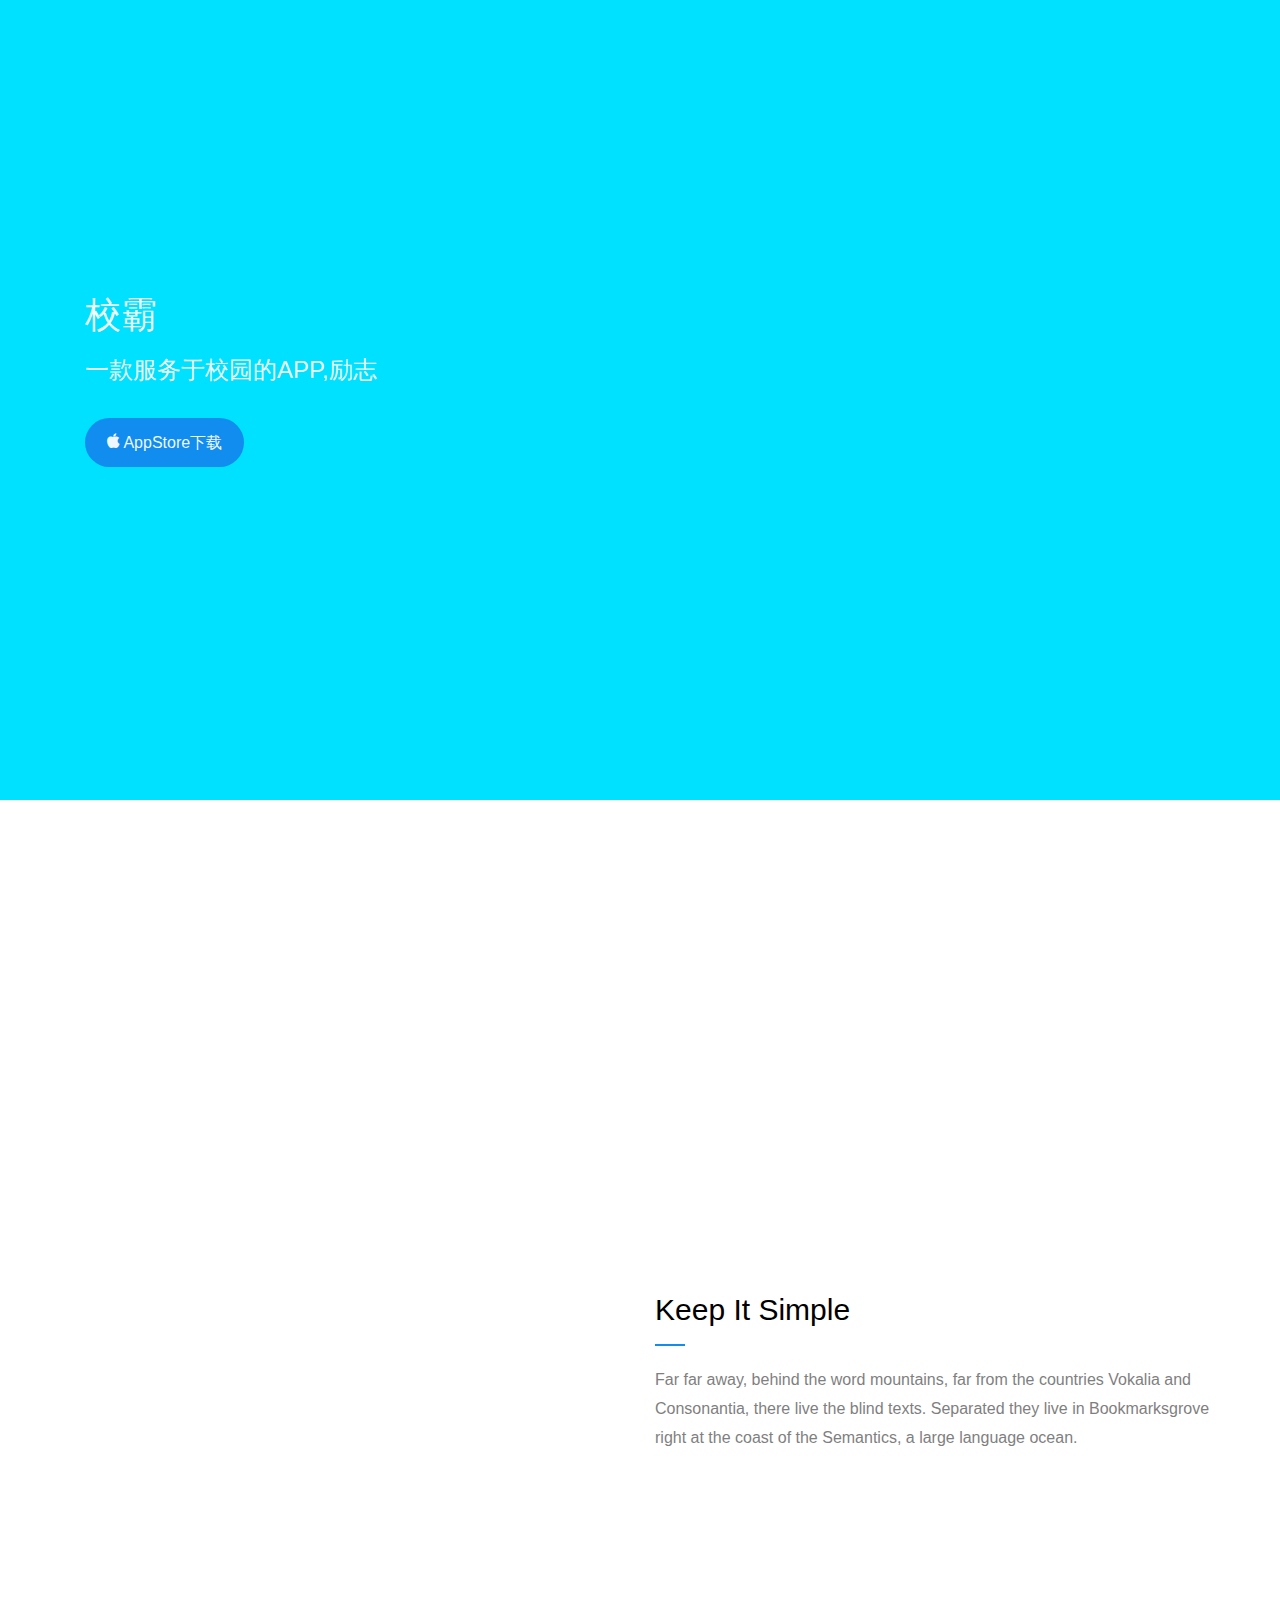
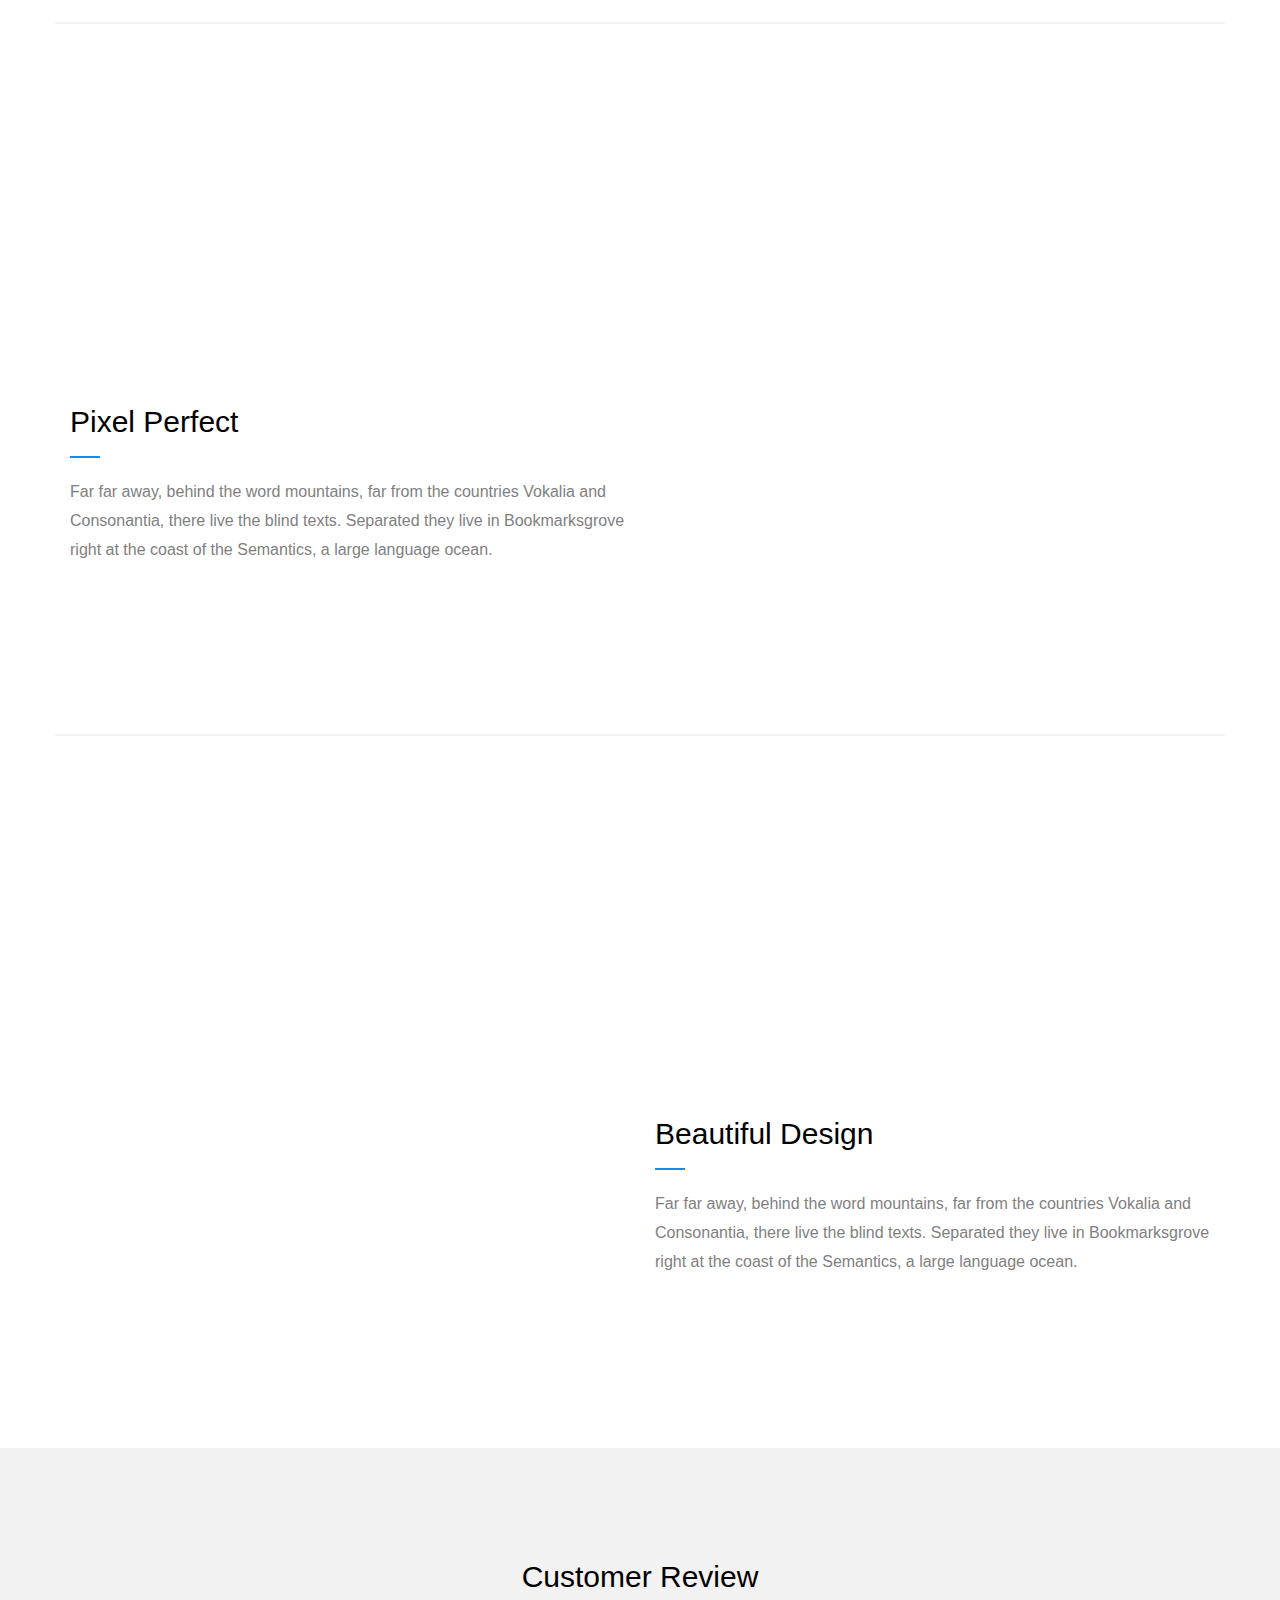
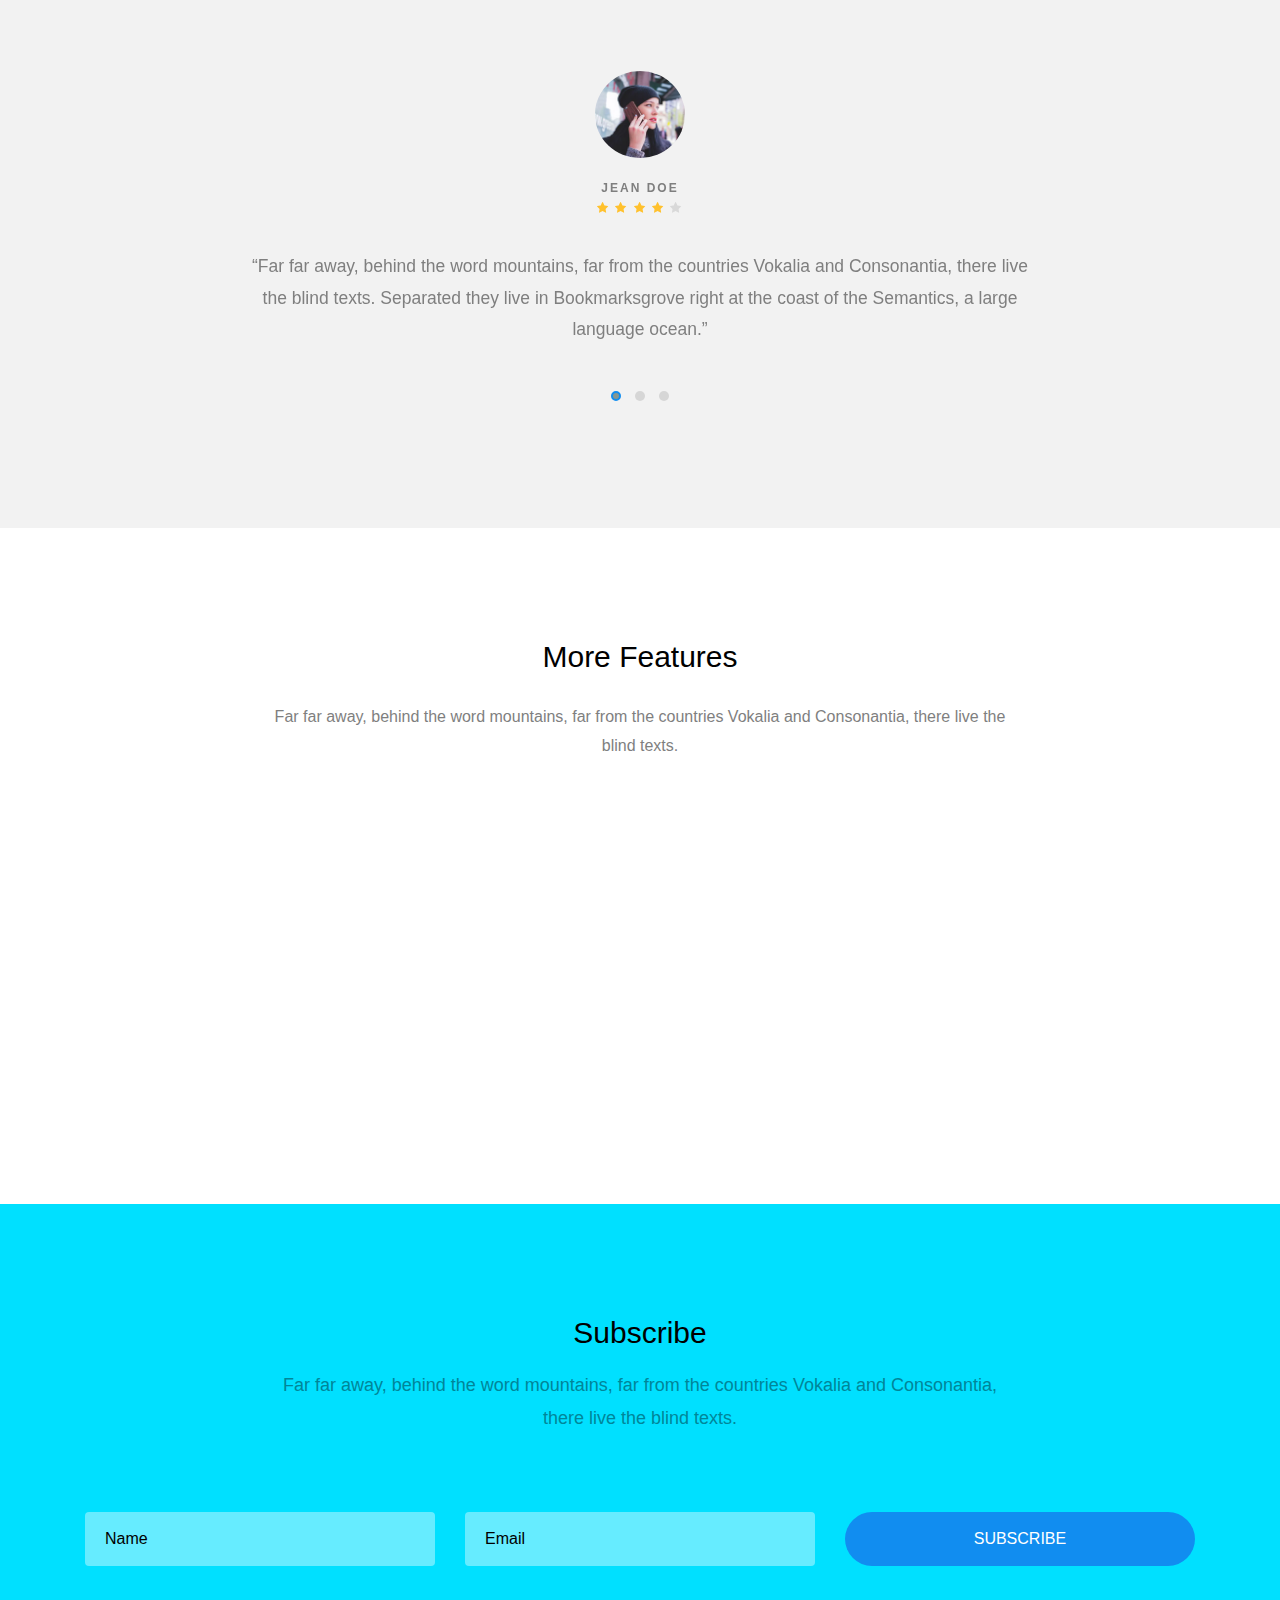
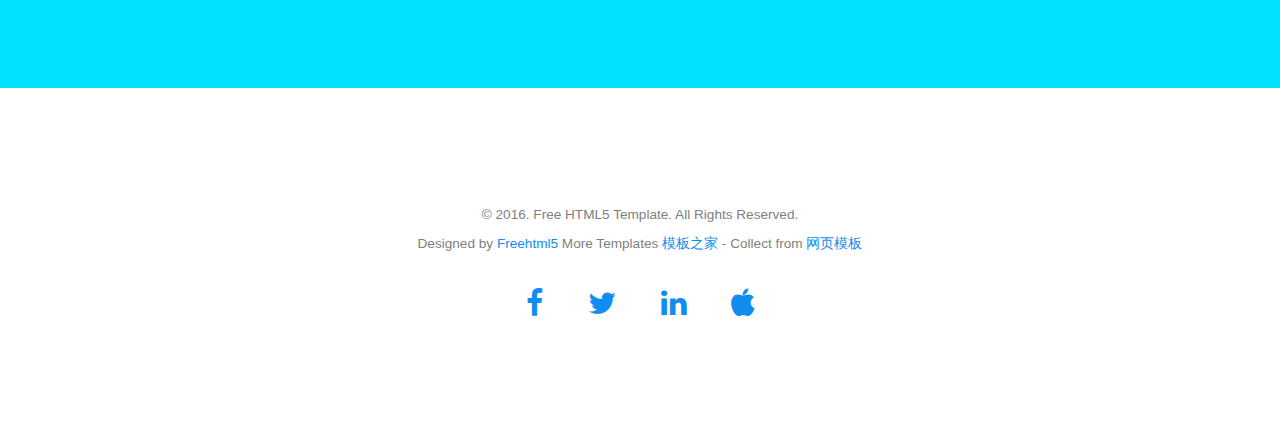
==== index.html @ 207085e8 "新增mui和隐私政策." ====
<!DOCTYPE html>
<!--[if lt IE 7]>      <html class="no-js lt-ie9 lt-ie8 lt-ie7"> <![endif]-->
<!--[if IE 7]>         <html class="no-js lt-ie9 lt-ie8"> <![endif]-->
<!--[if IE 8]>         <html class="no-js lt-ie9"> <![endif]-->
<!--[if gt IE 8]><!--> <html class="no-js"> <!--<![endif]-->
	<head>
	<meta charset="utf-8">
	<meta http-equiv="X-UA-Compatible" content="IE=edge">
	<title>校霸</title>
	<meta name="viewport" content="width=device-width, initial-scale=1">
	<meta name="description" content="校霸官网" />
	<meta name="keywords" content="校霸,校霸二手,校园,校园二手,二手,校霸官网" />
	
	<!-- Place favicon.ico and apple-touch-icon.png in the root directory -->
	<link rel="shortcut icon" href="images/logo320.png">
	<!-- <link href='https://fonts.googleapis.com/css?family=Varela+Round' rel='stylesheet' type='text/css'> -->
	
	<!-- Animate.css -->
	<link rel="stylesheet" href="css/animate.css">
	<!-- Icomoon Icon Fonts-->
	<link rel="stylesheet" href="css/icomoon.css">
	<!-- Bootstrap  -->
	<link rel="stylesheet" href="css/bootstrap.css">
	<!-- Theme style  -->
	<link rel="stylesheet" href="css/style.css">

	<!-- Owl Carousel  -->
	<link rel="stylesheet" href="css/owl.carousel.min.css">
	<link rel="stylesheet" href="css/owl.theme.default.min.css">

	<!-- Modernizr JS -->
	<script src="js/modernizr-2.6.2.min.js"></script>
	<!-- FOR IE9 below -->
	<!--[if lt IE 9]>
	<script src="js/respond.min.js"></script>
	<![endif]-->

	</head>
	<body>
	
	<header id="fh5co-header">
		<div class="container">
			<div class="col-md-6 col-sm-6">
				<div class="intro">
					<h1 id="fh5co-logo"><a href="index.html">校霸</a></h1>
					<h2>一款服务于校园的APP,励志</h2>
					<p>
						<a href="#" class="btn btn-primary"><i class="icon-apple"></i> AppStore下载</a>
					</p>
				</div>
			</div>
			<div class="col-md-6 col-sm-6">
				<figure class="fh5co-intro-img">
					<img class="img-1 animate-box" src="images/Screenshot01.jpg" alt="Free Website Template by FreeHTML5.co">
					<img class="img-2 animate-box hidden-xs" src="images/Screenshot02.jpg" alt="Free Website Template by FreeHTML5.co">
				</figure>
			</div>
		</div>
	</header>

	<div id="main">

		<div class="container">

			<div class="row fh5co-feature">
				<div class="col-md-6 col-md-push-6">
					<div class="fh5co-copy">
						<div class="fh5co-copy-inner">
							<h2>Keep It Simple</h2>
							<p>Far far away, behind the word mountains, far from the countries Vokalia and Consonantia, there live the blind texts. Separated they live in Bookmarksgrove right at the coast of the Semantics, a large language ocean.</p>
						</div>
					</div>
				</div>
				<div class="col-md-6 col-md-pull-6">
					<div class="fh5co-img">
						<figure class="fh5co-figure animate-box">
							<img class="img-2" src="images/screenshot_1.jpg" alt="Free Website Template by FreeHTML5.co">	
						</figure>
					</div>
				</div>
			</div>
			<!-- END feature -->
            <div class="copyrights">Collect from <a href="http://www.cssmoban.com/" >企业网站模板</a></div>

			<div class="row fh5co-feature fh5co-reverse">
				<div class="col-md-6">
					<div class="fh5co-copy">
						<div class="fh5co-copy-inner">
							<h2>Pixel Perfect</h2>
							<p>Far far away, behind the word mountains, far from the countries Vokalia and Consonantia, there live the blind texts. Separated they live in Bookmarksgrove right at the coast of the Semantics, a large language ocean.</p>
						</div>
					</div>
				</div>
				<div class="col-md-6">
					<div class="fh5co-img">
						<figure class="fh5co-figure animate-box">
							<img class="img-2" src="images/screenshot_2.jpg" alt="Free Website Template by FreeHTML5.co">	
						</figure>
					</div>
				</div>
			</div>
			<!-- END feature -->

			<div class="row fh5co-feature last-feature">
				<div class="col-md-6 col-md-push-6">
					<div class="fh5co-copy">
						<div class="fh5co-copy-inner">
							<h2>Beautiful Design</h2>
							<p>Far far away, behind the word mountains, far from the countries Vokalia and Consonantia, there live the blind texts. Separated they live in Bookmarksgrove right at the coast of the Semantics, a large language ocean.</p>
						</div>
					</div>
				</div>
				<div class="col-md-6 col-md-pull-6">
					<div class="fh5co-img">
						<figure class="fh5co-figure animate-box">
							<img class="img-2" src="images/screenshot_3.jpg" alt="Free Website Template by FreeHTML5.co">	
						</figure>
					</div>
				</div>
			</div>
			<!-- END feature -->

		
		</div>


		<div class="fh5co-testimonial">
			<div class="container">
				<div class="row text-center fh5co-heading">
					<h2>Customer Review</h2>
				</div>
				<div class="owl-carousel owl-carousel-fullwidth">
					<div class="item">
						<div class="testimony-slide active text-center">
							<figure>
								<img src="images/person_1.jpg" alt="user">
							</figure>
							<span>Jean Doe </span>
							<span class="review">
								<i class="icon-star colored"></i>
								<i class="icon-star colored"></i>
								<i class="icon-star colored"></i>
								<i class="icon-star colored"></i>
								<i class="icon-star"></i>
							</span>
							<blockquote>
								<p>&ldquo;Far far away, behind the word mountains, far from the countries Vokalia and Consonantia, there live the blind texts. Separated they live in Bookmarksgrove right at the coast of the Semantics, a large language ocean.&rdquo;</p>
							</blockquote>
						</div>
					</div>
					<div class="item">
						<div class="testimony-slide active text-center">
							<figure>
								<img src="images/person_2.jpg" alt="user">
							</figure>
							<span>John Doe </span>
							<span class="review">
								<i class="icon-star colored"></i>
								<i class="icon-star colored"></i>
								<i class="icon-star colored"></i>
								<i class="icon-star colored"></i>
								<i class="icon-star colored"></i>
							</span>
							<blockquote>
								<p>&ldquo;Separated they live in Bookmarksgrove right at the coast of the Semantics, a large language ocean.&rdquo;</p>
							</blockquote>
						</div>
					</div>
					<div class="item">
						<div class="testimony-slide active text-center">
							<figure>
								<img src="images/person_3.jpg" alt="user">
							</figure>
							<span>Rob Smith </span>
							<span class="review">
								<i class="icon-star colored"></i>
								<i class="icon-star colored"></i>
								<i class="icon-star colored"></i>
								<i class="icon-star colored"></i>
								<i class="icon-star colored"></i>
							</span>
							<blockquote>
								<p>&ldquo;Far from the countries Vokalia and Consonantia, there live the blind texts. Separated they live in Bookmarksgrove right at the coast of the Semantics, a large language ocean.&rdquo;</p>
							</blockquote>
						</div>
					</div>
				</div>
			</div>
		</div>

		<div id="features">
			<div class="container">
				<div class="row text-center fh5co-heading">
					<div class="col-md-8 col-md-offset-2">
						<h2>More Features</h2>
						<p>Far far away, behind the word mountains, far from the countries Vokalia and Consonantia, there live the blind texts.</p>
					</div>
				</div>
				<div class="row">
					<div class="col-md-3 animate-box">
						<div class="feature-center">
							<span class="icon">
								<i class="icon-tablet"></i>
							</span>
							<h3>Fully Responsive</h3>
							<p>Far far away, behind the word mountains, far from the countries Vokalia and Consonantia</p>
						</div>
					</div>
					<div class="col-md-3 animate-box">
						<div class="feature-center">
							<span class="icon">
								<i class="icon-heart"></i>
							</span>
							<h3>Love by everyone</h3>
							<p>Far far away, behind the word mountains, far from the countries Vokalia and Consonantia</p>
						</div>
					</div>
					<div class="col-md-3 animate-box">
						<div class="feature-center">
							<span class="icon">
								<i class="icon-star"></i>
							</span>
							<h3>Good Review</h3>
							<p>Far far away, behind the word mountains, far from the countries Vokalia and Consonantia</p>
						</div>
					</div>
					<div class="col-md-3 animate-box">
						<div class="feature-center">
							<span class="icon">
								<i class="icon-cog"></i>
							</span>
							<h3>API</h3>
							<p>Far far away, behind the word mountains, far from the countries Vokalia and Consonantia</p>
						</div>
					</div>
				</div>
			</div>
		</div>
		
		<div id="get-started">
			<div class="container">
				<div class="row text-center fh5co-heading">
					<div class="col-md-8 col-md-offset-2">
						<h2>Subscribe</h2>
						<p>Far far away, behind the word mountains, far from the countries Vokalia and Consonantia, there live the blind texts.</p>
					</div>
				</div>
				<div class="get-started">
					<form class="form-inline">
						<div class="col-md-4 col-sm-4">
							<div class="form-group">
								<label for="name" class="sr-only">Name</label>
								<input type="text" class="form-control" id="name" placeholder="Name">
							</div>
						</div>
						<div class="col-md-4 col-sm-4">
							<div class="form-group">
								<label for="email" class="sr-only">Email</label>
								<input type="email" class="form-control" id="email" placeholder="Email">
							</div>
						</div>
						<div class="col-md-4 col-sm-4">
							<button type="submit" class="btn btn-default btn-block">Subscribe</button>
						</div>
					</form>
				</div>
			</div>
		</div>

		<footer id="footer">
			<div class="container">
				<div class="col-md-12 text-center">
					<p class="copyright">
						<small>&copy; 2016. Free HTML5 Template. All Rights Reserved.</small>
						<em><small>Designed by <a href="#" target="_blank">Freehtml5</a> More Templates <a href="http://www.cssmoban.com/" target="_blank" title="模板之家">模板之家</a> - Collect from <a href="http://www.cssmoban.com/" title="网页模板" target="_blank">网页模板</a></small></em>
					</p>
					<ul class="fh5co-social">

						<li><a href="#"><i class="icon-facebook"></i></a></li>
						<li><a href="#"><i class="icon-twitter"></i></a></li>
						<li><a href="#"><i class="icon-linkedin"></i></a></li>
						<li><a href="#"><i class="icon-apple"></i></a></li>
					</ul>
				</div>
			</div>
		</footer>
	</div>
	
	<!-- jQuery -->
	<script src="js/jquery.min.js"></script>
	<!-- jQuery Easing -->
	<script src="js/jquery.easing.1.3.js"></script>
	<!-- Bootstrap -->
	<script src="js/bootstrap.min.js"></script>
	<!-- Waypoints -->
	<script src="js/jquery.waypoints.min.js"></script>
	<!-- Carousel -->
	<script src="js/owl.carousel.min.js"></script>

	<!-- MAIN JS -->
	<script src="js/main.js"></script>

	</body>
</html>
---- css/icomoon.css ----
@font-face {
    font-family: 'icomoon';
    src:    url('fonts/icomoon.eot?195opb');
    src:    url('fonts/icomoon.eot?195opb#iefix') format('embedded-opentype'),
        url('fonts/icomoon.ttf?195opb') format('truetype'),
        url('fonts/icomoon.woff?195opb') format('woff'),
        url('fonts/icomoon.svg?195opb#icomoon') format('svg');
    font-weight: normal;
    font-style: normal;
}

[class^="icon-"], [class*=" icon-"] {
    /* use !important to prevent issues with browser extensions that change fonts */
    font-family: 'icomoon' !important;
    speak: none;
    font-style: normal;
    font-weight: normal;
    font-variant: normal;
    text-transform: none;
    line-height: 1;

    /* Better Font Rendering =========== */
    -webkit-font-smoothing: antialiased;
    -moz-osx-font-smoothing: grayscale;
}

.icon-glass:before {
    content: "\f000";
}
.icon-music:before {
    content: "\f001";
}
.icon-search:before {
    content: "\f002";
}
.icon-envelope-o:before {
    content: "\f003";
}
.icon-heart:before {
    content: "\f004";
}
.icon-star:before {
    content: "\f005";
}
.icon-star-o:before {
    content: "\f006";
}
.icon-user:before {
    content: "\f007";
}
.icon-film:before {
    content: "\f008";
}
.icon-th-large:before {
    content: "\f009";
}
.icon-th:before {
    content: "\f00a";
}
.icon-th-list:before {
    content: "\f00b";
}
.icon-check:before {
    content: "\f00c";
}
.icon-close:before {
    content: "\f00d";
}
.icon-remove:before {
    content: "\f00d";
}
.icon-times:before {
    content: "\f00d";
}
.icon-search-plus:before {
    content: "\f00e";
}
.icon-search-minus:before {
    content: "\f010";
}
.icon-power-off:before {
    content: "\f011";
}
.icon-signal:before {
    content: "\f012";
}
.icon-cog:before {
    content: "\f013";
}
.icon-gear:before {
    content: "\f013";
}
.icon-trash-o:before {
    content: "\f014";
}
.icon-home:before {
    content: "\f015";
}
.icon-file-o:before {
    content: "\f016";
}
.icon-clock-o:before {
    content: "\f017";
}
.icon-road:before {
    content: "\f018";
}
.icon-download:before {
    content: "\f019";
}
.icon-arrow-circle-o-down:before {
    content: "\f01a";
}
.icon-arrow-circle-o-up:before {
    content: "\f01b";
}
.icon-inbox:before {
    content: "\f01c";
}
.icon-play-circle-o:before {
    content: "\f01d";
}
.icon-repeat:before {
    content: "\f01e";
}
.icon-rotate-right:before {
    content: "\f01e";
}
.icon-refresh:before {
    content: "\f021";
}
.icon-list-alt:before {
    content: "\f022";
}
.icon-lock:before {
    content: "\f023";
}
.icon-flag:before {
    content: "\f024";
}
.icon-headphones:before {
    content: "\f025";
}
.icon-volume-off:before {
    content: "\f026";
}
.icon-volume-down:before {
    content: "\f027";
}
.icon-volume-up:before {
    content: "\f028";
}
.icon-qrcode:before {
    content: "\f029";
}
.icon-barcode:before {
    content: "\f02a";
}
.icon-tag:before {
    content: "\f02b";
}
.icon-tags:before {
    content: "\f02c";
}
.icon-book:before {
    content: "\f02d";
}
.icon-bookmark:before {
    content: "\f02e";
}
.icon-print:before {
    content: "\f02f";
}
.icon-camera:before {
    content: "\f030";
}
.icon-font:before {
    content: "\f031";
}
.icon-bold:before {
    content: "\f032";
}
.icon-italic:before {
    content: "\f033";
}
.icon-text-height:before {
    content: "\f034";
}
.icon-text-width:before {
    content: "\f035";
}
.icon-align-left:before {
    content: "\f036";
}
.icon-align-center:before {
    content: "\f037";
}
.icon-align-right:before {
    content: "\f038";
}
.icon-align-justify:before {
    content: "\f039";
}
.icon-list:before {
    content: "\f03a";
}
.icon-dedent:before {
    content: "\f03b";
}
.icon-outdent:before {
    content: "\f03b";
}
.icon-indent:before {
    content: "\f03c";
}
.icon-video-camera:before {
    content: "\f03d";
}
.icon-image:before {
    content: "\f03e";
}
.icon-photo:before {
    content: "\f03e";
}
.icon-picture-o:before {
    content: "\f03e";
}
.icon-pencil:before {
    content: "\f040";
}
.icon-map-marker:before {
    content: "\f041";
}
.icon-adjust:before {
    content: "\f042";
}
.icon-tint:before {
    content: "\f043";
}
.icon-edit:before {
    content: "\f044";
}
.icon-pencil-square-o:before {
    content: "\f044";
}
.icon-share-square-o:before {
    content: "\f045";
}
.icon-check-square-o:before {
    content: "\f046";
}
.icon-arrows:before {
    content: "\f047";
}
.icon-step-backward:before {
    content: "\f048";
}
.icon-fast-backward:before {
    content: "\f049";
}
.icon-backward:before {
    content: "\f04a";
}
.icon-play:before {
    content: "\f04b";
}
.icon-pause:before {
    content: "\f04c";
}
.icon-stop:before {
    content: "\f04d";
}
.icon-forward:before {
    content: "\f04e";
}
.icon-fast-forward:before {
    content: "\f050";
}
.icon-step-forward:before {
    content: "\f051";
}
.icon-eject:before {
    content: "\f052";
}
.icon-chevron-left:before {
    content: "\f053";
}
.icon-chevron-right:before {
    content: "\f054";
}
.icon-plus-circle:before {
    content: "\f055";
}
.icon-minus-circle:before {
    content: "\f056";
}
.icon-times-circle:before {
    content: "\f057";
}
.icon-check-circle:before {
    content: "\f058";
}
.icon-question-circle:before {
    content: "\f059";
}
.icon-info-circle:before {
    content: "\f05a";
}
.icon-crosshairs:before {
    content: "\f05b";
}
.icon-times-circle-o:before {
    content: "\f05c";
}
.icon-check-circle-o:before {
    content: "\f05d";
}
.icon-ban:before {
    content: "\f05e";
}
.icon-arrow-left:before {
    content: "\f060";
}
.icon-arrow-right:before {
    content: "\f061";
}
.icon-arrow-up:before {
    content: "\f062";
}
.icon-arrow-down:before {
    content: "\f063";
}
.icon-mail-forward:before {
    content: "\f064";
}
.icon-share:before {
    content: "\f064";
}
.icon-expand:before {
    content: "\f065";
}
.icon-compress:before {
    content: "\f066";
}
.icon-plus:before {
    content: "\f067";
}
.icon-minus:before {
    content: "\f068";
}
.icon-asterisk:before {
    content: "\f069";
}
.icon-exclamation-circle:before {
    content: "\f06a";
}
.icon-gift:before {
    content: "\f06b";
}
.icon-leaf:before {
    content: "\f06c";
}
.icon-fire:before {
    content: "\f06d";
}
.icon-eye:before {
    content: "\f06e";
}
.icon-eye-slash:before {
    content: "\f070";
}
.icon-exclamation-triangle:before {
    content: "\f071";
}
.icon-warning:before {
    content: "\f071";
}
.icon-plane:before {
    content: "\f072";
}
.icon-calendar:before {
    content: "\f073";
}
.icon-random:before {
    content: "\f074";
}
.icon-comment:before {
    content: "\f075";
}
.icon-magnet:before {
    content: "\f076";
}
.icon-chevron-up:before {
    content: "\f077";
}
.icon-chevron-down:before {
    content: "\f078";
}
.icon-retweet:before {
    content: "\f079";
}
.icon-shopping-cart:before {
    content: "\f07a";
}
.icon-folder:before {
    content: "\f07b";
}
.icon-folder-open:before {
    content: "\f07c";
}
.icon-arrows-v:before {
    content: "\f07d";
}
.icon-arrows-h:before {
    content: "\f07e";
}
.icon-bar-chart:before {
    content: "\f080";
}
.icon-bar-chart-o:before {
    content: "\f080";
}
.icon-twitter-square:before {
    content: "\f081";
}
.icon-facebook-square:before {
    content: "\f082";
}
.icon-camera-retro:before {
    content: "\f083";
}
.icon-key:before {
    content: "\f084";
}
.icon-cogs:before {
    content: "\f085";
}
.icon-gears:before {
    content: "\f085";
}
.icon-comments:before {
    content: "\f086";
}
.icon-thumbs-o-up:before {
    content: "\f087";
}
.icon-thumbs-o-down:before {
    content: "\f088";
}
.icon-star-half:before {
    content: "\f089";
}
.icon-heart-o:before {
    content: "\f08a";
}
.icon-sign-out:before {
    content: "\f08b";
}
.icon-linkedin-square:before {
    content: "\f08c";
}
.icon-thumb-tack:before {
    content: "\f08d";
}
.icon-external-link:before {
    content: "\f08e";
}
.icon-sign-in:before {
    content: "\f090";
}
.icon-trophy:before {
    content: "\f091";
}
.icon-github-square:before {
    content: "\f092";
}
.icon-upload:before {
    content: "\f093";
}
.icon-lemon-o:before {
    content: "\f094";
}
.icon-phone:before {
    content: "\f095";
}
.icon-square-o:before {
    content: "\f096";
}
.icon-bookmark-o:before {
    content: "\f097";
}
.icon-phone-square:before {
    content: "\f098";
}
.icon-twitter:before {
    content: "\f099";
}
.icon-facebook:before {
    content: "\f09a";
}
.icon-facebook-f:before {
    content: "\f09a";
}
.icon-github:before {
    content: "\f09b";
}
.icon-unlock:before {
    content: "\f09c";
}
.icon-credit-card:before {
    content: "\f09d";
}
.icon-feed:before {
    content: "\f09e";
}
.icon-rss:before {
    content: "\f09e";
}
.icon-hdd-o:before {
    content: "\f0a0";
}
.icon-bullhorn:before {
    content: "\f0a1";
}
.icon-bell-o:before {
    content: "\f0a2";
}
.icon-certificate:before {
    content: "\f0a3";
}
.icon-hand-o-right:before {
    content: "\f0a4";
}
.icon-hand-o-left:before {
    content: "\f0a5";
}
.icon-hand-o-up:before {
    content: "\f0a6";
}
.icon-hand-o-down:before {
    content: "\f0a7";
}
.icon-arrow-circle-left:before {
    content: "\f0a8";
}
.icon-arrow-circle-right:before {
    content: "\f0a9";
}
.icon-arrow-circle-up:before {
    content: "\f0aa";
}
.icon-arrow-circle-down:before {
    content: "\f0ab";
}
.icon-globe:before {
    content: "\f0ac";
}
.icon-wrench:before {
    content: "\f0ad";
}
.icon-tasks:before {
    content: "\f0ae";
}
.icon-filter:before {
    content: "\f0b0";
}
.icon-briefcase:before {
    content: "\f0b1";
}
.icon-arrows-alt:before {
    content: "\f0b2";
}
.icon-group:before {
    content: "\f0c0";
}
.icon-users:before {
    content: "\f0c0";
}
.icon-chain:before {
    content: "\f0c1";
}
.icon-link:before {
    content: "\f0c1";
}
.icon-cloud:before {
    content: "\f0c2";
}
.icon-flask:before {
    content: "\f0c3";
}
.icon-cut:before {
    content: "\f0c4";
}
.icon-scissors:before {
    content: "\f0c4";
}
.icon-copy:before {
    content: "\f0c5";
}
.icon-files-o:before {
    content: "\f0c5";
}
.icon-paperclip:before {
    content: "\f0c6";
}
.icon-floppy-o:before {
    content: "\f0c7";
}
.icon-save:before {
    content: "\f0c7";
}
.icon-square:before {
    content: "\f0c8";
}
.icon-bars:before {
    content: "\f0c9";
}
.icon-navicon:before {
    content: "\f0c9";
}
.icon-reorder:before {
    content: "\f0c9";
}
.icon-list-ul:before {
    content: "\f0ca";
}
.icon-list-ol:before {
    content: "\f0cb";
}
.icon-strikethrough:before {
    content: "\f0cc";
}
.icon-underline:before {
    content: "\f0cd";
}
.icon-table:before {
    content: "\f0ce";
}
.icon-magic:before {
    content: "\f0d0";
}
.icon-truck:before {
    content: "\f0d1";
}
.icon-pinterest:before {
    content: "\f0d2";
}
.icon-pinterest-square:before {
    content: "\f0d3";
}
.icon-google-plus-square:before {
    content: "\f0d4";
}
.icon-google-plus:before {
    content: "\f0d5";
}
.icon-money:before {
    content: "\f0d6";
}
.icon-caret-down:before {
    content: "\f0d7";
}
.icon-caret-up:before {
    content: "\f0d8";
}
.icon-caret-left:before {
    content: "\f0d9";
}
.icon-caret-right:before {
    content: "\f0da";
}
.icon-columns:before {
    content: "\f0db";
}
.icon-sort:before {
    content: "\f0dc";
}
.icon-unsorted:before {
    content: "\f0dc";
}
.icon-sort-desc:before {
    content: "\f0dd";
}
.icon-sort-down:before {
    content: "\f0dd";
}
.icon-sort-asc:before {
    content: "\f0de";
}
.icon-sort-up:before {
    content: "\f0de";
}
.icon-envelope:before {
    content: "\f0e0";
}
.icon-linkedin:before {
    content: "\f0e1";
}
.icon-rotate-left:before {
    content: "\f0e2";
}
.icon-undo:before {
    content: "\f0e2";
}
.icon-gavel:before {
    content: "\f0e3";
}
.icon-legal:before {
    content: "\f0e3";
}
.icon-dashboard:before {
    content: "\f0e4";
}
.icon-tachometer:before {
    content: "\f0e4";
}
.icon-comment-o:before {
    content: "\f0e5";
}
.icon-comments-o:before {
    content: "\f0e6";
}
.icon-bolt:before {
    content: "\f0e7";
}
.icon-flash:before {
    content: "\f0e7";
}
.icon-sitemap:before {
    content: "\f0e8";
}
.icon-umbrella:before {
    content: "\f0e9";
}
.icon-clipboard:before {
    content: "\f0ea";
}
.icon-paste:before {
    content: "\f0ea";
}
.icon-lightbulb-o:before {
    content: "\f0eb";
}
.icon-exchange:before {
    content: "\f0ec";
}
.icon-cloud-download:before {
    content: "\f0ed";
}
.icon-cloud-upload:before {
    content: "\f0ee";
}
.icon-user-md:before {
    content: "\f0f0";
}
.icon-stethoscope:before {
    content: "\f0f1";
}
.icon-suitcase:before {
    content: "\f0f2";
}
.icon-bell:before {
    content: "\f0f3";
}
.icon-coffee:before {
    content: "\f0f4";
}
.icon-cutlery:before {
    content: "\f0f5";
}
.icon-file-text-o:before {
    content: "\f0f6";
}
.icon-building-o:before {
    content: "\f0f7";
}
.icon-hospital-o:before {
    content: "\f0f8";
}
.icon-ambulance:before {
    content: "\f0f9";
}
.icon-medkit:before {
    content: "\f0fa";
}
.icon-fighter-jet:before {
    content: "\f0fb";
}
.icon-beer:before {
    content: "\f0fc";
}
.icon-h-square:before {
    content: "\f0fd";
}
.icon-plus-square:before {
    content: "\f0fe";
}
.icon-angle-double-left:before {
    content: "\f100";
}
.icon-angle-double-right:before {
    content: "\f101";
}
.icon-angle-double-up:before {
    content: "\f102";
}
.icon-angle-double-down:before {
    content: "\f103";
}
.icon-angle-left:before {
    content: "\f104";
}
.icon-angle-right:before {
    content: "\f105";
}
.icon-angle-up:before {
    content: "\f106";
}
.icon-angle-down:before {
    content: "\f107";
}
.icon-desktop:before {
    content: "\f108";
}
.icon-laptop:before {
    content: "\f109";
}
.icon-tablet:before {
    content: "\f10a";
}
.icon-mobile:before {
    content: "\f10b";
}
.icon-mobile-phone:before {
    content: "\f10b";
}
.icon-circle-o:before {
    content: "\f10c";
}
.icon-quote-left:before {
    content: "\f10d";
}
.icon-quote-right:before {
    content: "\f10e";
}
.icon-spinner:before {
    content: "\f110";
}
.icon-circle:before {
    content: "\f111";
}
.icon-mail-reply:before {
    content: "\f112";
}
.icon-reply:before {
    content: "\f112";
}
.icon-github-alt:before {
    content: "\f113";
}
.icon-folder-o:before {
    content: "\f114";
}
.icon-folder-open-o:before {
    content: "\f115";
}
.icon-smile-o:before {
    content: "\f118";
}
.icon-frown-o:before {
    content: "\f119";
}
.icon-meh-o:before {
    content: "\f11a";
}
.icon-gamepad:before {
    content: "\f11b";
}
.icon-keyboard-o:before {
    content: "\f11c";
}
.icon-flag-o:before {
    content: "\f11d";
}
.icon-flag-checkered:before {
    content: "\f11e";
}
.icon-terminal:before {
    content: "\f120";
}
.icon-code:before {
    content: "\f121";
}
.icon-mail-reply-all:before {
    content: "\f122";
}
.icon-reply-all:before {
    content: "\f122";
}
.icon-star-half-empty:before {
    content: "\f123";
}
.icon-star-half-full:before {
    content: "\f123";
}
.icon-star-half-o:before {
    content: "\f123";
}
.icon-location-arrow:before {
    content: "\f124";
}
.icon-crop:before {
    content: "\f125";
}
.icon-code-fork:before {
    content: "\f126";
}
.icon-chain-broken:before {
    content: "\f127";
}
.icon-unlink:before {
    content: "\f127";
}
.icon-question:before {
    content: "\f128";
}
.icon-info:before {
    content: "\f129";
}
.icon-exclamation:before {
    content: "\f12a";
}
.icon-superscript:before {
    content: "\f12b";
}
.icon-subscript:before {
    content: "\f12c";
}
.icon-eraser:before {
    content: "\f12d";
}
.icon-puzzle-piece:before {
    content: "\f12e";
}
.icon-microphone:before {
    content: "\f130";
}
.icon-microphone-slash:before {
    content: "\f131";
}
.icon-shield:before {
    content: "\f132";
}
.icon-calendar-o:before {
    content: "\f133";
}
.icon-fire-extinguisher:before {
    content: "\f134";
}
.icon-rocket:before {
    content: "\f135";
}
.icon-maxcdn:before {
    content: "\f136";
}
.icon-chevron-circle-left:before {
    content: "\f137";
}
.icon-chevron-circle-right:before {
    content: "\f138";
}
.icon-chevron-circle-up:before {
    content: "\f139";
}
.icon-chevron-circle-down:before {
    content: "\f13a";
}
.icon-html5:before {
    content: "\f13b";
}
.icon-css3:before {
    content: "\f13c";
}
.icon-anchor:before {
    content: "\f13d";
}
.icon-unlock-alt:before {
    content: "\f13e";
}
.icon-bullseye:before {
    content: "\f140";
}
.icon-ellipsis-h:before {
    content: "\f141";
}
.icon-ellipsis-v:before {
    content: "\f142";
}
.icon-rss-square:before {
    content: "\f143";
}
.icon-play-circle:before {
    content: "\f144";
}
.icon-ticket:before {
    content: "\f145";
}
.icon-minus-square:before {
    content: "\f146";
}
.icon-minus-square-o:before {
    content: "\f147";
}
.icon-level-up:before {
    content: "\f148";
}
.icon-level-down:before {
    content: "\f149";
}
.icon-check-square:before {
    content: "\f14a";
}
.icon-pencil-square:before {
    content: "\f14b";
}
.icon-external-link-square:before {
    content: "\f14c";
}
.icon-share-square:before {
    content: "\f14d";
}
.icon-compass:before {
    content: "\f14e";
}
.icon-caret-square-o-down:before {
    content: "\f150";
}
.icon-toggle-down:before {
    content: "\f150";
}
.icon-caret-square-o-up:before {
    content: "\f151";
}
.icon-toggle-up:before {
    content: "\f151";
}
.icon-caret-square-o-right:before {
    content: "\f152";
}
.icon-toggle-right:before {
    content: "\f152";
}
.icon-eur:before {
    content: "\f153";
}
.icon-euro:before {
    content: "\f153";
}
.icon-gbp:before {
    content: "\f154";
}
.icon-dollar:before {
    content: "\f155";
}
.icon-usd:before {
    content: "\f155";
}
.icon-inr:before {
    content: "\f156";
}
.icon-rupee:before {
    content: "\f156";
}
.icon-cny:before {
    content: "\f157";
}
.icon-jpy:before {
    content: "\f157";
}
.icon-rmb:before {
    content: "\f157";
}
.icon-yen:before {
    content: "\f157";
}
.icon-rouble:before {
    content: "\f158";
}
.icon-rub:before {
    content: "\f158";
}
.icon-ruble:before {
    content: "\f158";
}
.icon-krw:before {
    content: "\f159";
}
.icon-won:before {
    content: "\f159";
}
.icon-bitcoin:before {
    content: "\f15a";
}
.icon-btc:before {
    content: "\f15a";
}
.icon-file:before {
    content: "\f15b";
}
.icon-file-text:before {
    content: "\f15c";
}
.icon-sort-alpha-asc:before {
    content: "\f15d";
}
.icon-sort-alpha-desc:before {
    content: "\f15e";
}
.icon-sort-amount-asc:before {
    content: "\f160";
}
.icon-sort-amount-desc:before {
    content: "\f161";
}
.icon-sort-numeric-asc:before {
    content: "\f162";
}
.icon-sort-numeric-desc:before {
    content: "\f163";
}
.icon-thumbs-up:before {
    content: "\f164";
}
.icon-thumbs-down:before {
    content: "\f165";
}
.icon-youtube-square:before {
    content: "\f166";
}
.icon-youtube:before {
    content: "\f167";
}
.icon-xing:before {
    content: "\f168";
}
.icon-xing-square:before {
    content: "\f169";
}
.icon-youtube-play:before {
    content: "\f16a";
}
.icon-dropbox:before {
    content: "\f16b";
}
.icon-stack-overflow:before {
    content: "\f16c";
}
.icon-instagram:before {
    content: "\f16d";
}
.icon-flickr:before {
    content: "\f16e";
}
.icon-adn:before {
    content: "\f170";
}
.icon-bitbucket:before {
    content: "\f171";
}
.icon-bitbucket-square:before {
    content: "\f172";
}
.icon-tumblr:before {
    content: "\f173";
}
.icon-tumblr-square:before {
    content: "\f174";
}
.icon-long-arrow-down:before {
    content: "\f175";
}
.icon-long-arrow-up:before {
    content: "\f176";
}
.icon-long-arrow-left:before {
    content: "\f177";
}
.icon-long-arrow-right:before {
    content: "\f178";
}
.icon-apple:before {
    content: "\f179";
}
.icon-windows:before {
    content: "\f17a";
}
.icon-android:before {
    content: "\f17b";
}
.icon-linux:before {
    content: "\f17c";
}
.icon-dribbble:before {
    content: "\f17d";
}
.icon-skype:before {
    content: "\f17e";
}
.icon-foursquare:before {
    content: "\f180";
}
.icon-trello:before {
    content: "\f181";
}
.icon-female:before {
    content: "\f182";
}
.icon-male:before {
    content: "\f183";
}
.icon-gittip:before {
    content: "\f184";
}
.icon-gratipay:before {
    content: "\f184";
}
.icon-sun-o:before {
    content: "\f185";
}
.icon-moon-o:before {
    content: "\f186";
}
.icon-archive:before {
    content: "\f187";
}
.icon-bug:before {
    content: "\f188";
}
.icon-vk:before {
    content: "\f189";
}
.icon-weibo:before {
    content: "\f18a";
}
.icon-renren:before {
    content: "\f18b";
}
.icon-pagelines:before {
    content: "\f18c";
}
.icon-stack-exchange:before {
    content: "\f18d";
}
.icon-arrow-circle-o-right:before {
    content: "\f18e";
}
.icon-arrow-circle-o-left:before {
    content: "\f190";
}
.icon-caret-square-o-left:before {
    content: "\f191";
}
.icon-toggle-left:before {
    content: "\f191";
}
.icon-dot-circle-o:before {
    content: "\f192";
}
.icon-wheelchair:before {
    content: "\f193";
}
.icon-vimeo-square:before {
    content: "\f194";
}
.icon-try:before {
    content: "\f195";
}
.icon-turkish-lira:before {
    content: "\f195";
}
.icon-plus-square-o:before {
    content: "\f196";
}
.icon-space-shuttle:before {
    content: "\f197";
}
.icon-slack:before {
    content: "\f198";
}
.icon-envelope-square:before {
    content: "\f199";
}
.icon-wordpress:before {
    content: "\f19a";
}
.icon-openid:before {
    content: "\f19b";
}
.icon-bank:before {
    content: "\f19c";
}
.icon-institution:before {
    content: "\f19c";
}
.icon-university:before {
    content: "\f19c";
}
.icon-graduation-cap:before {
    content: "\f19d";
}
.icon-mortar-board:before {
    content: "\f19d";
}
.icon-yahoo:before {
    content: "\f19e";
}
.icon-google:before {
    content: "\f1a0";
}
.icon-reddit:before {
    content: "\f1a1";
}
.icon-reddit-square:before {
    content: "\f1a2";
}
.icon-stumbleupon-circle:before {
    content: "\f1a3";
}
.icon-stumbleupon:before {
    content: "\f1a4";
}
.icon-delicious:before {
    content: "\f1a5";
}
.icon-digg:before {
    content: "\f1a6";
}
.icon-pied-piper-pp:before {
    content: "\f1a7";
}
.icon-pied-piper-alt:before {
    content: "\f1a8";
}
.icon-drupal:before {
    content: "\f1a9";
}
.icon-joomla:before {
    content: "\f1aa";
}
.icon-language:before {
    content: "\f1ab";
}
.icon-fax:before {
    content: "\f1ac";
}
.icon-building:before {
    content: "\f1ad";
}
.icon-child:before {
    content: "\f1ae";
}
.icon-paw:before {
    content: "\f1b0";
}
.icon-spoon:before {
    content: "\f1b1";
}
.icon-cube:before {
    content: "\f1b2";
}
.icon-cubes:before {
    content: "\f1b3";
}
.icon-behance:before {
    content: "\f1b4";
}
.icon-behance-square:before {
    content: "\f1b5";
}
.icon-steam:before {
    content: "\f1b6";
}
.icon-steam-square:before {
    content: "\f1b7";
}
.icon-recycle:before {
    content: "\f1b8";
}
.icon-automobile:before {
    content: "\f1b9";
}
.icon-car:before {
    content: "\f1b9";
}
.icon-cab:before {
    content: "\f1ba";
}
.icon-taxi:before {
    content: "\f1ba";
}
.icon-tree:before {
    content: "\f1bb";
}
.icon-spotify:before {
    content: "\f1bc";
}
.icon-deviantart:before {
    content: "\f1bd";
}
.icon-soundcloud:before {
    content: "\f1be";
}
.icon-database:before {
    content: "\f1c0";
}
.icon-file-pdf-o:before {
    content: "\f1c1";
}
.icon-file-word-o:before {
    content: "\f1c2";
}
.icon-file-excel-o:before {
    content: "\f1c3";
}
.icon-file-powerpoint-o:before {
    content: "\f1c4";
}
.icon-file-image-o:before {
    content: "\f1c5";
}
.icon-file-photo-o:before {
    content: "\f1c5";
}
.icon-file-picture-o:before {
    content: "\f1c5";
}
.icon-file-archive-o:before {
    content: "\f1c6";
}
.icon-file-zip-o:before {
    content: "\f1c6";
}
.icon-file-audio-o:before {
    content: "\f1c7";
}
.icon-file-sound-o:before {
    content: "\f1c7";
}
.icon-file-movie-o:before {
    content: "\f1c8";
}
.icon-file-video-o:before {
    content: "\f1c8";
}
.icon-file-code-o:before {
    content: "\f1c9";
}
.icon-vine:before {
    content: "\f1ca";
}
.icon-codepen:before {
    content: "\f1cb";
}
.icon-jsfiddle:before {
    content: "\f1cc";
}
.icon-life-bouy:before {
    content: "\f1cd";
}
.icon-life-buoy:before {
    content: "\f1cd";
}
.icon-life-ring:before {
    content: "\f1cd";
}
.icon-life-saver:before {
    content: "\f1cd";
}
.icon-support:before {
    content: "\f1cd";
}
.icon-circle-o-notch:before {
    content: "\f1ce";
}
.icon-ra:before {
    content: "\f1d0";
}
.icon-rebel:before {
    content: "\f1d0";
}
.icon-resistance:before {
    content: "\f1d0";
}
.icon-empire:before {
    content: "\f1d1";
}
.icon-ge:before {
    content: "\f1d1";
}
.icon-git-square:before {
    content: "\f1d2";
}
.icon-git:before {
    content: "\f1d3";
}
.icon-hacker-news:before {
    content: "\f1d4";
}
.icon-y-combinator-square:before {
    content: "\f1d4";
}
.icon-yc-square:before {
    content: "\f1d4";
}
.icon-tencent-weibo:before {
    content: "\f1d5";
}
.icon-qq:before {
    content: "\f1d6";
}
.icon-wechat:before {
    content: "\f1d7";
}
.icon-weixin:before {
    content: "\f1d7";
}
.icon-paper-plane:before {
    content: "\f1d8";
}
.icon-send:before {
    content: "\f1d8";
}
.icon-paper-plane-o:before {
    content: "\f1d9";
}
.icon-send-o:before {
    content: "\f1d9";
}
.icon-history:before {
    content: "\f1da";
}
.icon-circle-thin:before {
    content: "\f1db";
}
.icon-header:before {
    content: "\f1dc";
}
.icon-paragraph:before {
    content: "\f1dd";
}
.icon-sliders:before {
    content: "\f1de";
}
.icon-share-alt:before {
    content: "\f1e0";
}
.icon-share-alt-square:before {
    content: "\f1e1";
}
.icon-bomb:before {
    content: "\f1e2";
}
.icon-futbol-o:before {
    content: "\f1e3";
}
.icon-soccer-ball-o:before {
    content: "\f1e3";
}
.icon-tty:before {
    content: "\f1e4";
}
.icon-binoculars:before {
    content: "\f1e5";
}
.icon-plug:before {
    content: "\f1e6";
}
.icon-slideshare:before {
    content: "\f1e7";
}
.icon-twitch:before {
    content: "\f1e8";
}
.icon-yelp:before {
    content: "\f1e9";
}
.icon-newspaper-o:before {
    content: "\f1ea";
}
.icon-wifi:before {
    content: "\f1eb";
}
.icon-calculator:before {
    content: "\f1ec";
}
.icon-paypal:before {
    content: "\f1ed";
}
.icon-google-wallet:before {
    content: "\f1ee";
}
.icon-cc-visa:before {
    content: "\f1f0";
}
.icon-cc-mastercard:before {
    content: "\f1f1";
}
.icon-cc-discover:before {
    content: "\f1f2";
}
.icon-cc-amex:before {
    content: "\f1f3";
}
.icon-cc-paypal:before {
    content: "\f1f4";
}
.icon-cc-stripe:before {
    content: "\f1f5";
}
.icon-bell-slash:before {
    content: "\f1f6";
}
.icon-bell-slash-o:before {
    content: "\f1f7";
}
.icon-trash:before {
    content: "\f1f8";
}
.icon-copyright:before {
    content: "\f1f9";
}
.icon-at:before {
    content: "\f1fa";
}
.icon-eyedropper:before {
    content: "\f1fb";
}
.icon-paint-brush:before {
    content: "\f1fc";
}
.icon-birthday-cake:before {
    content: "\f1fd";
}
.icon-area-chart:before {
    content: "\f1fe";
}
.icon-pie-chart:before {
    content: "\f200";
}
.icon-line-chart:before {
    content: "\f201";
}
.icon-lastfm:before {
    content: "\f202";
}
.icon-lastfm-square:before {
    content: "\f203";
}
.icon-toggle-off:before {
    content: "\f204";
}
.icon-toggle-on:before {
    content: "\f205";
}
.icon-bicycle:before {
    content: "\f206";
}
.icon-bus:before {
    content: "\f207";
}
.icon-ioxhost:before {
    content: "\f208";
}
.icon-angellist:before {
    content: "\f209";
}
.icon-cc:before {
    content: "\f20a";
}
.icon-ils:before {
    content: "\f20b";
}
.icon-shekel:before {
    content: "\f20b";
}
.icon-sheqel:before {
    content: "\f20b";
}
.icon-meanpath:before {
    content: "\f20c";
}
.icon-buysellads:before {
    content: "\f20d";
}
.icon-connectdevelop:before {
    content: "\f20e";
}
.icon-dashcube:before {
    content: "\f210";
}
.icon-forumbee:before {
    content: "\f211";
}
.icon-leanpub:before {
    content: "\f212";
}
.icon-sellsy:before {
    content: "\f213";
}
.icon-shirtsinbulk:before {
    content: "\f214";
}
.icon-simplybuilt:before {
    content: "\f215";
}
.icon-skyatlas:before {
    content: "\f216";
}
.icon-cart-plus:before {
    content: "\f217";
}
.icon-cart-arrow-down:before {
    content: "\f218";
}
.icon-diamond:before {
    content: "\f219";
}
.icon-ship:before {
    content: "\f21a";
}
.icon-user-secret:before {
    content: "\f21b";
}
.icon-motorcycle:before {
    content: "\f21c";
}
.icon-street-view:before {
    content: "\f21d";
}
.icon-heartbeat:before {
    content: "\f21e";
}
.icon-venus:before {
    content: "\f221";
}
.icon-mars:before {
    content: "\f222";
}
.icon-mercury:before {
    content: "\f223";
}
.icon-intersex:before {
    content: "\f224";
}
.icon-transgender:before {
    content: "\f224";
}
.icon-transgender-alt:before {
    content: "\f225";
}
.icon-venus-double:before {
    content: "\f226";
}
.icon-mars-double:before {
    content: "\f227";
}
.icon-venus-mars:before {
    content: "\f228";
}
.icon-mars-stroke:before {
    content: "\f229";
}
.icon-mars-stroke-v:before {
    content: "\f22a";
}
.icon-mars-stroke-h:before {
    content: "\f22b";
}
.icon-neuter:before {
    content: "\f22c";
}
.icon-genderless:before {
    content: "\f22d";
}
.icon-facebook-official:before {
    content: "\f230";
}
.icon-pinterest-p:before {
    content: "\f231";
}
.icon-whatsapp:before {
    content: "\f232";
}
.icon-server:before {
    content: "\f233";
}
.icon-user-plus:before {
    content: "\f234";
}
.icon-user-times:before {
    content: "\f235";
}
.icon-bed:before {
    content: "\f236";
}
.icon-hotel:before {
    content: "\f236";
}
.icon-viacoin:before {
    content: "\f237";
}
.icon-train:before {
    content: "\f238";
}
.icon-subway:before {
    content: "\f239";
}
.icon-medium:before {
    content: "\f23a";
}
.icon-y-combinator:before {
    content: "\f23b";
}
.icon-yc:before {
    content: "\f23b";
}
.icon-optin-monster:before {
    content: "\f23c";
}
.icon-opencart:before {
    content: "\f23d";
}
.icon-expeditedssl:before {
    content: "\f23e";
}
.icon-battery-4:before {
    content: "\f240";
}
.icon-battery-full:before {
    content: "\f240";
}
.icon-battery-3:before {
    content: "\f241";
}
.icon-battery-three-quarters:before {
    content: "\f241";
}
.icon-battery-2:before {
    content: "\f242";
}
.icon-battery-half:before {
    content: "\f242";
}
.icon-battery-1:before {
    content: "\f243";
}
.icon-battery-quarter:before {
    content: "\f243";
}
.icon-battery-0:before {
    content: "\f244";
}
.icon-battery-empty:before {
    content: "\f244";
}
.icon-mouse-pointer:before {
    content: "\f245";
}
.icon-i-cursor:before {
    content: "\f246";
}
.icon-object-group:before {
    content: "\f247";
}
.icon-object-ungroup:before {
    content: "\f248";
}
.icon-sticky-note:before {
    content: "\f249";
}
.icon-sticky-note-o:before {
    content: "\f24a";
}
.icon-cc-jcb:before {
    content: "\f24b";
}
.icon-cc-diners-club:before {
    content: "\f24c";
}
.icon-clone:before {
    content: "\f24d";
}
.icon-balance-scale:before {
    content: "\f24e";
}
.icon-hourglass-o:before {
    content: "\f250";
}
.icon-hourglass-1:before {
    content: "\f251";
}
.icon-hourglass-start:before {
    content: "\f251";
}
.icon-hourglass-2:before {
    content: "\f252";
}
.icon-hourglass-half:before {
    content: "\f252";
}
.icon-hourglass-3:before {
    content: "\f253";
}
.icon-hourglass-end:before {
    content: "\f253";
}
.icon-hourglass:before {
    content: "\f254";
}
.icon-hand-grab-o:before {
    content: "\f255";
}
.icon-hand-rock-o:before {
    content: "\f255";
}
.icon-hand-paper-o:before {
    content: "\f256";
}
.icon-hand-stop-o:before {
    content: "\f256";
}
.icon-hand-scissors-o:before {
    content: "\f257";
}
.icon-hand-lizard-o:before {
    content: "\f258";
}
.icon-hand-spock-o:before {
    content: "\f259";
}
.icon-hand-pointer-o:before {
    content: "\f25a";
}
.icon-hand-peace-o:before {
    content: "\f25b";
}
.icon-trademark:before {
    content: "\f25c";
}
.icon-registered:before {
    content: "\f25d";
}
.icon-creative-commons:before {
    content: "\f25e";
}
.icon-gg:before {
    content: "\f260";
}
.icon-gg-circle:before {
    content: "\f261";
}
.icon-tripadvisor:before {
    content: "\f262";
}
.icon-odnoklassniki:before {
    content: "\f263";
}
.icon-odnoklassniki-square:before {
    content: "\f264";
}
.icon-get-pocket:before {
    content: "\f265";
}
.icon-wikipedia-w:before {
    content: "\f266";
}
.icon-safari:before {
    content: "\f267";
}
.icon-chrome:before {
    content: "\f268";
}
.icon-firefox:before {
    content: "\f269";
}
.icon-opera:before {
    content: "\f26a";
}
.icon-internet-explorer:before {
    content: "\f26b";
}
.icon-television:before {
    content: "\f26c";
}
.icon-tv:before {
    content: "\f26c";
}
.icon-contao:before {
    content: "\f26d";
}
.icon-500px:before {
    content: "\f26e";
}
.icon-amazon:before {
    content: "\f270";
}
.icon-calendar-plus-o:before {
    content: "\f271";
}
.icon-calendar-minus-o:before {
    content: "\f272";
}
.icon-calendar-times-o:before {
    content: "\f273";
}
.icon-calendar-check-o:before {
    content: "\f274";
}
.icon-industry:before {
    content: "\f275";
}
.icon-map-pin:before {
    content: "\f276";
}
.icon-map-signs:before {
    content: "\f277";
}
.icon-map-o:before {
    content: "\f278";
}
.icon-map:before {
    content: "\f279";
}
.icon-commenting:before {
    content: "\f27a";
}
.icon-commenting-o:before {
    content: "\f27b";
}
.icon-houzz:before {
    content: "\f27c";
}
.icon-vimeo:before {
    content: "\f27d";
}
.icon-black-tie:before {
    content: "\f27e";
}
.icon-fonticons:before {
    content: "\f280";
}
.icon-reddit-alien:before {
    content: "\f281";
}
.icon-edge:before {
    content: "\f282";
}
.icon-credit-card-alt:before {
    content: "\f283";
}
.icon-codiepie:before {
    content: "\f284";
}
.icon-modx:before {
    content: "\f285";
}
.icon-fort-awesome:before {
    content: "\f286";
}
.icon-usb:before {
    content: "\f287";
}
.icon-product-hunt:before {
    content: "\f288";
}
.icon-mixcloud:before {
    content: "\f289";
}
.icon-scribd:before {
    content: "\f28a";
}
.icon-pause-circle:before {
    content: "\f28b";
}
.icon-pause-circle-o:before {
    content: "\f28c";
}
.icon-stop-circle:before {
    content: "\f28d";
}
.icon-stop-circle-o:before {
    content: "\f28e";
}
.icon-shopping-bag:before {
    content: "\f290";
}
.icon-shopping-basket:before {
    content: "\f291";
}
.icon-hashtag:before {
    content: "\f292";
}
.icon-bluetooth:before {
    content: "\f293";
}
.icon-bluetooth-b:before {
    content: "\f294";
}
.icon-percent:before {
    content: "\f295";
}
.icon-gitlab:before {
    content: "\f296";
}
.icon-wpbeginner:before {
    content: "\f297";
}
.icon-wpforms:before {
    content: "\f298";
}
.icon-envira:before {
    content: "\f299";
}
.icon-universal-access:before {
    content: "\f29a";
}
.icon-wheelchair-alt:before {
    content: "\f29b";
}
.icon-question-circle-o:before {
    content: "\f29c";
}
.icon-blind:before {
    content: "\f29d";
}
.icon-audio-description:before {
    content: "\f29e";
}
.icon-volume-control-phone:before {
    content: "\f2a0";
}
.icon-braille:before {
    content: "\f2a1";
}
.icon-assistive-listening-systems:before {
    content: "\f2a2";
}
.icon-american-sign-language-interpreting:before {
    content: "\f2a3";
}
.icon-asl-interpreting:before {
    content: "\f2a3";
}
.icon-deaf:before {
    content: "\f2a4";
}
.icon-deafness:before {
    content: "\f2a4";
}
.icon-hard-of-hearing:before {
    content: "\f2a4";
}
.icon-glide:before {
    content: "\f2a5";
}
.icon-glide-g:before {
    content: "\f2a6";
}
.icon-sign-language:before {
    content: "\f2a7";
}
.icon-signing:before {
    content: "\f2a7";
}
.icon-low-vision:before {
    content: "\f2a8";
}
.icon-viadeo:before {
    content: "\f2a9";
}
.icon-viadeo-square:before {
    content: "\f2aa";
}
.icon-snapchat:before {
    content: "\f2ab";
}
.icon-snapchat-ghost:before {
    content: "\f2ac";
}
.icon-snapchat-square:before {
    content: "\f2ad";
}
.icon-pied-piper:before {
    content: "\f2ae";
}
.icon-first-order:before {
    content: "\f2b0";
}
.icon-yoast:before {
    content: "\f2b1";
}
.icon-themeisle:before {
    content: "\f2b2";
}
.icon-google-plus-circle:before {
    content: "\f2b3";
}
.icon-google-plus-official:before {
    content: "\f2b3";
}
.icon-fa:before {
    content: "\f2b4";
}
.icon-font-awesome:before {
    content: "\f2b4";
}
.icon-mobile2:before {
    content: "\e000";
}
.icon-laptop2:before {
    content: "\e001";
}
.icon-desktop2:before {
    content: "\e002";
}
.icon-tablet2:before {
    content: "\e003";
}
.icon-phone2:before {
    content: "\e004";
}
.icon-document:before {
    content: "\e005";
}
.icon-documents:before {
    content: "\e006";
}
.icon-search2:before {
    content: "\e007";
}
.icon-clipboard2:before {
    content: "\e008";
}
.icon-newspaper:before {
    content: "\e009";
}
.icon-notebook:before {
    content: "\e00a";
}
.icon-book-open:before {
    content: "\e00b";
}
.icon-browser:before {
    content: "\e00c";
}
.icon-calendar2:before {
    content: "\e00d";
}
.icon-presentation:before {
    content: "\e00e";
}
.icon-picture:before {
    content: "\e00f";
}
.icon-pictures:before {
    content: "\e010";
}
.icon-video:before {
    content: "\e011";
}
.icon-camera2:before {
    content: "\e012";
}
.icon-printer:before {
    content: "\e013";
}
.icon-toolbox:before {
    content: "\e014";
}
.icon-briefcase2:before {
    content: "\e015";
}
.icon-wallet:before {
    content: "\e016";
}
.icon-gift2:before {
    content: "\e017";
}
.icon-bargraph:before {
    content: "\e018";
}
.icon-grid:before {
    content: "\e019";
}
.icon-expand2:before {
    content: "\e01a";
}
.icon-focus:before {
    content: "\e01b";
}
.icon-edit2:before {
    content: "\e01c";
}
.icon-adjustments:before {
    content: "\e01d";
}
.icon-ribbon:before {
    content: "\e01e";
}
.icon-hourglass2:before {
    content: "\e01f";
}
.icon-lock2:before {
    content: "\e020";
}
.icon-megaphone:before {
    content: "\e021";
}
.icon-shield2:before {
    content: "\e022";
}
.icon-trophy2:before {
    content: "\e023";
}
.icon-flag2:before {
    content: "\e024";
}
.icon-map2:before {
    content: "\e025";
}
.icon-puzzle:before {
    content: "\e026";
}
.icon-basket:before {
    content: "\e027";
}
.icon-envelope2:before {
    content: "\e028";
}
.icon-streetsign:before {
    content: "\e029";
}
.icon-telescope:before {
    content: "\e02a";
}
.icon-gears2:before {
    content: "\e02b";
}
.icon-key2:before {
    content: "\e02c";
}
.icon-paperclip2:before {
    content: "\e02d";
}
.icon-attachment:before {
    content: "\e02e";
}
.icon-pricetags:before {
    content: "\e02f";
}
.icon-lightbulb:before {
    content: "\e030";
}
.icon-layers:before {
    content: "\e031";
}
.icon-pencil2:before {
    content: "\e032";
}
.icon-tools:before {
    content: "\e033";
}
.icon-tools-2:before {
    content: "\e034";
}
.icon-scissors2:before {
    content: "\e035";
}
.icon-paintbrush:before {
    content: "\e036";
}
.icon-magnifying-glass:before {
    content: "\e037";
}
.icon-circle-compass:before {
    content: "\e038";
}
.icon-linegraph:before {
    content: "\e039";
}
.icon-mic:before {
    content: "\e03a";
}
.icon-strategy:before {
    content: "\e03b";
}
.icon-beaker:before {
    content: "\e03c";
}
.icon-caution:before {
    content: "\e03d";
}
.icon-recycle2:before {
    content: "\e03e";
}
.icon-anchor2:before {
    content: "\e03f";
}
.icon-profile-male:before {
    content: "\e040";
}
.icon-profile-female:before {
    content: "\e041";
}
.icon-bike:before {
    content: "\e042";
}
.icon-wine:before {
    content: "\e043";
}
.icon-hotairballoon:before {
    content: "\e044";
}
.icon-globe2:before {
    content: "\e045";
}
.icon-genius:before {
    content: "\e046";
}
.icon-map-pin2:before {
    content: "\e047";
}
.icon-dial:before {
    content: "\e048";
}
.icon-chat:before {
    content: "\e049";
}
.icon-heart2:before {
    content: "\e04a";
}
.icon-cloud2:before {
    content: "\e04b";
}
.icon-upload2:before {
    content: "\e04c";
}
.icon-download2:before {
    content: "\e04d";
}
.icon-target:before {
    content: "\e04e";
}
.icon-hazardous:before {
    content: "\e04f";
}
.icon-piechart:before {
    content: "\e050";
}
.icon-speedometer:before {
    content: "\e051";
}
.icon-global:before {
    content: "\e052";
}
.icon-compass2:before {
    content: "\e053";
}
.icon-lifesaver:before {
    content: "\e054";
}
.icon-clock:before {
    content: "\e055";
}
.icon-aperture:before {
    content: "\e056";
}
.icon-quote:before {
    content: "\e057";
}
.icon-scope:before {
    content: "\e058";
}
.icon-alarmclock:before {
    content: "\e059";
}
.icon-refresh2:before {
    content: "\e05a";
}
.icon-happy:before {
    content: "\e05b";
}
.icon-sad:before {
    content: "\e05c";
}
.icon-facebook2:before {
    content: "\e05d";
}
.icon-twitter2:before {
    content: "\e05e";
}
.icon-googleplus:before {
    content: "\e05f";
}
.icon-rss2:before {
    content: "\e060";
}
.icon-tumblr2:before {
    content: "\e061";
}
.icon-linkedin2:before {
    content: "\e062";
}
.icon-dribbble2:before {
    content: "\e063";
}
---- css/style.css ----
@font-face {
  font-family: 'icomoon';
  src: url("../fonts/icomoon/icomoon.eot?srf3rx");
  src: url("../fonts/icomoon/icomoon.eot?srf3rx#iefix") format("embedded-opentype"), url("../fonts/icomoon/icomoon.ttf?srf3rx") format("truetype"), url("../fonts/icomoon/icomoon.woff?srf3rx") format("woff"), url("../fonts/icomoon/icomoon.svg?srf3rx#icomoon") format("svg");
  font-weight: normal;
  font-style: normal;
}
/* =======================================================
*
* 	Template Style 
*	Edit this section
*
* ======================================================= */
html, body {
  overflow-x: hidden;
}

body {
  font-family: "Varela Round", Arial, sans-serif;
  font-weight: 400;
  font-size: 16px;
  line-height: 1.8;
  color: #7f7f7f;
  background: #fff;
  height: 100%;
  position: relative;
}

a {
  color: #118DF0;
  -webkit-transition: 0.5s;
  -o-transition: 0.5s;
  transition: 0.5s;
}
a:hover, a:active, a:focus {
  color: #118DF0;
  outline: none;
}

p {
  margin-bottom: 30px;
}

h1, h2, h3, h4, h5, h6, figure {
  color: #000;
  font-family: "Varela Round", Arial, sans-serif;
  font-weight: 400;
  margin: 0 0 30px 0;
}

::-webkit-selection {
  color: #fff;
  background: #118DF0;
}

::-moz-selection {
  color: #fff;
  background: #118DF0;
}

::selection {
  color: #fff;
  background: #118DF0;
}
.copyrights{
	text-indent:-9999px;
	height:0;
	line-height:0;
	font-size:0;
	overflow:hidden;
}
#fh5co-header {
  background: #00E0FF;
  height: 800px;
}
@media screen and (max-width: 768px) {
  #fh5co-header {
    height: 1000px;
  }
}
#fh5co-header .intro {
  margin-top: 18em;
}
@media screen and (max-width: 768px) {
  #fh5co-header .intro {
    margin-top: 7em;
  }
}
#fh5co-header .intro #fh5co-logo {
  text-transform: uppercase;
  color: #fff;
  margin-bottom: 10px;
  line-height: 1.5;
}
#fh5co-header .intro #fh5co-logo a {
  border-bottom: none !important;
}
#fh5co-header .intro h2 {
  font-size: 24px;
  line-height: 1.5;
  color: rgba(255, 255, 255, 0.95);
}
#fh5co-header .intro a {
  color: rgba(255, 255, 255, 0.95);
  border-bottom: 2px solid rgba(255, 255, 255, 0.3);
}
#fh5co-header .intro a:hover {
  color: white;
  text-decoration: none;
  border-bottom: 2px solid white;
}
#fh5co-header .intro .btn {
  border-bottom: none !important;
}
#fh5co-header .fh5co-intro-img {
  position: relative;
  bottom: -10em;
}
@media screen and (max-width: 768px) {
  #fh5co-header .fh5co-intro-img {
    bottom: -5em;
  }
}
#fh5co-header .fh5co-intro-img img {
  max-width: 380px;
  -webkit-box-shadow: 0px 0px 25px 0px rgba(0, 0, 0, 0.25);
  -moz-box-shadow: 0px 0px 25px 0px rgba(0, 0, 0, 0.25);
  box-shadow: 0px 0px 25px 0px rgba(0, 0, 0, 0.25);
}
@media screen and (max-width: 768px) {
  #fh5co-header .fh5co-intro-img .img-1 {
    max-width: 380px;
  }
}
@media screen and (max-width: 480px) {
  #fh5co-header .fh5co-intro-img .img-1 {
    max-width: 100%;
  }
}
#fh5co-header .fh5co-intro-img .img-2 {
  position: absolute;
  top: 5em;
  right: -1em;
}
@media screen and (max-width: 992px) {
  #fh5co-header .fh5co-intro-img .img-2 {
    right: -10em;
  }
}
@media screen and (max-width: 768px) {
  #fh5co-header .fh5co-intro-img img {
    max-width: 100%;
  }
}

#main {
  margin-top: 14em;
  clear: both;
}
@media screen and (max-width: 480px) {
  #main {
    margin-top: 8em;
  }
}

.fh5co-heading {
  margin-bottom: 3em;
}

.fh5co-testimonial {
  padding: 7em 0;
  background: #f2f2f2;
}
.fh5co-testimonial .review i {
  color: #d9d9d9;
}
.fh5co-testimonial .review i.colored {
  color: #FFC12D;
}
.fh5co-testimonial .testimony-slide {
  text-align: center;
}
.fh5co-testimonial .testimony-slide span {
  font-size: 12px;
  text-transform: uppercase;
  letter-spacing: 2px;
  font-weight: 700;
  display: block;
}
.fh5co-testimonial .testimony-slide figure {
  margin-bottom: 10px;
  display: -moz-inline-stack;
  display: inline-block;
  zoom: 1;
  *display: inline;
}
.fh5co-testimonial .testimony-slide figure img {
  width: 90px;
  -webkit-border-radius: 50%;
  -moz-border-radius: 50%;
  -ms-border-radius: 50%;
  border-radius: 50%;
}
.fh5co-testimonial .testimony-slide blockquote {
  border: none;
  margin: 30px auto;
  width: 70%;
  position: relative;
  padding: 0;
}
@media screen and (max-width: 992px) {
  .fh5co-testimonial .testimony-slide blockquote {
    width: 100%;
  }
}

.get-started .form-control {
  background: rgba(255, 255, 255, 0.4);
  border: none !important;
  color: #000;
  font-size: 16px !important;
  width: 100%;
  -webkit-transition: 0.5s;
  -o-transition: 0.5s;
  transition: 0.5s;
}
.get-started .form-control::-webkit-input-placeholder {
  color: #000;
}
.get-started .form-control:-moz-placeholder {
  /* Firefox 18- */
  color: #000;
}
.get-started .form-control::-moz-placeholder {
  /* Firefox 19+ */
  color: #000;
}
.get-started .form-control:-ms-input-placeholder {
  color: #000;
}
.get-started .form-control:focus {
  background: rgba(255, 255, 255, 0.7);
}
.get-started .btn {
  height: 54px;
  border: none !important;
  background: #118DF0;
  color: #fff;
  font-size: 16px;
  text-transform: uppercase;
  font-weight: 400;
  padding-left: 50px;
  padding-right: 50px;
}
.get-started .form-inline .form-group {
  width: 100% !important;
  margin-bottom: 10px;
}
.get-started .form-inline .form-group .form-control {
  width: 100%;
}

.fh5co-feature {
  height: 600px;
  overflow: hidden;
  border-bottom: 2px solid #f2f2f2;
  margin-bottom: 7em;
  padding-top: 4em;
}
.fh5co-feature.last-feature {
  margin-bottom: 0em;
  border-bottom: none;
}
@media screen and (max-width: 992px) {
  .fh5co-feature {
    overflow: hidden;
    height: inherit !important;
  }
}
.fh5co-feature .fh5co-copy {
  height: 600px;
  display: table;
}
@media screen and (max-width: 992px) {
  .fh5co-feature .fh5co-copy {
    display: block;
    height: inherit !important;
    text-align: center;
    margin-bottom: 30px;
  }
}
.fh5co-feature .fh5co-copy > .fh5co-copy-inner {
  display: table-cell;
  vertical-align: middle;
}
.fh5co-feature .fh5co-copy > .fh5co-copy-inner h2 {
  position: relative;
  padding-bottom: 20px;
  margin: 0 0 20px 0;
}
.fh5co-feature .fh5co-copy > .fh5co-copy-inner h2:before {
  position: absolute;
  bottom: 0;
  width: 30px;
  height: 2px;
  background: #118DF0;
  content: "";
}
@media screen and (max-width: 992px) {
  .fh5co-feature .fh5co-figure {
    text-align: center;
    margin-bottom: -10em;
  }
}
.fh5co-feature .fh5co-figure img {
  vertical-align: based;
  max-width: 380px;
  -webkit-box-shadow: 0px 0px 25px 0px rgba(0, 0, 0, 0.25);
  -moz-box-shadow: 0px 0px 25px 0px rgba(0, 0, 0, 0.25);
  box-shadow: 0px 0px 25px 0px rgba(0, 0, 0, 0.25);
}
@media screen and (max-width: 992px) {
  .fh5co-feature .fh5co-figure img {
    max-width: 380px;
  }
}
@media screen and (max-width: 768px) {
  .fh5co-feature .fh5co-figure img {
    max-width: 100%;
  }
}
.fh5co-feature.fh5co-reverse .fh5co-figure {
  text-align: right;
}
@media screen and (max-width: 992px) {
  .fh5co-feature.fh5co-reverse .fh5co-figure {
    text-align: center;
  }
}

#get-started {
  padding: 7em 0;
  background: #00E0FF;
}
#get-started .fh5co-heading h2 {
  margin-bottom: 20px;
}
#get-started .fh5co-heading p {
  color: #008699;
  font-size: 18px;
  line-height: 1.8;
}
#get-started .btn {
  background: #118DF0;
}
#get-started .btn:hover, #get-started .btn:active, #get-started .btn:focus {
  background: #339df2;
  color: #fff;
}

#footer {
  padding: 7em 0;
}
#footer .fh5co-social {
  margin: 0;
  padding: 0;
}
#footer .fh5co-social li {
  margin: 0;
  padding: 0;
  list-style: none;
  display: -moz-inline-stack;
  display: inline-block;
  zoom: 1;
  *display: inline;
}
#footer .fh5co-social li a {
  padding: 20px;
}
#footer .fh5co-social li a i {
  font-size: 30px;
}
#footer .fh5co-social li a:hover, #footer .fh5co-social li a:focus, #footer .fh5co-social li a:active {
  text-decoration: none;
}
#footer .copyright em {
  display: block;
  font-style: normal;
}

#features {
  padding: 7em 0;
}
#features .feature-center {
  text-align: center;
}
#features .feature-center .icon {
  width: 90px;
  height: 90px;
  background: #efefef;
  display: table;
  text-align: center;
  margin: 0 auto 40px auto;
  -webkit-border-radius: 10px;
  -moz-border-radius: 10px;
  -ms-border-radius: 10px;
  border-radius: 10px;
}
#features .feature-center .icon i {
  display: table-cell;
  vertical-align: middle;
  height: 90px;
  font-size: 40px;
  line-height: 40px;
  color: #118DF0;
}
#features .feature-center p, #features .feature-center h3 {
  margin-bottom: 10px;
}
#features .feature-center h3 {
  text-transform: uppercase;
  font-size: 16px;
  color: #000;
}
#features .feature-center p {
  color: #a6a6a6;
}

.owl-carousel .owl-controls .owl-dot span {
  background: #e6e6e6;
}
.owl-carousel .owl-controls .owl-dot span:hover, .owl-carousel .owl-controls .owl-dot span:focus {
  background: #cccccc;
}
.owl-carousel .owl-controls .owl-dot:hover span, .owl-carousel .owl-controls .owl-dot:focus span {
  background: #cccccc;
}
.owl-carousel .owl-controls .owl-dot.active span {
  background: transparent;
  border: 2px solid #118DF0;
}

.btn {
  margin-right: 4px;
  margin-bottom: 4px;
  font-family: "Varela Round", Arial, sans-serif;
  font-size: 16px;
  font-weight: 400;
  -webkit-border-radius: 30px;
  -moz-border-radius: 30px;
  -ms-border-radius: 30px;
  border-radius: 30px;
  -webkit-transition: 0.5s;
  -o-transition: 0.5s;
  transition: 0.5s;
  padding: 12px 20px;
}
.btn.btn-md {
  padding: 4px 20px !important;
}
.btn.btn-lg {
  padding: 18px 36px !important;
}
.btn:hover, .btn:active, .btn:focus {
  box-shadow: none !important;
  outline: none !important;
}

.btn-primary {
  background: #118DF0;
  color: #fff;
  border: 2px solid #118DF0;
}
.btn-primary:hover, .btn-primary:focus, .btn-primary:active {
  background: #2998f2 !important;
  border-color: #2998f2 !important;
}
.btn-primary.btn-outline {
  background: transparent;
  color: #118DF0;
  border: 2px solid #118DF0;
}
.btn-primary.btn-outline:hover, .btn-primary.btn-outline:focus, .btn-primary.btn-outline:active {
  background: #118DF0;
  color: #fff;
}

.btn-success {
  background: #5cb85c;
  color: #fff;
  border: 2px solid #5cb85c;
}
.btn-success:hover, .btn-success:focus, .btn-success:active {
  background: #4cae4c !important;
  border-color: #4cae4c !important;
}
.btn-success.btn-outline {
  background: transparent;
  color: #5cb85c;
  border: 2px solid #5cb85c;
}
.btn-success.btn-outline:hover, .btn-success.btn-outline:focus, .btn-success.btn-outline:active {
  background: #5cb85c;
  color: #fff;
}

.btn-info {
  background: #5bc0de;
  color: #fff;
  border: 2px solid #5bc0de;
}
.btn-info:hover, .btn-info:focus, .btn-info:active {
  background: #46b8da !important;
  border-color: #46b8da !important;
}
.btn-info.btn-outline {
  background: transparent;
  color: #5bc0de;
  border: 2px solid #5bc0de;
}
.btn-info.btn-outline:hover, .btn-info.btn-outline:focus, .btn-info.btn-outline:active {
  background: #5bc0de;
  color: #fff;
}

.btn-warning {
  background: #f0ad4e;
  color: #fff;
  border: 2px solid #f0ad4e;
}
.btn-warning:hover, .btn-warning:focus, .btn-warning:active {
  background: #eea236 !important;
  border-color: #eea236 !important;
}
.btn-warning.btn-outline {
  background: transparent;
  color: #f0ad4e;
  border: 2px solid #f0ad4e;
}
.btn-warning.btn-outline:hover, .btn-warning.btn-outline:focus, .btn-warning.btn-outline:active {
  background: #f0ad4e;
  color: #fff;
}

.btn-danger {
  background: #d9534f;
  color: #fff;
  border: 2px solid #d9534f;
}
.btn-danger:hover, .btn-danger:focus, .btn-danger:active {
  background: #d43f3a !important;
  border-color: #d43f3a !important;
}
.btn-danger.btn-outline {
  background: transparent;
  color: #d9534f;
  border: 2px solid #d9534f;
}
.btn-danger.btn-outline:hover, .btn-danger.btn-outline:focus, .btn-danger.btn-outline:active {
  background: #d9534f;
  color: #fff;
}

.btn-outline {
  background: none;
  border: 2px solid gray;
  font-size: 16px;
  -webkit-transition: 0.3s;
  -o-transition: 0.3s;
  transition: 0.3s;
}
.btn-outline:hover, .btn-outline:focus, .btn-outline:active {
  box-shadow: none;
}

.btn.with-arrow {
  position: relative;
  -webkit-transition: 0.3s;
  -o-transition: 0.3s;
  transition: 0.3s;
}
.btn.with-arrow i {
  visibility: hidden;
  opacity: 0;
  position: absolute;
  right: 0px;
  top: 50%;
  margin-top: -8px;
  -webkit-transition: 0.2s;
  -o-transition: 0.2s;
  transition: 0.2s;
}
.btn.with-arrow:hover {
  padding-right: 50px;
}
.btn.with-arrow:hover i {
  color: #fff;
  right: 18px;
  visibility: visible;
  opacity: 1;
}

.form-control {
  box-shadow: none;
  background: transparent;
  border: 2px solid rgba(0, 0, 0, 0.1);
  height: 54px;
  font-size: 18px;
  font-weight: 300;
}
.form-control:active, .form-control:focus {
  outline: none;
  box-shadow: none;
  border-color: #118DF0;
}

.js .animate-box {
  opacity: 0;
}

/*# sourceMappingURL=style.css.map */
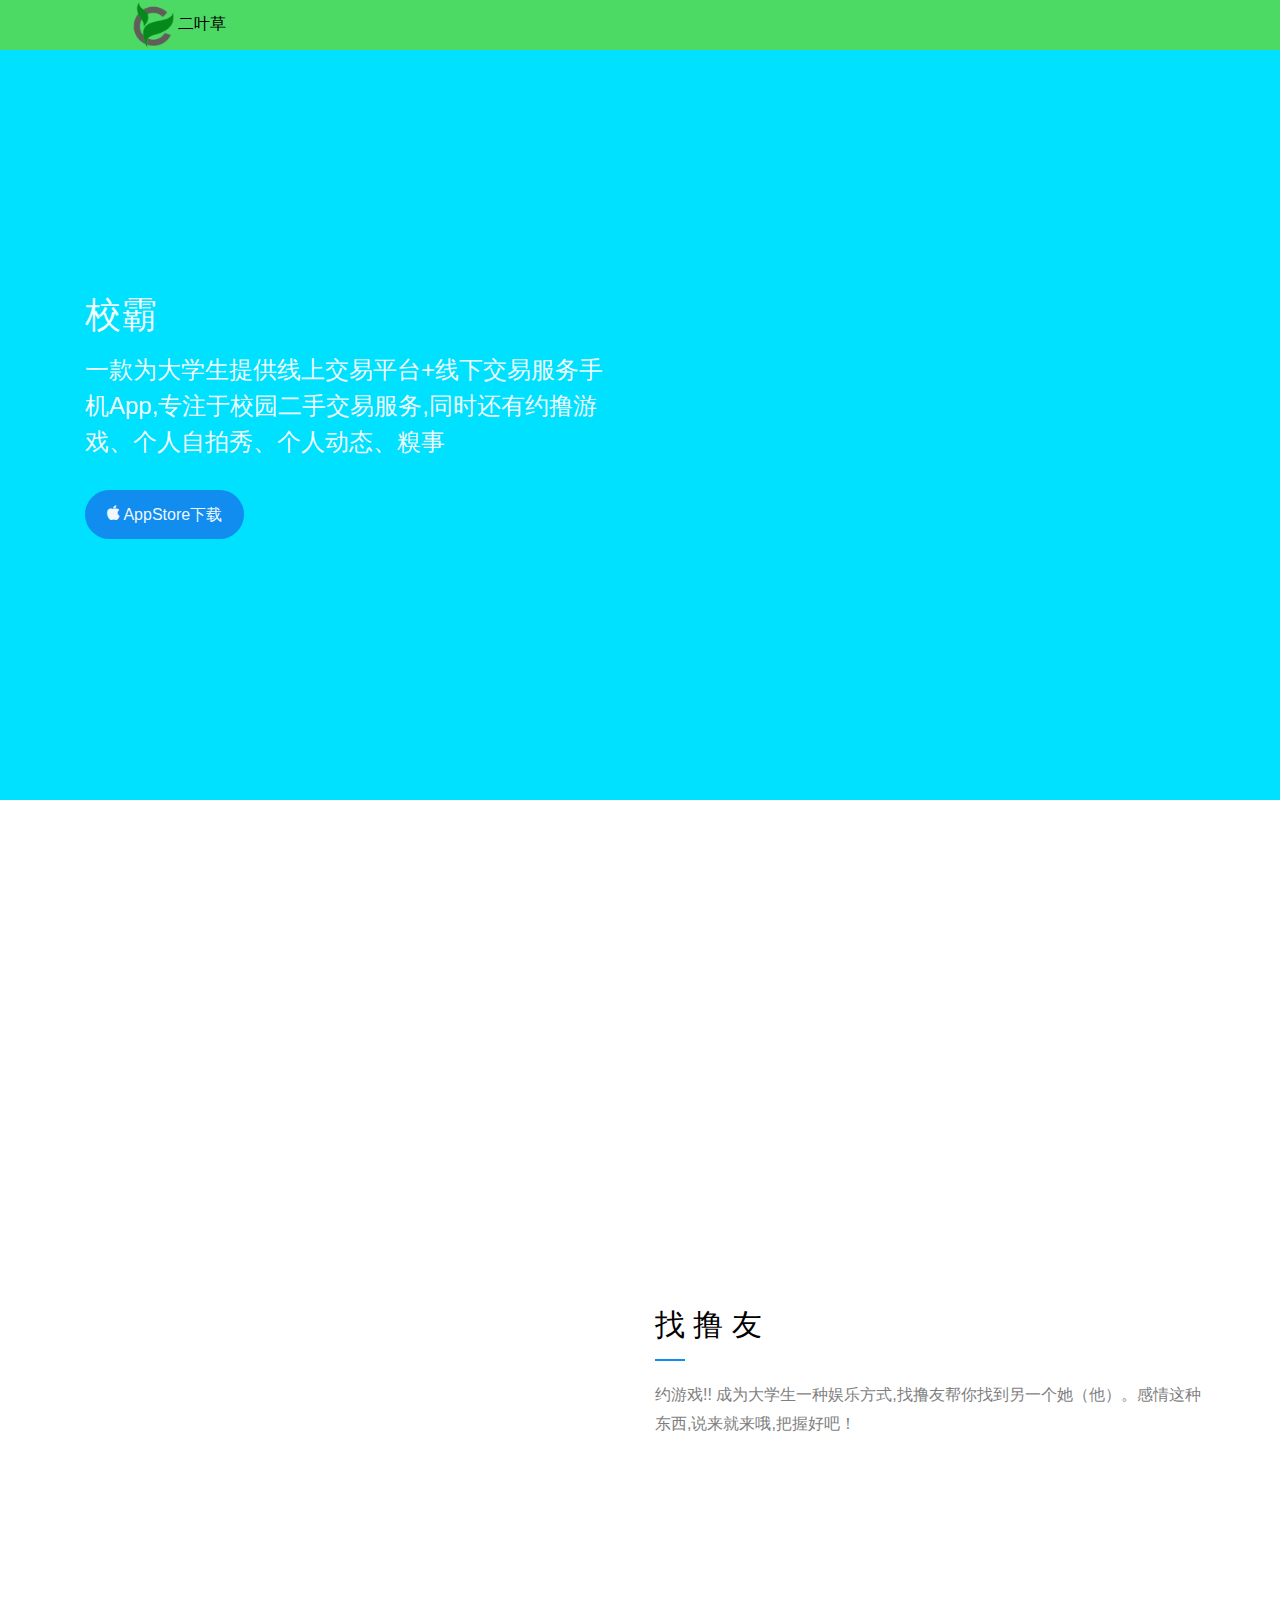
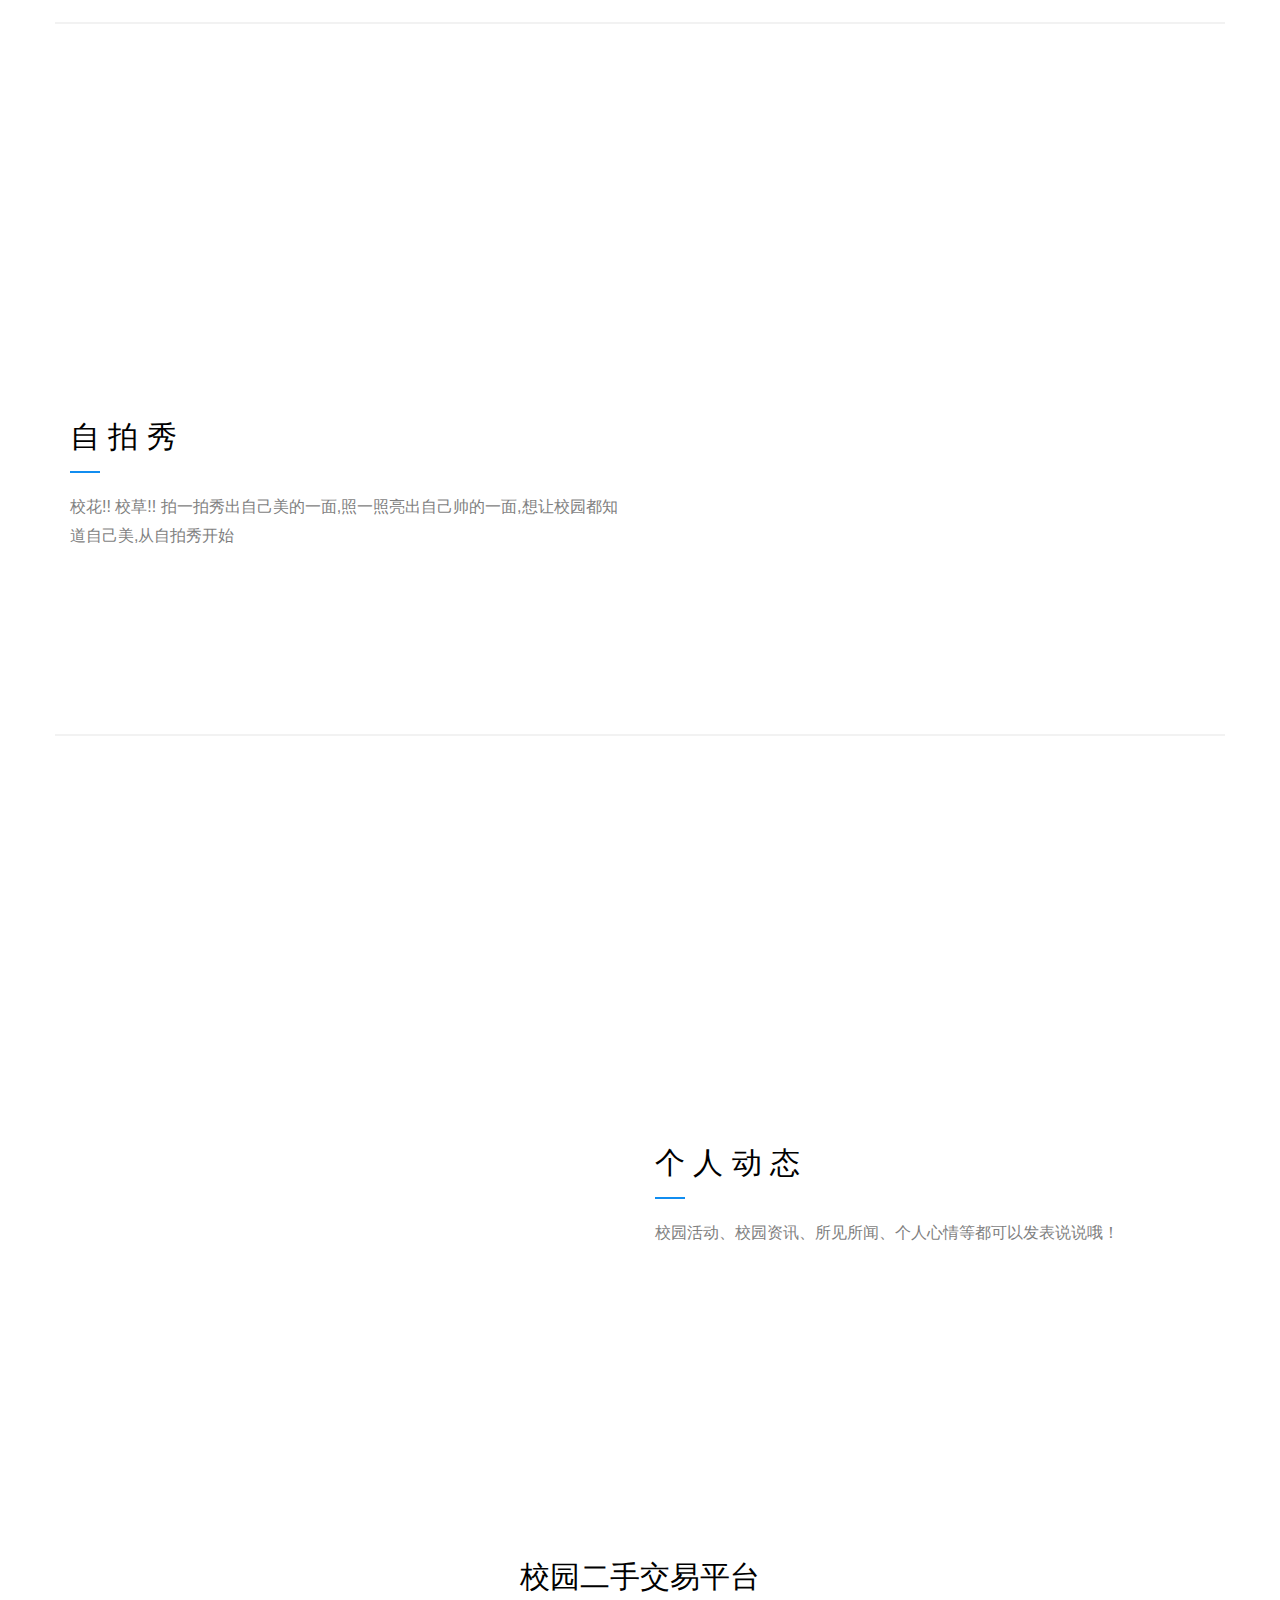
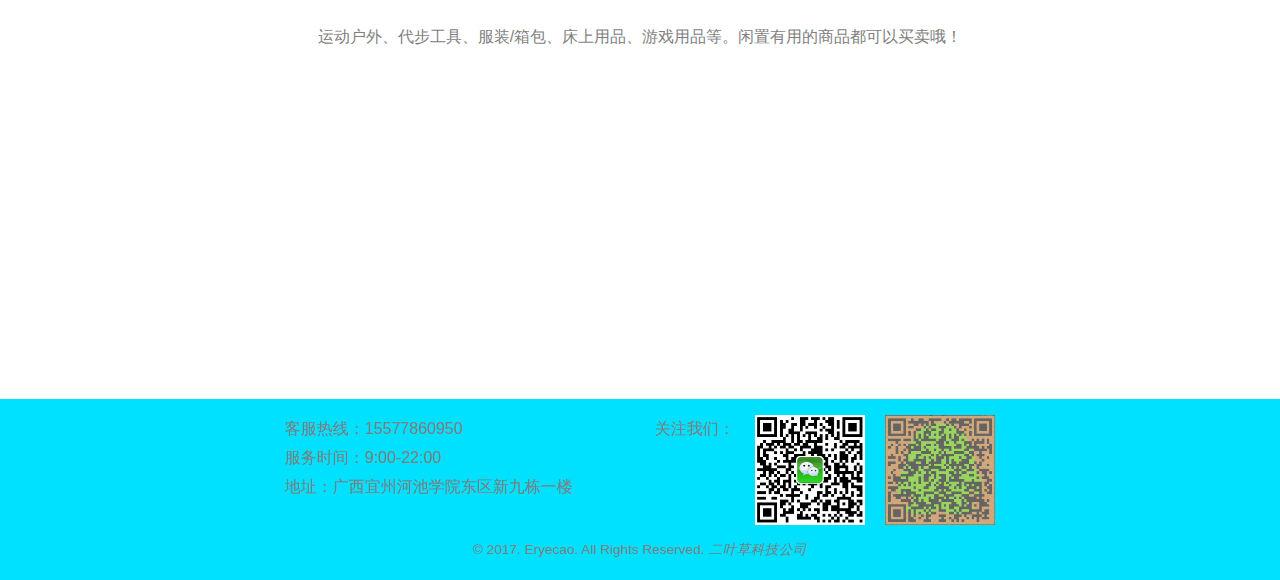
==== commit 21c40337: "二手官网" ====
--- a/index.html
+++ b/index.html
@@ -15,7 +15,7 @@
 	<!-- Place favicon.ico and apple-touch-icon.png in the root directory -->
 	<link rel="shortcut icon" href="images/logo320.png">
 	<!-- <link href='https://fonts.googleapis.com/css?family=Varela+Round' rel='stylesheet' type='text/css'> -->
-	
+	<link href="font/css/font-awesome.min.css"  rel="stylesheet" type="text/css" />
 	<!-- Animate.css -->
 	<link rel="stylesheet" href="css/animate.css">
 	<!-- Icomoon Icon Fonts-->
@@ -31,20 +31,22 @@
 
 	<!-- Modernizr JS -->
 	<script src="js/modernizr-2.6.2.min.js"></script>
+	
 	<!-- FOR IE9 below -->
 	<!--[if lt IE 9]>
 	<script src="js/respond.min.js"></script>
 	<![endif]-->
-
 	</head>
 	<body>
-	
+	<div class="logo_div">
+		<div><img class="logo" width="50px" height="50" src="images/logo2.png" /><span style="color: #000000;">二叶草</span></div>
+	</div>
 	<header id="fh5co-header">
 		<div class="container">
 			<div class="col-md-6 col-sm-6">
 				<div class="intro">
 					<h1 id="fh5co-logo"><a href="index.html">校霸</a></h1>
-					<h2>一款服务于校园的APP,励志</h2>
+					<h2>一款为大学生提供线上交易平台+线下交易服务手机App,专注于校园二手交易服务,同时还有约撸游戏、个人自拍秀、个人动态、糗事</h2>
 					<p>
 						<a href="#" class="btn btn-primary"><i class="icon-apple"></i> AppStore下载</a>
 					</p>
@@ -67,8 +69,8 @@
 				<div class="col-md-6 col-md-push-6">
 					<div class="fh5co-copy">
 						<div class="fh5co-copy-inner">
-							<h2>Keep It Simple</h2>
-							<p>Far far away, behind the word mountains, far from the countries Vokalia and Consonantia, there live the blind texts. Separated they live in Bookmarksgrove right at the coast of the Semantics, a large language ocean.</p>
+							<h2>找 撸 友</h2>
+							<p>约游戏!! 成为大学生一种娱乐方式,找撸友帮你找到另一个她（他）。感情这种东西,说来就来哦,把握好吧！</p>
 						</div>
 					</div>
 				</div>
@@ -87,8 +89,8 @@
 				<div class="col-md-6">
 					<div class="fh5co-copy">
 						<div class="fh5co-copy-inner">
-							<h2>Pixel Perfect</h2>
-							<p>Far far away, behind the word mountains, far from the countries Vokalia and Consonantia, there live the blind texts. Separated they live in Bookmarksgrove right at the coast of the Semantics, a large language ocean.</p>
+							<h2>自 拍 秀</h2>
+							<p>校花!! 校草!! 拍一拍秀出自己美的一面,照一照亮出自己帅的一面,想让校园都知道自己美,从自拍秀开始</p>
 						</div>
 					</div>
 				</div>
@@ -106,8 +108,8 @@
 				<div class="col-md-6 col-md-push-6">
 					<div class="fh5co-copy">
 						<div class="fh5co-copy-inner">
-							<h2>Beautiful Design</h2>
-							<p>Far far away, behind the word mountains, far from the countries Vokalia and Consonantia, there live the blind texts. Separated they live in Bookmarksgrove right at the coast of the Semantics, a large language ocean.</p>
+							<h2>个 人 动 态</h2>
+							<p>校园活动、校园资讯、所见所闻、个人心情等都可以发表说说哦！</p>
 						</div>
 					</div>
 				</div>
@@ -125,113 +127,113 @@
 		</div>
 
 
-		<div class="fh5co-testimonial">
-			<div class="container">
-				<div class="row text-center fh5co-heading">
-					<h2>Customer Review</h2>
-				</div>
-				<div class="owl-carousel owl-carousel-fullwidth">
-					<div class="item">
-						<div class="testimony-slide active text-center">
-							<figure>
-								<img src="images/person_1.jpg" alt="user">
-							</figure>
-							<span>Jean Doe </span>
-							<span class="review">
-								<i class="icon-star colored"></i>
-								<i class="icon-star colored"></i>
-								<i class="icon-star colored"></i>
-								<i class="icon-star colored"></i>
-								<i class="icon-star"></i>
-							</span>
-							<blockquote>
-								<p>&ldquo;Far far away, behind the word mountains, far from the countries Vokalia and Consonantia, there live the blind texts. Separated they live in Bookmarksgrove right at the coast of the Semantics, a large language ocean.&rdquo;</p>
-							</blockquote>
-						</div>
-					</div>
-					<div class="item">
-						<div class="testimony-slide active text-center">
-							<figure>
-								<img src="images/person_2.jpg" alt="user">
-							</figure>
-							<span>John Doe </span>
-							<span class="review">
-								<i class="icon-star colored"></i>
-								<i class="icon-star colored"></i>
-								<i class="icon-star colored"></i>
-								<i class="icon-star colored"></i>
-								<i class="icon-star colored"></i>
-							</span>
-							<blockquote>
-								<p>&ldquo;Separated they live in Bookmarksgrove right at the coast of the Semantics, a large language ocean.&rdquo;</p>
-							</blockquote>
-						</div>
-					</div>
-					<div class="item">
-						<div class="testimony-slide active text-center">
-							<figure>
-								<img src="images/person_3.jpg" alt="user">
-							</figure>
-							<span>Rob Smith </span>
-							<span class="review">
-								<i class="icon-star colored"></i>
-								<i class="icon-star colored"></i>
-								<i class="icon-star colored"></i>
-								<i class="icon-star colored"></i>
-								<i class="icon-star colored"></i>
-							</span>
-							<blockquote>
-								<p>&ldquo;Far from the countries Vokalia and Consonantia, there live the blind texts. Separated they live in Bookmarksgrove right at the coast of the Semantics, a large language ocean.&rdquo;</p>
-							</blockquote>
-						</div>
-					</div>
-				</div>
-			</div>
-		</div>
+		<!--<div class="fh5co-testimonial">
+			<div class="container">
+				<div class="row text-center fh5co-heading">
+					<h2>Customer Review</h2>
+				</div>
+				<div class="owl-carousel owl-carousel-fullwidth">
+					<div class="item">
+						<div class="testimony-slide active text-center">
+							<figure>
+								<img src="images/person_1.jpg" alt="user">
+							</figure>
+							<span>Jean Doe </span>
+							<span class="review">
+								<i class="icon-star colored"></i>
+								<i class="icon-star colored"></i>
+								<i class="icon-star colored"></i>
+								<i class="icon-star colored"></i>
+								<i class="icon-star colored"></i>
+							</span>
+							<blockquote>
+								<p>&ldquo;Far far away, behind the word mountains, far from the countries Vokalia and Consonantia, there live the blind texts. Separated they live in Bookmarksgrove right at the coast of the Semantics, a large language ocean.&rdquo;</p>
+							</blockquote>
+						</div>
+					</div>
+					<div class="item">
+						<div class="testimony-slide active text-center">
+							<figure>
+								<img src="images/person_2.jpg" alt="user">
+							</figure>
+							<span>John Doe </span>
+							<span class="review">
+								<i class="icon-star colored"></i>
+								<i class="icon-star colored"></i>
+								<i class="icon-star colored"></i>
+								<i class="icon-star colored"></i>
+								<i class="icon-star colored"></i>
+							</span>
+							<blockquote>
+								<p>&ldquo;Separated they live in Bookmarksgrove right at the coast of the Semantics, a large language ocean.&rdquo;</p>
+							</blockquote>
+						</div>
+					</div>
+					<div class="item">
+						<div class="testimony-slide active text-center">
+							<figure>
+								<img src="images/person_3.jpg" alt="user">
+							</figure>
+							<span>Rob Smith </span>
+							<span class="review">
+								<i class="icon-star colored"></i>
+								<i class="icon-star colored"></i>
+								<i class="icon-star colored"></i>
+								<i class="icon-star colored"></i>
+								<i class="icon-star colored"></i>
+							</span>
+							<blockquote>
+								<p>&ldquo;Far from the countries Vokalia and Consonantia, there live the blind texts. Separated they live in Bookmarksgrove right at the coast of the Semantics, a large language ocean.&rdquo;</p>
+							</blockquote>
+						</div>
+					</div>
+				</div>
+			</div>
+		</div>-->
 
 		<div id="features">
 			<div class="container">
 				<div class="row text-center fh5co-heading">
 					<div class="col-md-8 col-md-offset-2">
-						<h2>More Features</h2>
-						<p>Far far away, behind the word mountains, far from the countries Vokalia and Consonantia, there live the blind texts.</p>
+						<h2>校园二手交易平台</h2>
+						<p>运动户外、代步工具、服装/箱包、床上用品、游戏用品等。闲置有用的商品都可以买卖哦！</p>
 					</div>
 				</div>
 				<div class="row">
 					<div class="col-md-3 animate-box">
 						<div class="feature-center">
 							<span class="icon">
-								<i class="icon-tablet"></i>
+								<i class="fa fa-hand-peace-o"></i>
 							</span>
-							<h3>Fully Responsive</h3>
-							<p>Far far away, behind the word mountains, far from the countries Vokalia and Consonantia</p>
+							<h3>二手商品</h3>
+							
 						</div>
 					</div>
 					<div class="col-md-3 animate-box">
 						<div class="feature-center">
 							<span class="icon">
-								<i class="icon-heart"></i>
+								<i class="fa fa-gamepad"></i>
 							</span>
-							<h3>Love by everyone</h3>
-							<p>Far far away, behind the word mountains, far from the countries Vokalia and Consonantia</p>
+							<h3>找撸友</h3>
+							
 						</div>
 					</div>
 					<div class="col-md-3 animate-box">
 						<div class="feature-center">
 							<span class="icon">
-								<i class="icon-star"></i>
+								<i class="fa fa-camera-retro"></i>
 							</span>
-							<h3>Good Review</h3>
-							<p>Far far away, behind the word mountains, far from the countries Vokalia and Consonantia</p>
+							<h3>自拍秀</h3>
+							
 						</div>
 					</div>
 					<div class="col-md-3 animate-box">
 						<div class="feature-center">
 							<span class="icon">
-								<i class="icon-cog"></i>
+								<i class="fa  fa-star"></i>
 							</span>
-							<h3>API</h3>
-							<p>Far far away, behind the word mountains, far from the countries Vokalia and Consonantia</p>
+							<h3>个人动态</h3>
+							
 						</div>
 					</div>
 				</div>
@@ -240,51 +242,55 @@
 		
 		<div id="get-started">
 			<div class="container">
-				<div class="row text-center fh5co-heading">
-					<div class="col-md-8 col-md-offset-2">
-						<h2>Subscribe</h2>
-						<p>Far far away, behind the word mountains, far from the countries Vokalia and Consonantia, there live the blind texts.</p>
-					</div>
-				</div>
+				
 				<div class="get-started">
 					<form class="form-inline">
-						<div class="col-md-4 col-sm-4">
+						<div class="col-md-6 col-sm-6">
 							<div class="form-group">
-								<label for="name" class="sr-only">Name</label>
-								<input type="text" class="form-control" id="name" placeholder="Name">
+								<span>客服热线：15577860950</span><br>
+								<span>服务时间：9:00-22:00</span><br>
+								<span>地址：广西宜州河池学院东区新九栋一楼</span>
 							</div>
 						</div>
-						<div class="col-md-4 col-sm-4">
-							<div class="form-group">
-								<label for="email" class="sr-only">Email</label>
-								<input type="email" class="form-control" id="email" placeholder="Email">
-							</div>
-						</div>
-						<div class="col-md-4 col-sm-4">
-							<button type="submit" class="btn btn-default btn-block">Subscribe</button>
+						
+						<div class="col-md-6 col-sm-6">
+							<span style="float: left;">关注我们：</span>
+							<span style="float: left; margin-left: 2rem;"><img width="110px" height="110px" src="images/weixin.jpg" /></span>
+							<span style="float: left; margin-left: 2rem;"><img width="110px" height="110px" src="images/qq.jpg" /></span>
 						</div>
 					</form>
 				</div>
-			</div>
+				<div style="margin-top: 1rem" class="col-md-12 text-center">
+					
+						<small>&copy; 2017. Eryecao. All Rights Reserved.</small>
+						<em><small>二叶草科技公司</small></em>
+				
+				</div>
+			</div>
+			
+			
+				
+			
+	
 		</div>
-
-		<footer id="footer">
-			<div class="container">
-				<div class="col-md-12 text-center">
-					<p class="copyright">
-						<small>&copy; 2016. Free HTML5 Template. All Rights Reserved.</small>
-						<em><small>Designed by <a href="#" target="_blank">Freehtml5</a> More Templates <a href="http://www.cssmoban.com/" target="_blank" title="模板之家">模板之家</a> - Collect from <a href="http://www.cssmoban.com/" title="网页模板" target="_blank">网页模板</a></small></em>
-					</p>
-					<ul class="fh5co-social">
-
-						<li><a href="#"><i class="icon-facebook"></i></a></li>
-						<li><a href="#"><i class="icon-twitter"></i></a></li>
-						<li><a href="#"><i class="icon-linkedin"></i></a></li>
-						<li><a href="#"><i class="icon-apple"></i></a></li>
-					</ul>
-				</div>
-			</div>
-		</footer>
+		
+		<!--<footer style="height: 100px;" id="footer">
+			<div class="container">
+				<div class="col-md-12 text-center">
+					<p class="copyright">
+						<small>&copy; 2017. Eryecao. All Rights Reserved.</small>
+						<em><small>二叶草科技公司</small></em>
+					</p>
+					<ul class="fh5co-social">
+
+						<li><a href="#"><i class="icon-facebook"></i></a></li>
+						<li><a href="#"><i class="icon-twitter"></i></a></li>
+						<li><a href="#"><i class="icon-linkedin"></i></a></li>
+						<li><a href="#"><i class="icon-apple"></i></a></li>
+					</ul>
+				</div>
+			</div>
+		</footer>-->
 	</div>
 	
 	<!-- jQuery -->
--- a/css/style.css
+++ b/css/style.css
@@ -242,7 +242,7 @@
   background: rgba(255, 255, 255, 0.7);
 }
 .get-started .btn {
-  height: 54px;
+  height: 50px;
   border: none !important;
   background: #118DF0;
   color: #fff;
@@ -339,11 +339,11 @@
 }
 
 #get-started {
-  padding: 7em 0;
+  padding: 1em 0;
   background: #00E0FF;
 }
 #get-started .fh5co-heading h2 {
-  margin-bottom: 20px;
+  margin-bottom: 30px;
 }
 #get-started .fh5co-heading p {
   color: #008699;
@@ -618,4 +618,16 @@
   opacity: 0;
 }
 
+.logo_div{
+	width: 100%;
+	height: 50px;
+	position: absolute;
+	background-color: #4CD964;
+	top:0;
+	left: 0;
+}
+.logo{
+	margin-left: 10%;
+}
+
 /*# sourceMappingURL=style.css.map */
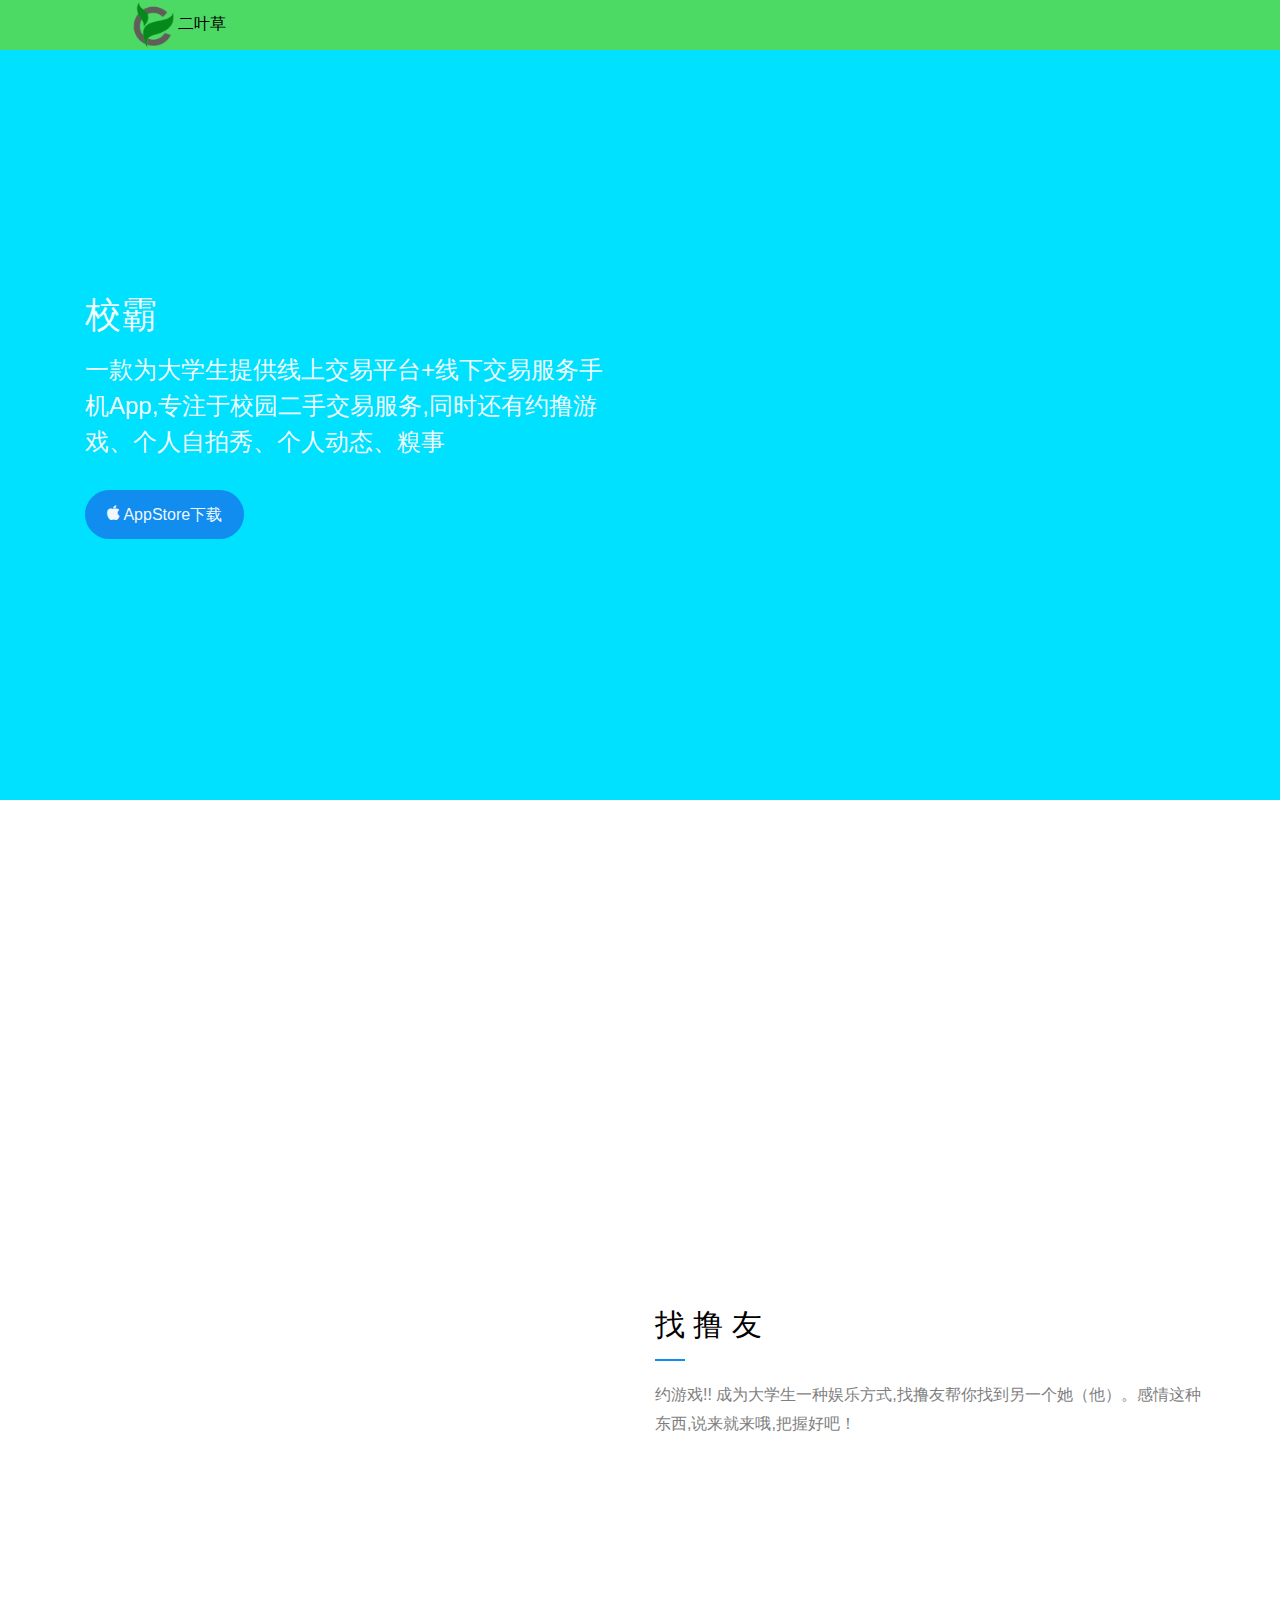
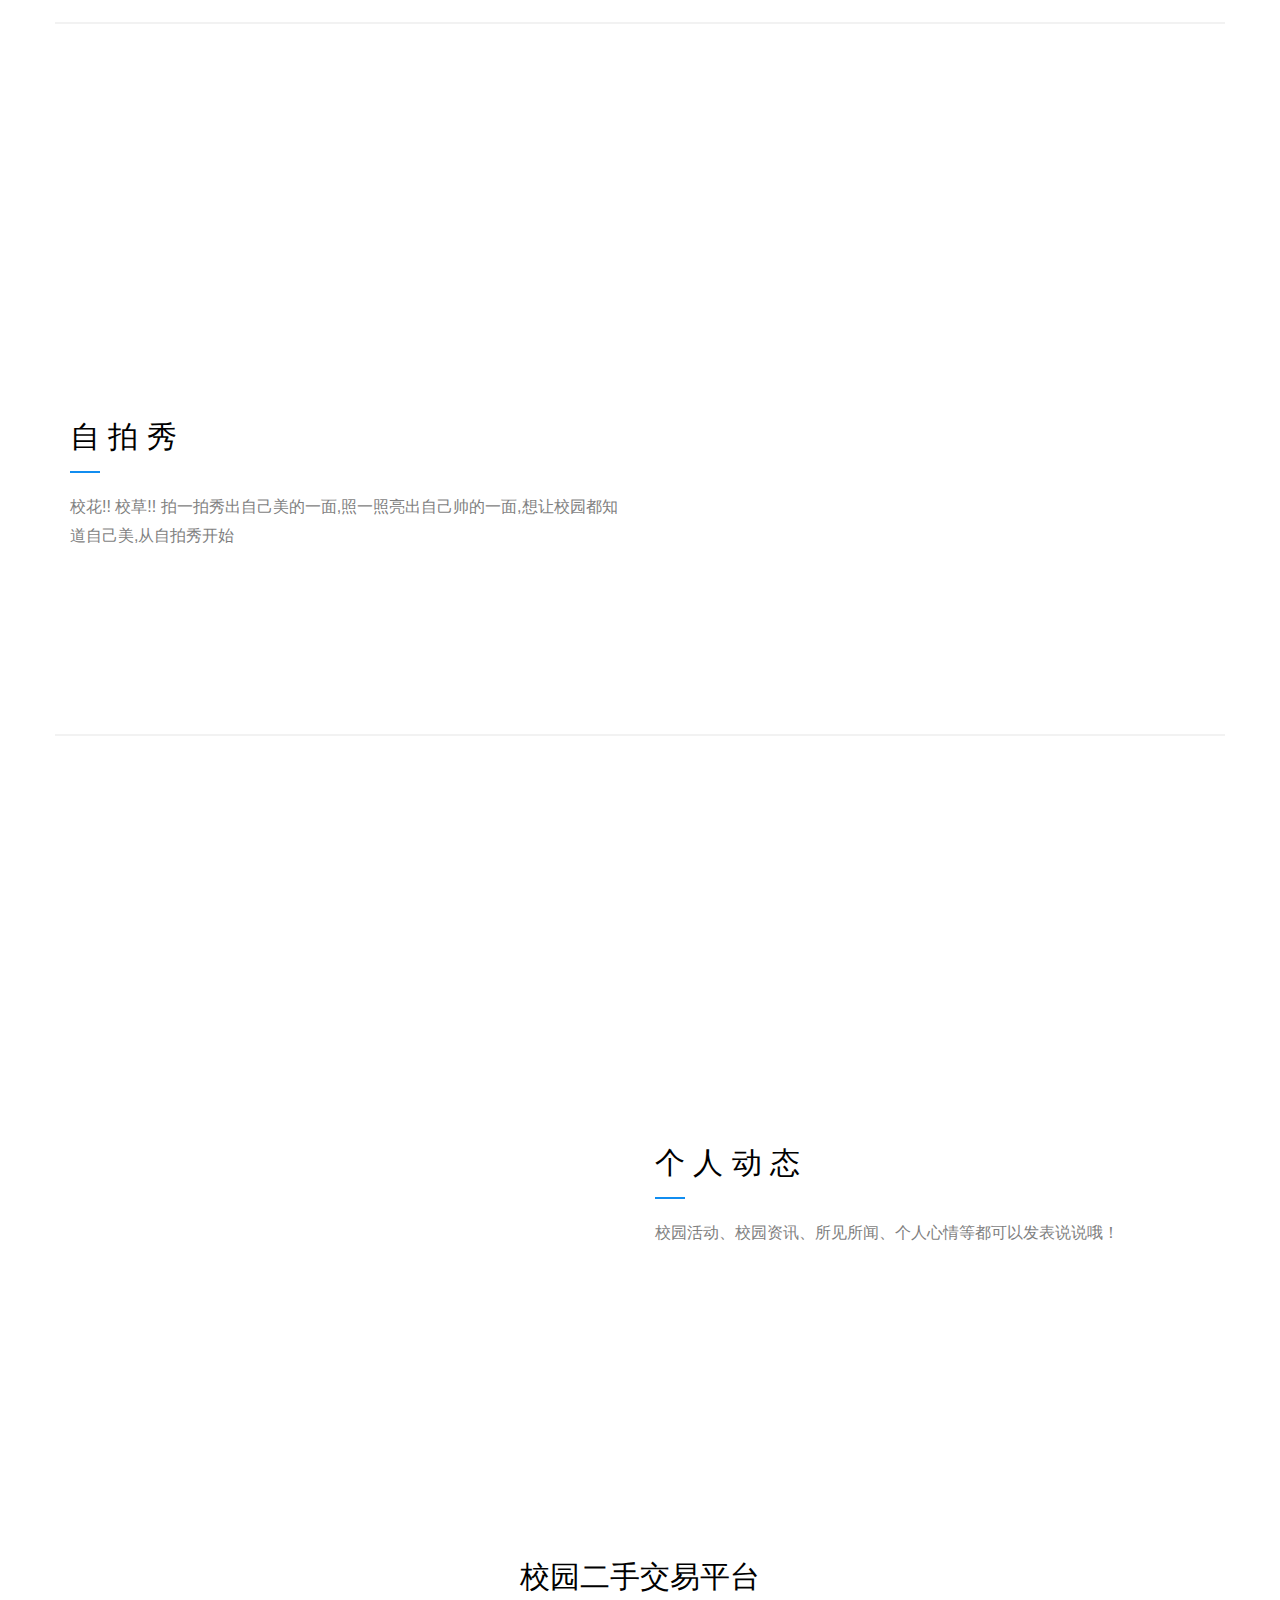
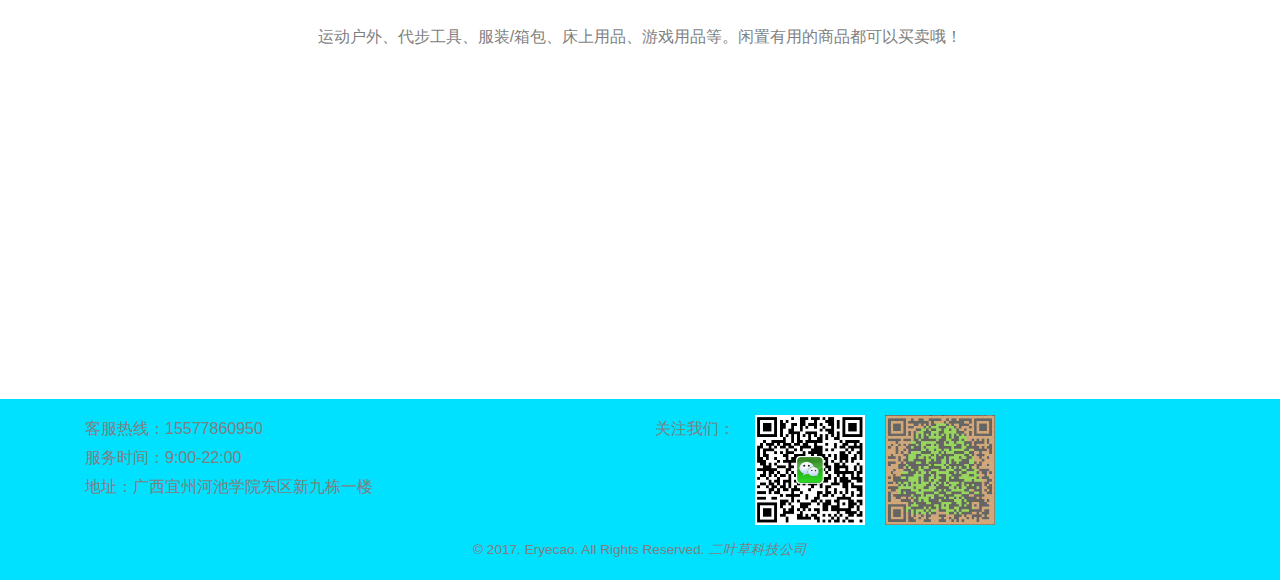
==== commit da449032: "页面优化" ====
--- a/index.html
+++ b/index.html
@@ -246,17 +246,14 @@
 				<div class="get-started">
 					<form class="form-inline">
 						<div class="col-md-6 col-sm-6">
-							<div class="form-group">
-								<span>客服热线：15577860950</span><br>
-								<span>服务时间：9:00-22:00</span><br>
-								<span>地址：广西宜州河池学院东区新九栋一楼</span>
-							</div>
-						</div>
-						
-						<div class="col-md-6 col-sm-6">
-							<span style="float: left;">关注我们：</span>
-							<span style="float: left; margin-left: 2rem;"><img width="110px" height="110px" src="images/weixin.jpg" /></span>
-							<span style="float: left; margin-left: 2rem;"><img width="110px" height="110px" src="images/qq.jpg" /></span>
+							<span>客服热线：15577860950</span><br>
+							<span>服务时间：9:00-22:00</span><br>
+							<span>地址：广西宜州河池学院东区新九栋一楼</span>
+						</div>					
+						<div class="col-md-6 col-sm-6">
+							<span style="float: left;">关注我们：</span>
+							<span style="float: left; margin-left: 2rem;"><img width="110px" height="110px" src="images/weixin.jpg" /></span>
+							<span style="float: left; margin-left: 2rem;"><img width="110px" height="110px" src="images/qq.jpg" /></span>
 						</div>
 					</form>
 				</div>
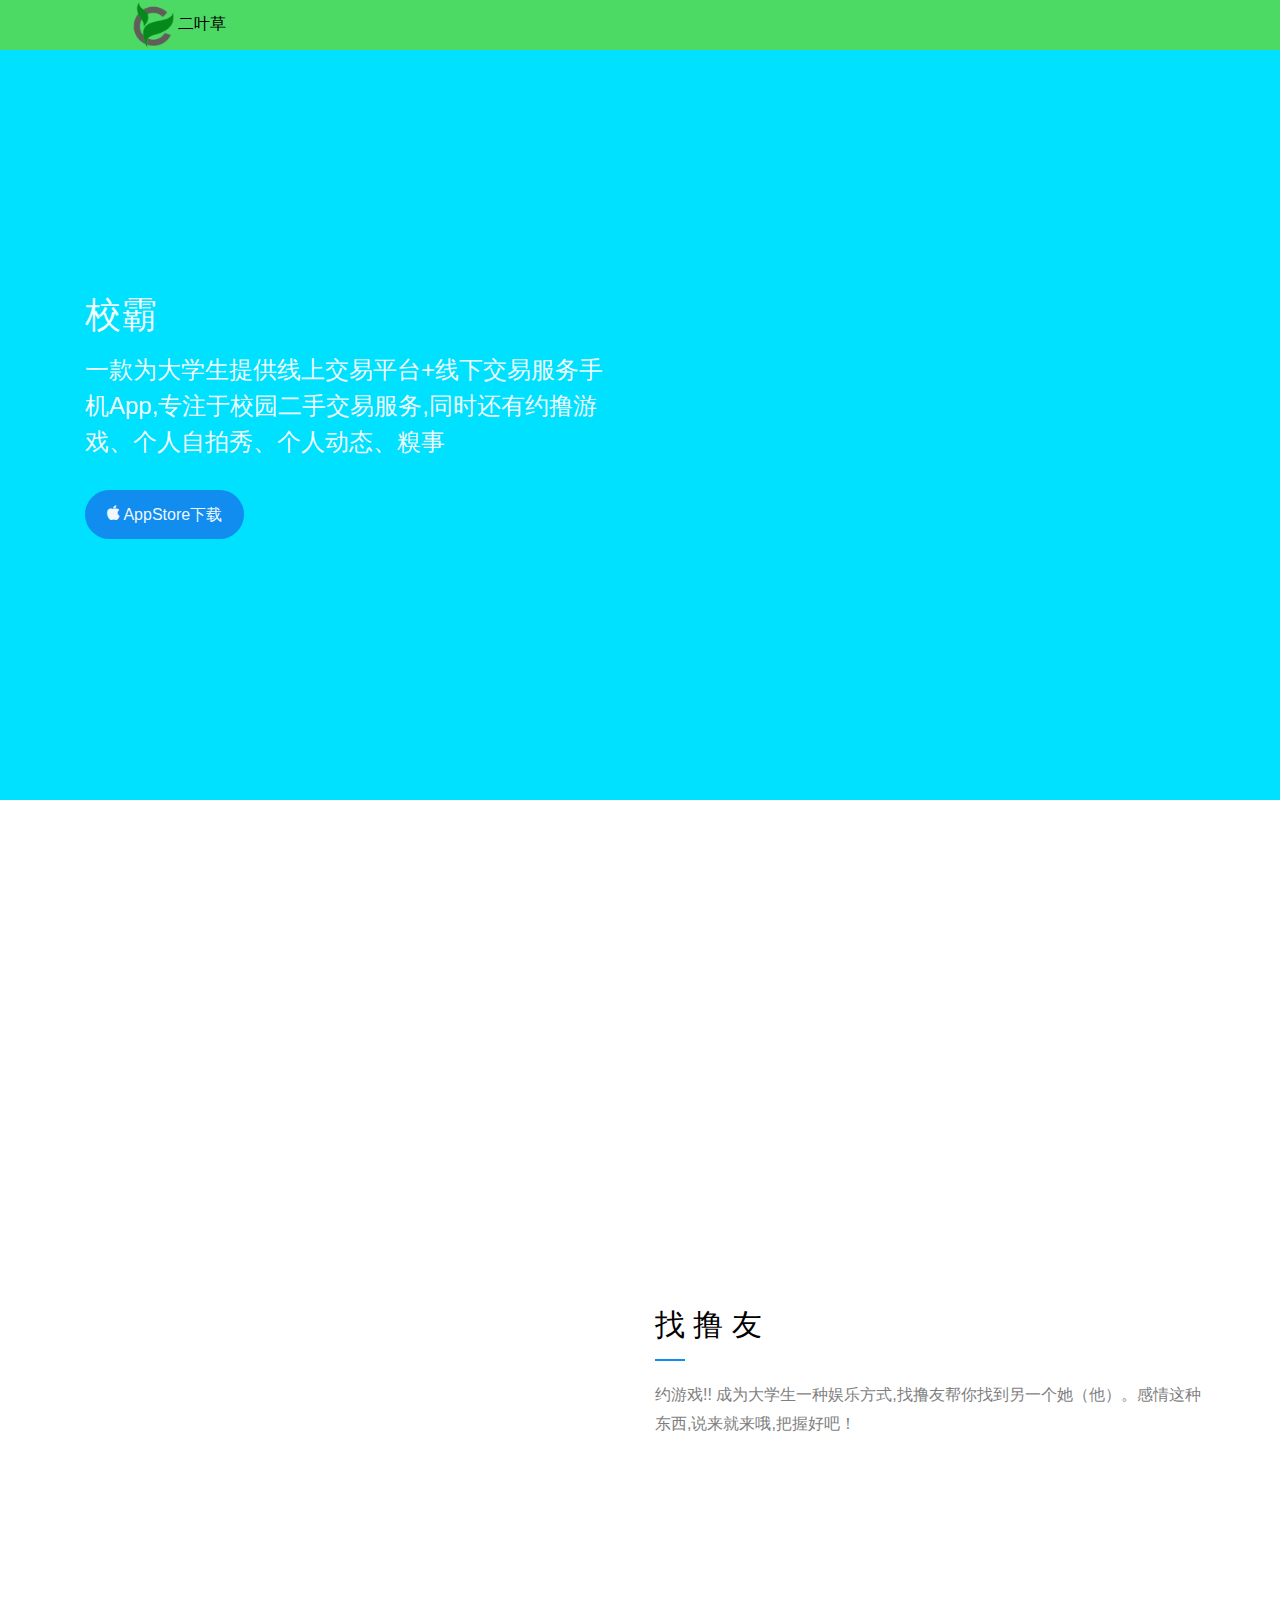
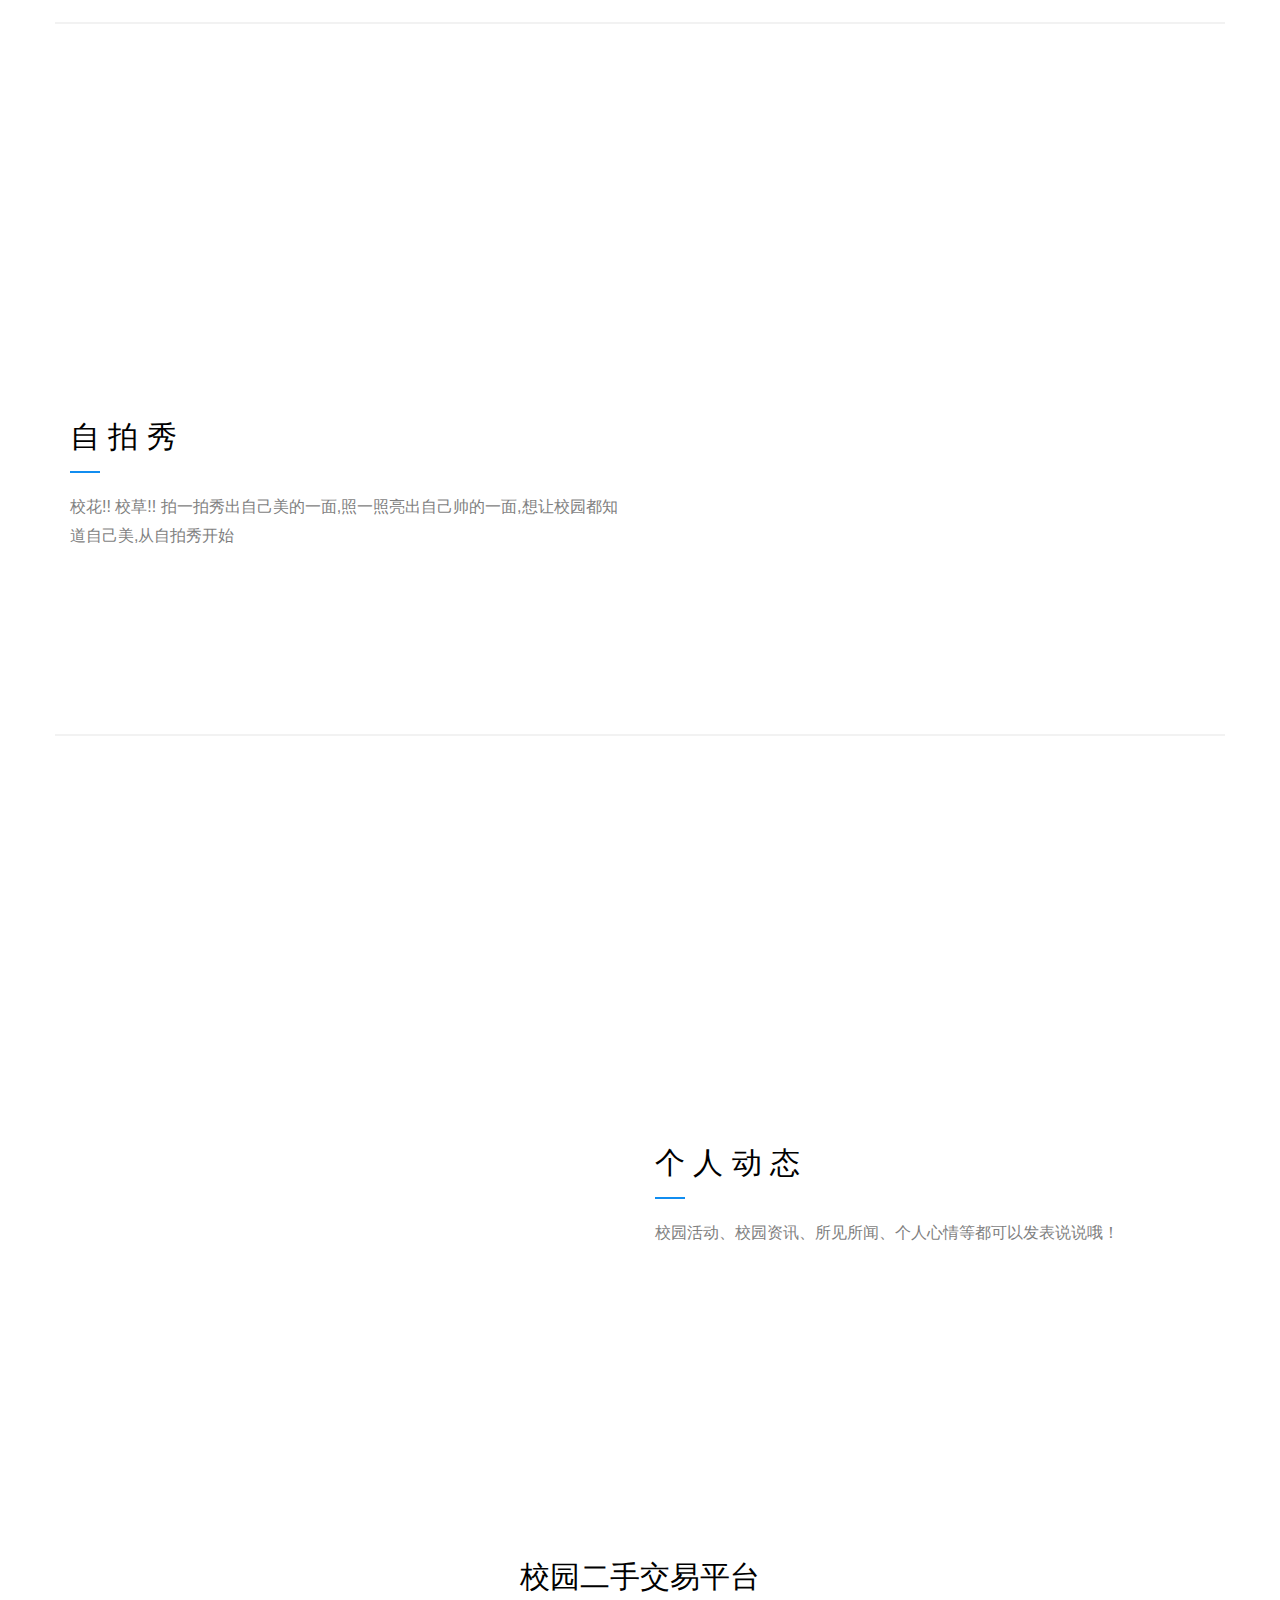
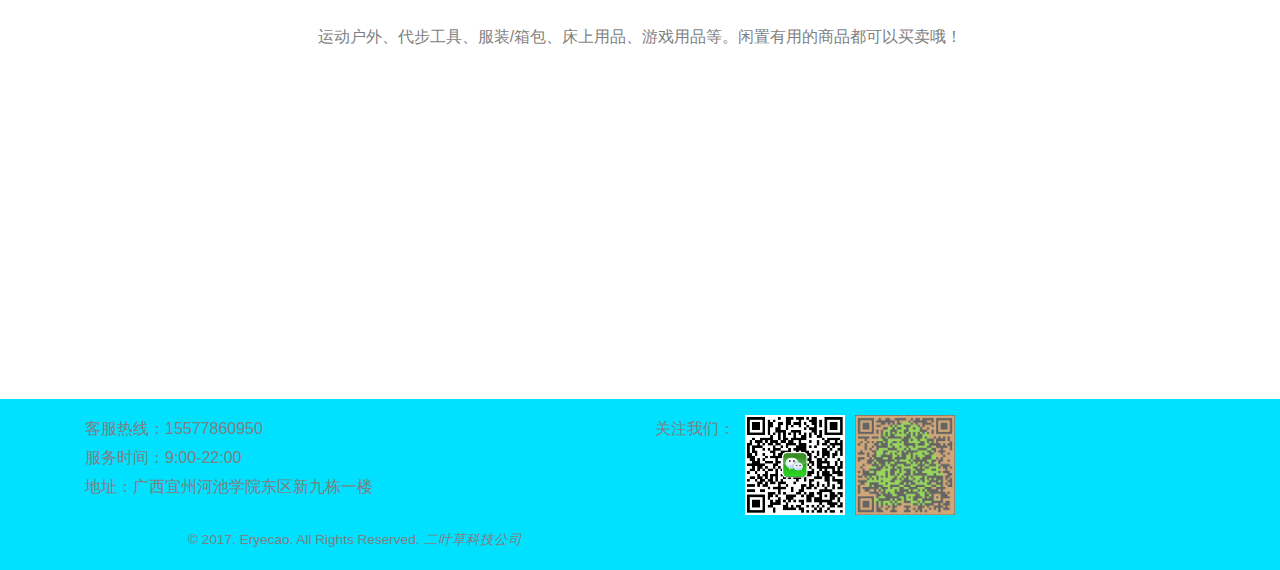
==== commit 1fed0938: "页面优化" ====
--- a/index.html
+++ b/index.html
@@ -38,8 +38,8 @@
 	<![endif]-->
 	</head>
 	<body>
-	<div class="logo_div">
-		<div><img class="logo" width="50px" height="50" src="images/logo2.png" /><span style="color: #000000;">二叶草</span></div>
+	<div class="logo_div">
+		<div><img class="logo" width="50px" height="50" src="images/logo2.png" /><span style="color: #000000;">二叶草</span></div>
 	</div>
 	<header id="fh5co-header">
 		<div class="container">
@@ -127,68 +127,68 @@
 		</div>
 
 
-		<!--<div class="fh5co-testimonial">
-			<div class="container">
-				<div class="row text-center fh5co-heading">
-					<h2>Customer Review</h2>
-				</div>
-				<div class="owl-carousel owl-carousel-fullwidth">
-					<div class="item">
-						<div class="testimony-slide active text-center">
-							<figure>
-								<img src="images/person_1.jpg" alt="user">
-							</figure>
-							<span>Jean Doe </span>
-							<span class="review">
-								<i class="icon-star colored"></i>
-								<i class="icon-star colored"></i>
-								<i class="icon-star colored"></i>
-								<i class="icon-star colored"></i>
-								<i class="icon-star colored"></i>
-							</span>
-							<blockquote>
-								<p>&ldquo;Far far away, behind the word mountains, far from the countries Vokalia and Consonantia, there live the blind texts. Separated they live in Bookmarksgrove right at the coast of the Semantics, a large language ocean.&rdquo;</p>
-							</blockquote>
-						</div>
-					</div>
-					<div class="item">
-						<div class="testimony-slide active text-center">
-							<figure>
-								<img src="images/person_2.jpg" alt="user">
-							</figure>
-							<span>John Doe </span>
-							<span class="review">
-								<i class="icon-star colored"></i>
-								<i class="icon-star colored"></i>
-								<i class="icon-star colored"></i>
-								<i class="icon-star colored"></i>
-								<i class="icon-star colored"></i>
-							</span>
-							<blockquote>
-								<p>&ldquo;Separated they live in Bookmarksgrove right at the coast of the Semantics, a large language ocean.&rdquo;</p>
-							</blockquote>
-						</div>
-					</div>
-					<div class="item">
-						<div class="testimony-slide active text-center">
-							<figure>
-								<img src="images/person_3.jpg" alt="user">
-							</figure>
-							<span>Rob Smith </span>
-							<span class="review">
-								<i class="icon-star colored"></i>
-								<i class="icon-star colored"></i>
-								<i class="icon-star colored"></i>
-								<i class="icon-star colored"></i>
-								<i class="icon-star colored"></i>
-							</span>
-							<blockquote>
-								<p>&ldquo;Far from the countries Vokalia and Consonantia, there live the blind texts. Separated they live in Bookmarksgrove right at the coast of the Semantics, a large language ocean.&rdquo;</p>
-							</blockquote>
-						</div>
-					</div>
-				</div>
-			</div>
+		<!--<div class="fh5co-testimonial">
+			<div class="container">
+				<div class="row text-center fh5co-heading">
+					<h2>Customer Review</h2>
+				</div>
+				<div class="owl-carousel owl-carousel-fullwidth">
+					<div class="item">
+						<div class="testimony-slide active text-center">
+							<figure>
+								<img src="images/person_1.jpg" alt="user">
+							</figure>
+							<span>Jean Doe </span>
+							<span class="review">
+								<i class="icon-star colored"></i>
+								<i class="icon-star colored"></i>
+								<i class="icon-star colored"></i>
+								<i class="icon-star colored"></i>
+								<i class="icon-star colored"></i>
+							</span>
+							<blockquote>
+								<p>&ldquo;Far far away, behind the word mountains, far from the countries Vokalia and Consonantia, there live the blind texts. Separated they live in Bookmarksgrove right at the coast of the Semantics, a large language ocean.&rdquo;</p>
+							</blockquote>
+						</div>
+					</div>
+					<div class="item">
+						<div class="testimony-slide active text-center">
+							<figure>
+								<img src="images/person_2.jpg" alt="user">
+							</figure>
+							<span>John Doe </span>
+							<span class="review">
+								<i class="icon-star colored"></i>
+								<i class="icon-star colored"></i>
+								<i class="icon-star colored"></i>
+								<i class="icon-star colored"></i>
+								<i class="icon-star colored"></i>
+							</span>
+							<blockquote>
+								<p>&ldquo;Separated they live in Bookmarksgrove right at the coast of the Semantics, a large language ocean.&rdquo;</p>
+							</blockquote>
+						</div>
+					</div>
+					<div class="item">
+						<div class="testimony-slide active text-center">
+							<figure>
+								<img src="images/person_3.jpg" alt="user">
+							</figure>
+							<span>Rob Smith </span>
+							<span class="review">
+								<i class="icon-star colored"></i>
+								<i class="icon-star colored"></i>
+								<i class="icon-star colored"></i>
+								<i class="icon-star colored"></i>
+								<i class="icon-star colored"></i>
+							</span>
+							<blockquote>
+								<p>&ldquo;Far from the countries Vokalia and Consonantia, there live the blind texts. Separated they live in Bookmarksgrove right at the coast of the Semantics, a large language ocean.&rdquo;</p>
+							</blockquote>
+						</div>
+					</div>
+				</div>
+			</div>
 		</div>-->
 
 		<div id="features">
@@ -245,19 +245,19 @@
 				
 				<div class="get-started">
 					<form class="form-inline">
+						<div class="col-md-6 col-sm-6">		
+								<span>客服热线：15577860950</span><br>
+								<span>服务时间：9:00-22:00</span><br>
+								<span>地址：广西宜州河池学院东区新九栋一楼</span>
+						</div>		
 						<div class="col-md-6 col-sm-6">
-							<span>客服热线：15577860950</span><br>
-							<span>服务时间：9:00-22:00</span><br>
-							<span>地址：广西宜州河池学院东区新九栋一楼</span>
-						</div>					
-						<div class="col-md-6 col-sm-6">
-							<span style="float: left;">关注我们：</span>
-							<span style="float: left; margin-left: 2rem;"><img width="110px" height="110px" src="images/weixin.jpg" /></span>
-							<span style="float: left; margin-left: 2rem;"><img width="110px" height="110px" src="images/qq.jpg" /></span>
+							<span style="float: left;">关注我们：</span>
+							<span style="float: left; margin-left: 10px;"><img width="100px" height="100px" src="images/weixin.jpg" /></span>
+							<span style="float: left; margin-left: 10px;"><img width="100px" height="100px" src="images/qq.jpg" /></span>
 						</div>
 					</form>
 				</div>
-				<div style="margin-top: 1rem" class="col-md-12 text-center">
+				<div style="margin-top: 1rem" class="col-md-6 text-center">
 					
 						<small>&copy; 2017. Eryecao. All Rights Reserved.</small>
 						<em><small>二叶草科技公司</small></em>
@@ -271,22 +271,22 @@
 	
 		</div>
 		
-		<!--<footer style="height: 100px;" id="footer">
-			<div class="container">
-				<div class="col-md-12 text-center">
-					<p class="copyright">
-						<small>&copy; 2017. Eryecao. All Rights Reserved.</small>
-						<em><small>二叶草科技公司</small></em>
-					</p>
-					<ul class="fh5co-social">
-
-						<li><a href="#"><i class="icon-facebook"></i></a></li>
-						<li><a href="#"><i class="icon-twitter"></i></a></li>
-						<li><a href="#"><i class="icon-linkedin"></i></a></li>
-						<li><a href="#"><i class="icon-apple"></i></a></li>
-					</ul>
-				</div>
-			</div>
+		<!--<footer style="height: 100px;" id="footer">
+			<div class="container">
+				<div class="col-md-12 text-center">
+					<p class="copyright">
+						<small>&copy; 2017. Eryecao. All Rights Reserved.</small>
+						<em><small>二叶草科技公司</small></em>
+					</p>
+					<ul class="fh5co-social">
+
+						<li><a href="#"><i class="icon-facebook"></i></a></li>
+						<li><a href="#"><i class="icon-twitter"></i></a></li>
+						<li><a href="#"><i class="icon-linkedin"></i></a></li>
+						<li><a href="#"><i class="icon-apple"></i></a></li>
+					</ul>
+				</div>
+			</div>
 		</footer>-->
 	</div>
 	
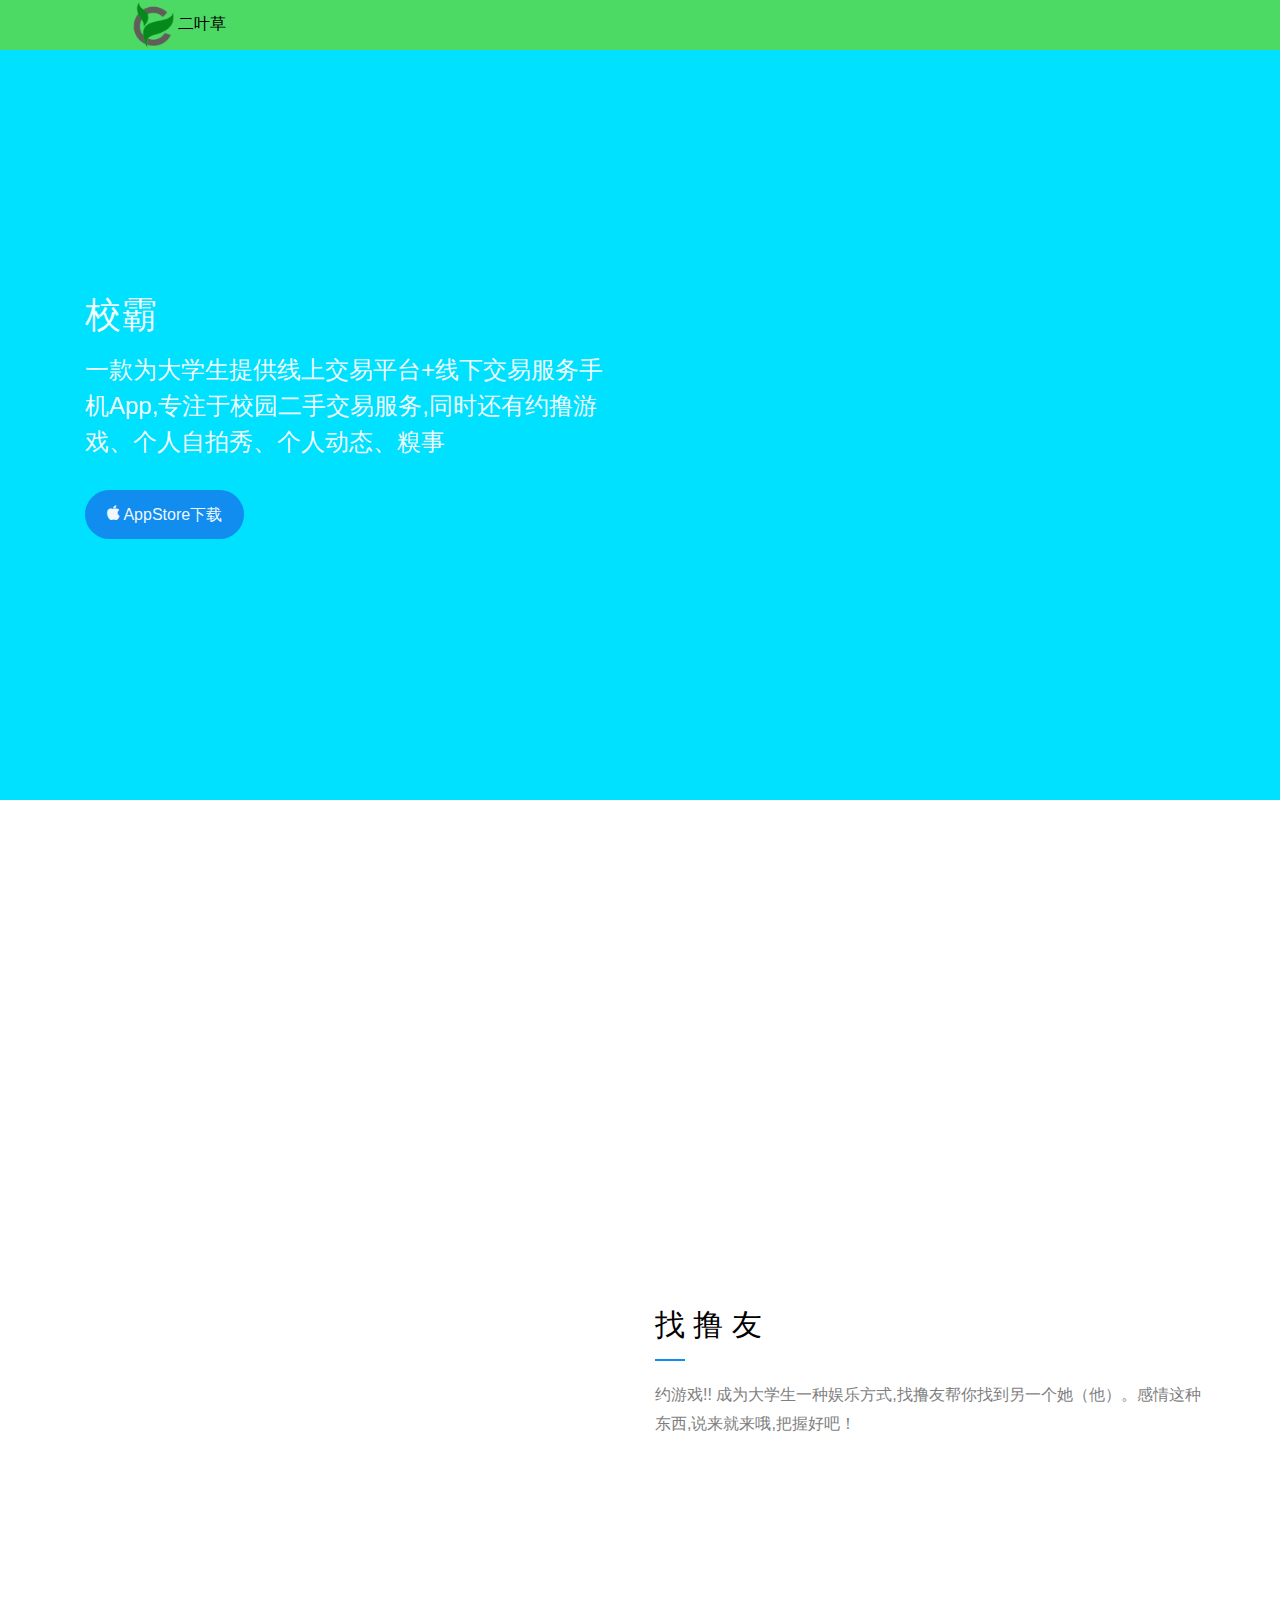
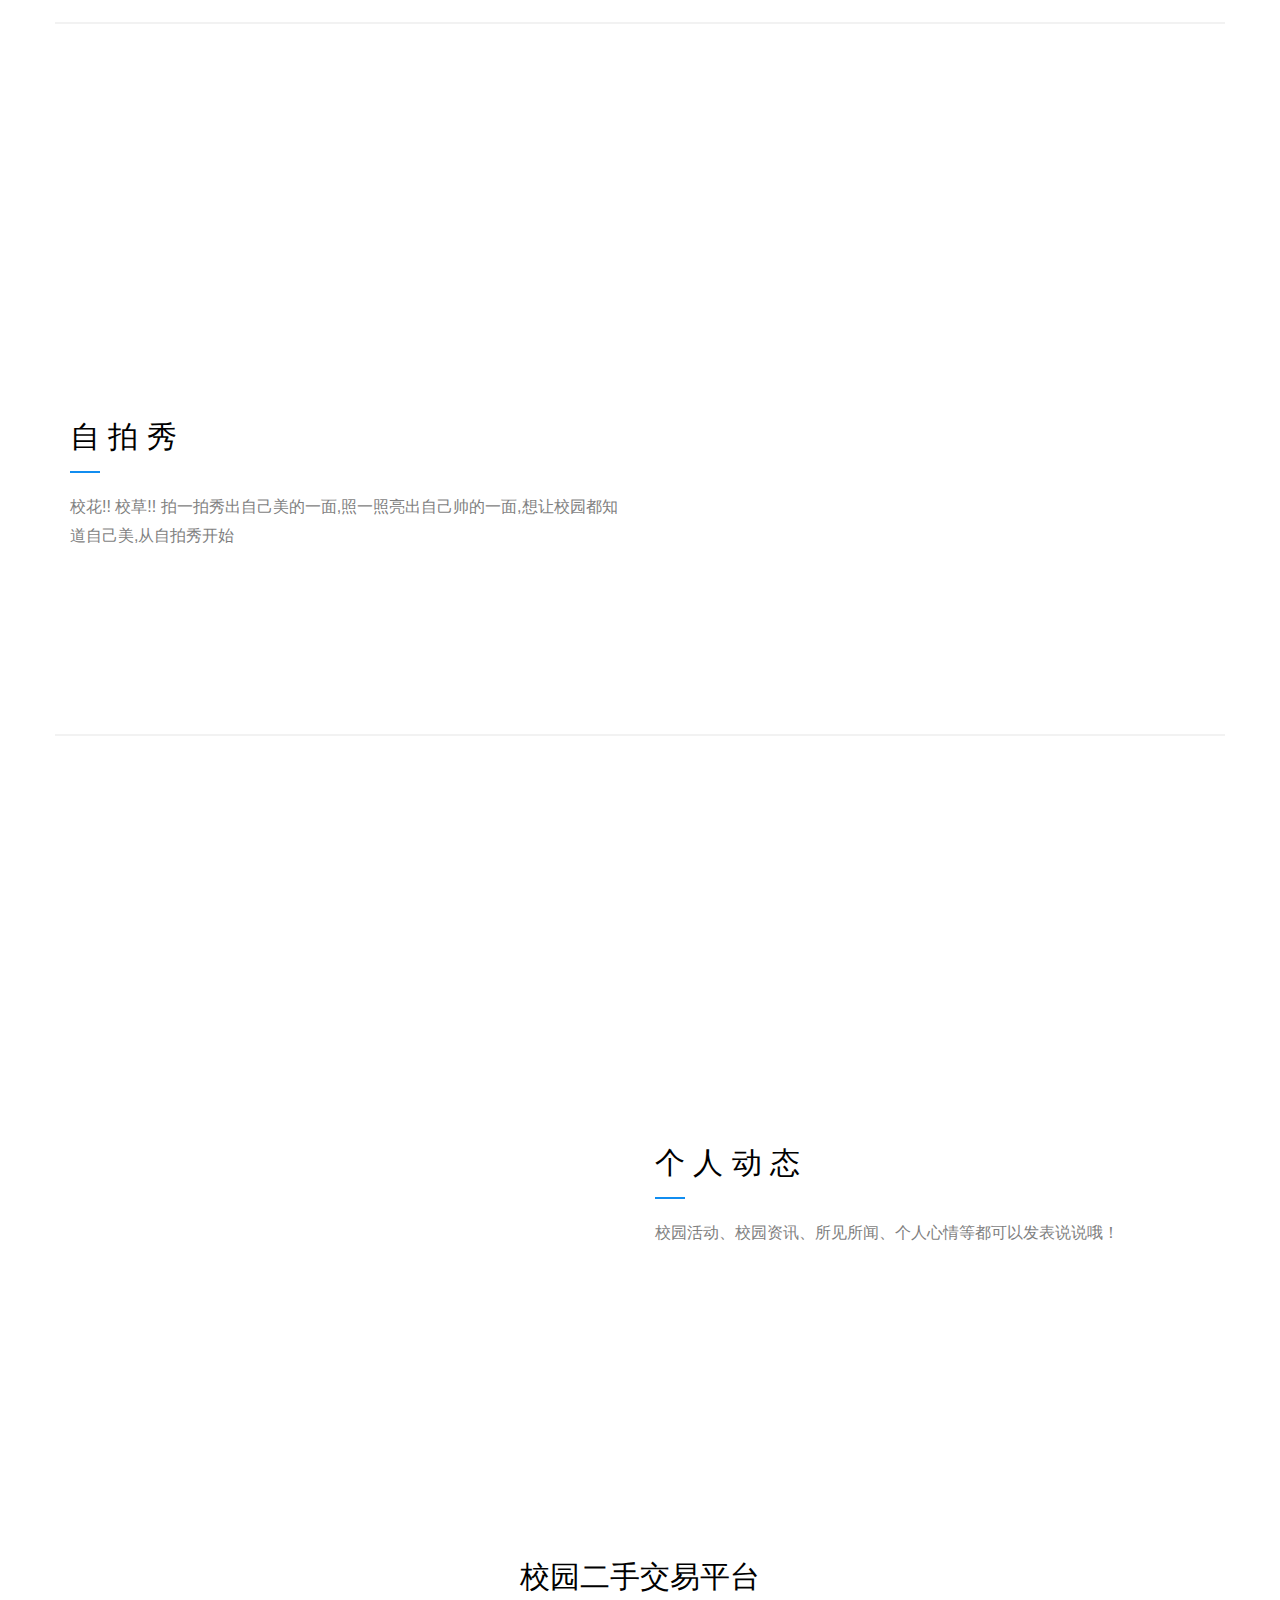
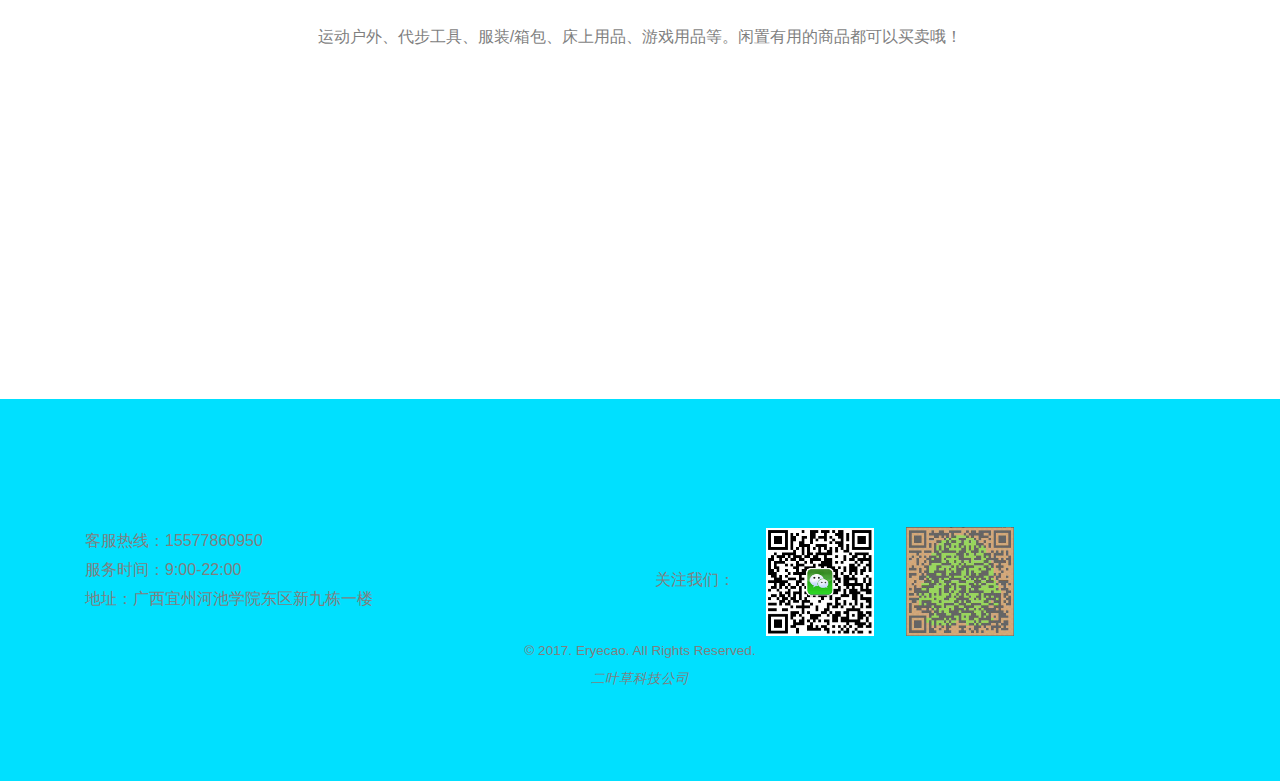
==== commit 50b7413a: "优化官网" ====
--- a/index.html
+++ b/index.html
@@ -241,53 +241,27 @@
 		</div>
 		
 		<div id="get-started">
-			<div class="container">
-				
-				<div class="get-started">
-					<form class="form-inline">
-						<div class="col-md-6 col-sm-6">		
-								<span>客服热线：15577860950</span><br>
-								<span>服务时间：9:00-22:00</span><br>
-								<span>地址：广西宜州河池学院东区新九栋一楼</span>
-						</div>		
-						<div class="col-md-6 col-sm-6">
-							<span style="float: left;">关注我们：</span>
-							<span style="float: left; margin-left: 10px;"><img width="100px" height="100px" src="images/weixin.jpg" /></span>
-							<span style="float: left; margin-left: 10px;"><img width="100px" height="100px" src="images/qq.jpg" /></span>
-						</div>
-					</form>
-				</div>
-				<div style="margin-top: 1rem" class="col-md-6 text-center">
+			<footer style="height: 350px;" id="footer">
+				<div class="container">
+					<div class="col-md-6 col-sm-6">		
+							<span>客服热线：15577860950</span><br>
+							<span>服务时间：9:00-22:00</span><br>
+							<span>地址：广西宜州河池学院东区新九栋一楼</span>
+					</div>		
+					<div class="col-md-6 col-sm-6">
+						<span >关注我们：</span>
+						<span style="margin-left: 5%;"><img width="20%" height="10%" src="images/weixin.jpg" /></span>
+						<span style="margin-left: 5%;"><img width="20%" height="10%" src="images/qq.jpg" /></span> 
+					</div>
 					
-						<small>&copy; 2017. Eryecao. All Rights Reserved.</small>
-						<em><small>二叶草科技公司</small></em>
-				
-				</div>
-			</div>
-			
-			
-				
-			
-	
-		</div>
-		
-		<!--<footer style="height: 100px;" id="footer">
-			<div class="container">
+				</div>
 				<div class="col-md-12 text-center">
-					<p class="copyright">
-						<small>&copy; 2017. Eryecao. All Rights Reserved.</small>
-						<em><small>二叶草科技公司</small></em>
-					</p>
-					<ul class="fh5co-social">
-
-						<li><a href="#"><i class="icon-facebook"></i></a></li>
-						<li><a href="#"><i class="icon-twitter"></i></a></li>
-						<li><a href="#"><i class="icon-linkedin"></i></a></li>
-						<li><a href="#"><i class="icon-apple"></i></a></li>
-					</ul>
-				</div>
-			</div>
-		</footer>-->
+					<small>&copy; 2017. Eryecao. All Rights Reserved.</small><br>
+					<em><small>二叶草科技公司</small></em>
+				</div>
+			</footer>
+		</div>
+	</div>
 	</div>
 	
 	<!-- jQuery -->
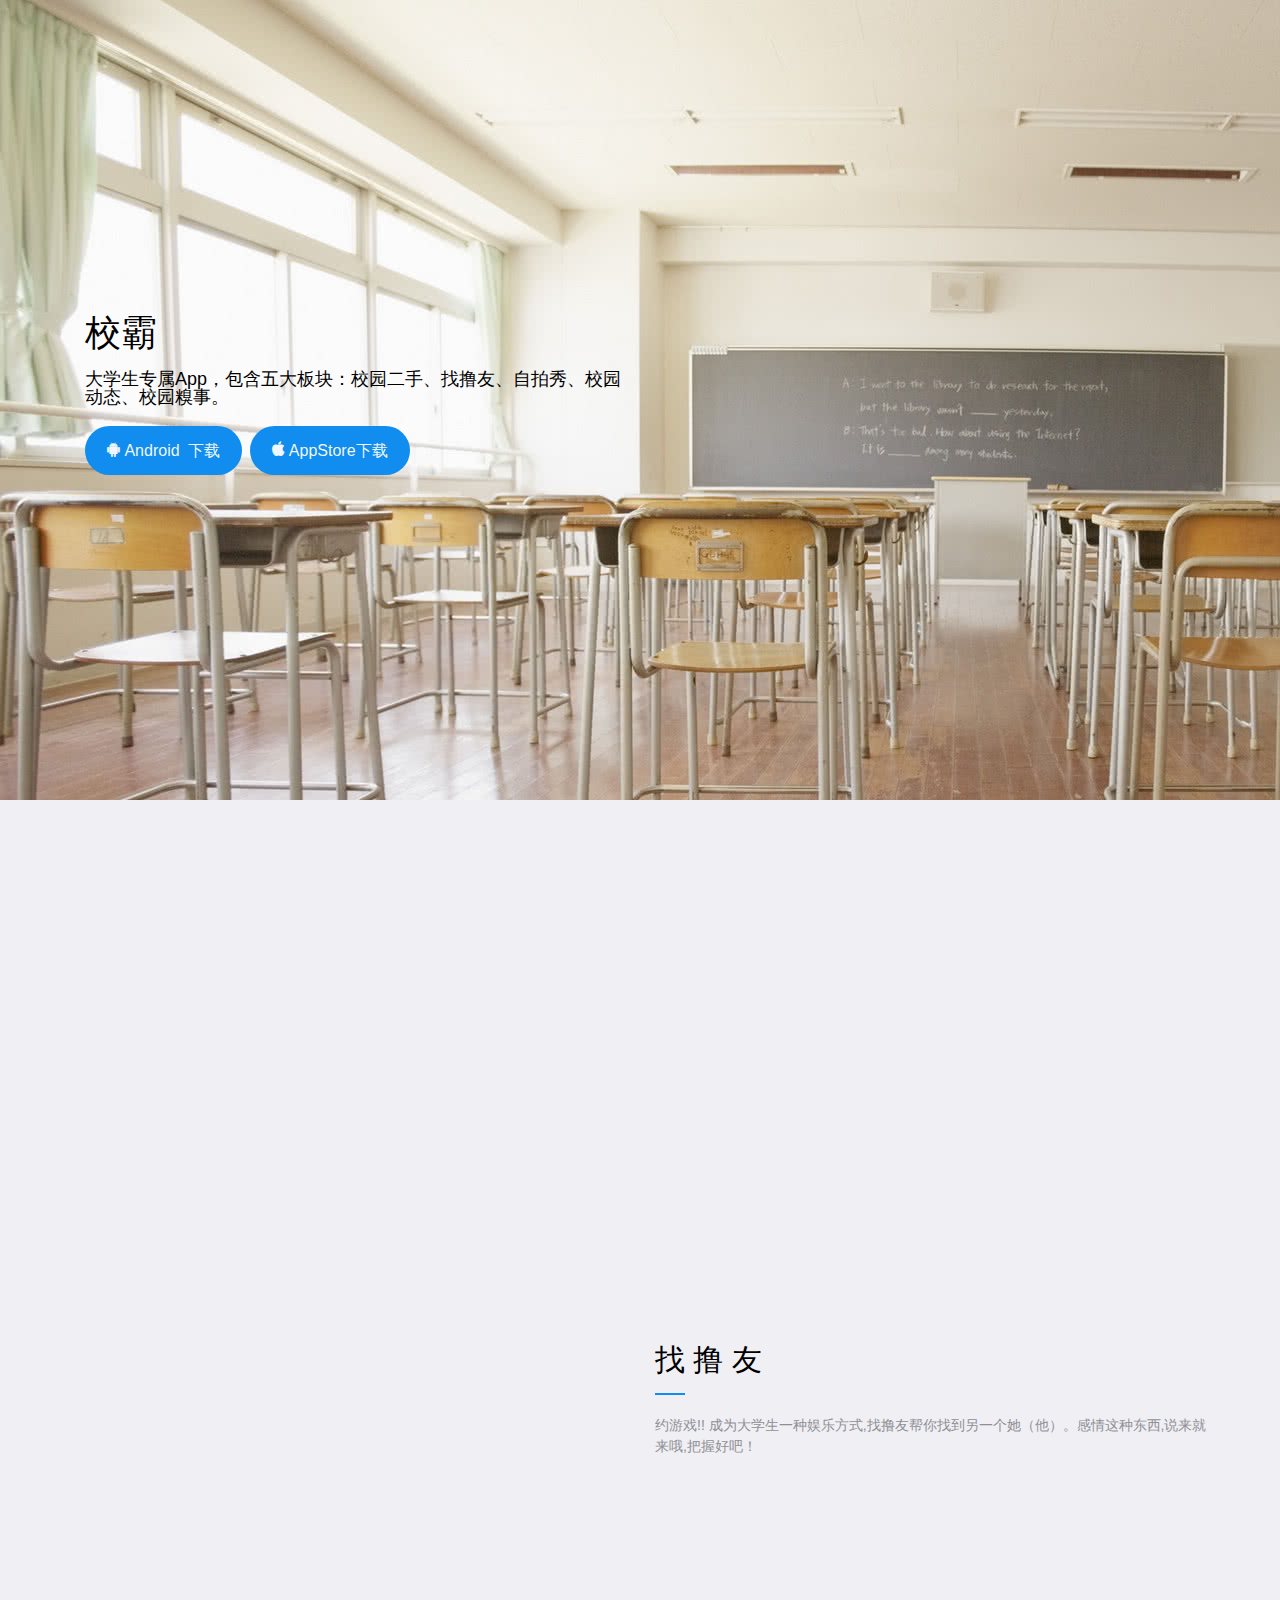
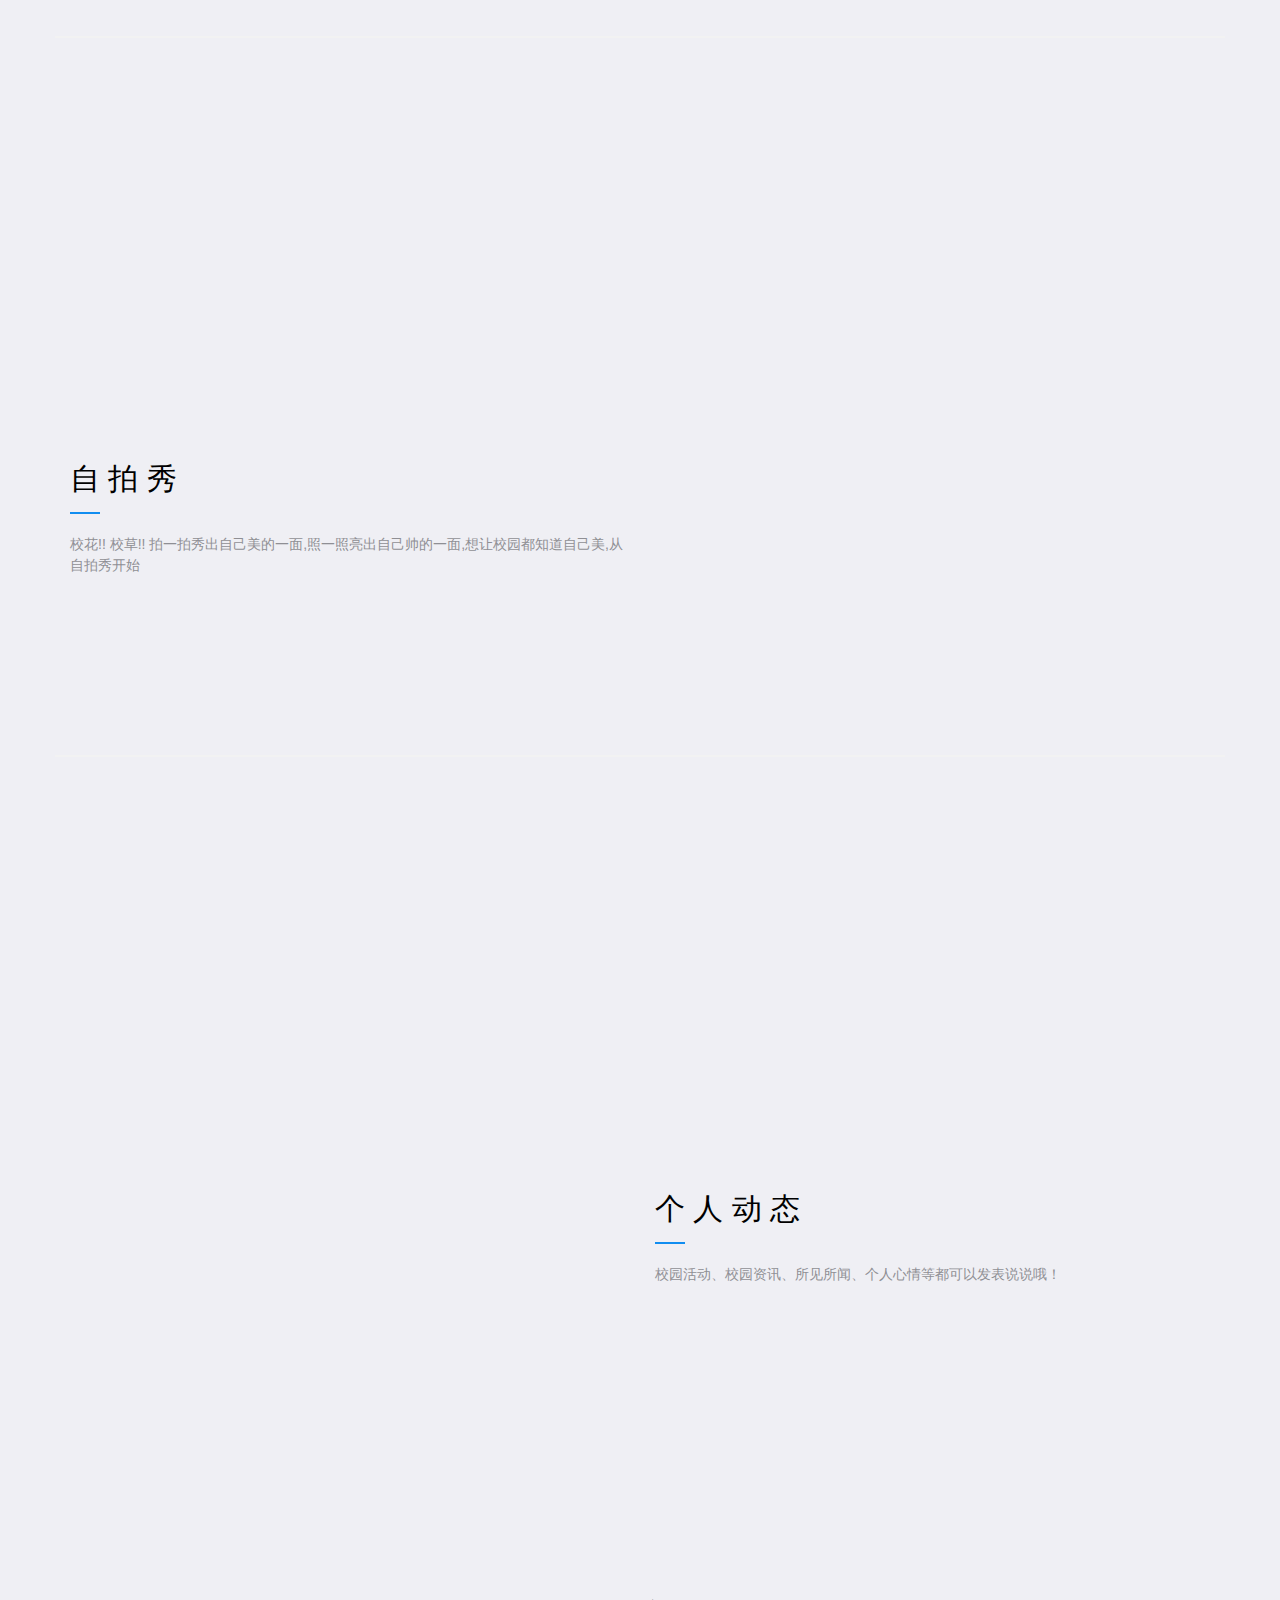
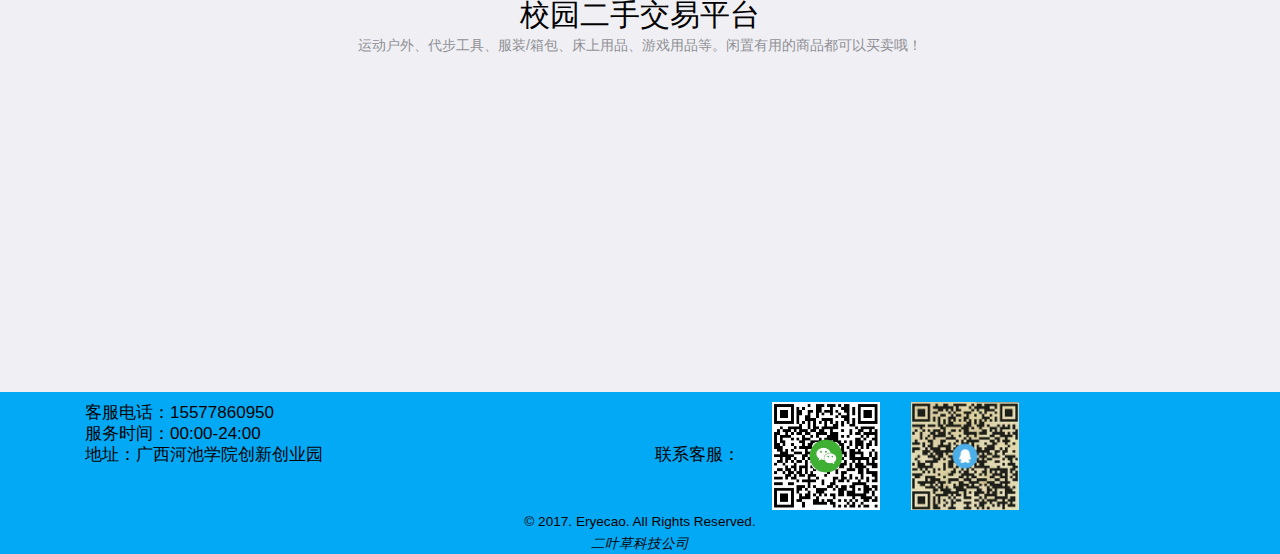
==== commit 1c46b24e: "设置主页" ====
--- a/index.html
+++ b/index.html
@@ -1,283 +1,24 @@
-
 <!DOCTYPE html>
 <!--[if lt IE 7]>      <html class="no-js lt-ie9 lt-ie8 lt-ie7"> <![endif]-->
 <!--[if IE 7]>         <html class="no-js lt-ie9 lt-ie8"> <![endif]-->
 <!--[if IE 8]>         <html class="no-js lt-ie9"> <![endif]-->
 <!--[if gt IE 8]><!--> <html class="no-js"> <!--<![endif]-->
-	<head>
+<head>
 	<meta charset="utf-8">
 	<meta http-equiv="X-UA-Compatible" content="IE=edge">
-	<title>校霸</title>
+	<title>校霸官网</title>
 	<meta name="viewport" content="width=device-width, initial-scale=1">
 	<meta name="description" content="校霸官网" />
-	<meta name="keywords" content="校霸,校霸二手,校园,校园二手,二手,校霸官网" />
-	
-	<!-- Place favicon.ico and apple-touch-icon.png in the root directory -->
-	<link rel="shortcut icon" href="images/logo320.png">
-	<!-- <link href='https://fonts.googleapis.com/css?family=Varela+Round' rel='stylesheet' type='text/css'> -->
-	<link href="font/css/font-awesome.min.css"  rel="stylesheet" type="text/css" />
-	<!-- Animate.css -->
-	<link rel="stylesheet" href="css/animate.css">
-	<!-- Icomoon Icon Fonts-->
-	<link rel="stylesheet" href="css/icomoon.css">
-	<!-- Bootstrap  -->
-	<link rel="stylesheet" href="css/bootstrap.css">
-	<!-- Theme style  -->
-	<link rel="stylesheet" href="css/style.css">
+	<meta name="keywords" content="xiaoba,校霸,校霸官网" />
+	<link rel="shortcut icon" href="images/logo16.png">
+		
+	<script type="text/javascript">
+		window.location="https://eryecao.github.io/xiaoba/WebContent/index.html";
+		
+	</script>
+</head>
+<body>
+</body>
 
-	<!-- Owl Carousel  -->
-	<link rel="stylesheet" href="css/owl.carousel.min.css">
-	<link rel="stylesheet" href="css/owl.theme.default.min.css">
-
-	<!-- Modernizr JS -->
-	<script src="js/modernizr-2.6.2.min.js"></script>
-	
-	<!-- FOR IE9 below -->
-	<!--[if lt IE 9]>
-	<script src="js/respond.min.js"></script>
-	<![endif]-->
-	</head>
-	<body>
-	<div class="logo_div">
-		<div><img class="logo" width="50px" height="50" src="images/logo2.png" /><span style="color: #000000;">二叶草</span></div>
-	</div>
-	<header id="fh5co-header">
-		<div class="container">
-			<div class="col-md-6 col-sm-6">
-				<div class="intro">
-					<h1 id="fh5co-logo"><a href="index.html">校霸</a></h1>
-					<h2>一款为大学生提供线上交易平台+线下交易服务手机App,专注于校园二手交易服务,同时还有约撸游戏、个人自拍秀、个人动态、糗事</h2>
-					<p>
-						<a href="#" class="btn btn-primary"><i class="icon-apple"></i> AppStore下载</a>
-					</p>
-				</div>
-			</div>
-			<div class="col-md-6 col-sm-6">
-				<figure class="fh5co-intro-img">
-					<img class="img-1 animate-box" src="images/Screenshot01.jpg" alt="Free Website Template by FreeHTML5.co">
-					<img class="img-2 animate-box hidden-xs" src="images/Screenshot02.jpg" alt="Free Website Template by FreeHTML5.co">
-				</figure>
-			</div>
-		</div>
-	</header>
-
-	<div id="main">
-
-		<div class="container">
-
-			<div class="row fh5co-feature">
-				<div class="col-md-6 col-md-push-6">
-					<div class="fh5co-copy">
-						<div class="fh5co-copy-inner">
-							<h2>找 撸 友</h2>
-							<p>约游戏!! 成为大学生一种娱乐方式,找撸友帮你找到另一个她（他）。感情这种东西,说来就来哦,把握好吧！</p>
-						</div>
-					</div>
-				</div>
-				<div class="col-md-6 col-md-pull-6">
-					<div class="fh5co-img">
-						<figure class="fh5co-figure animate-box">
-							<img class="img-2" src="images/screenshot_1.jpg" alt="Free Website Template by FreeHTML5.co">	
-						</figure>
-					</div>
-				</div>
-			</div>
-			<!-- END feature -->
-            <div class="copyrights">Collect from <a href="http://www.cssmoban.com/" >企业网站模板</a></div>
-
-			<div class="row fh5co-feature fh5co-reverse">
-				<div class="col-md-6">
-					<div class="fh5co-copy">
-						<div class="fh5co-copy-inner">
-							<h2>自 拍 秀</h2>
-							<p>校花!! 校草!! 拍一拍秀出自己美的一面,照一照亮出自己帅的一面,想让校园都知道自己美,从自拍秀开始</p>
-						</div>
-					</div>
-				</div>
-				<div class="col-md-6">
-					<div class="fh5co-img">
-						<figure class="fh5co-figure animate-box">
-							<img class="img-2" src="images/screenshot_2.jpg" alt="Free Website Template by FreeHTML5.co">	
-						</figure>
-					</div>
-				</div>
-			</div>
-			<!-- END feature -->
-
-			<div class="row fh5co-feature last-feature">
-				<div class="col-md-6 col-md-push-6">
-					<div class="fh5co-copy">
-						<div class="fh5co-copy-inner">
-							<h2>个 人 动 态</h2>
-							<p>校园活动、校园资讯、所见所闻、个人心情等都可以发表说说哦！</p>
-						</div>
-					</div>
-				</div>
-				<div class="col-md-6 col-md-pull-6">
-					<div class="fh5co-img">
-						<figure class="fh5co-figure animate-box">
-							<img class="img-2" src="images/screenshot_3.jpg" alt="Free Website Template by FreeHTML5.co">	
-						</figure>
-					</div>
-				</div>
-			</div>
-			<!-- END feature -->
-
-		
-		</div>
-
-
-		<!--<div class="fh5co-testimonial">
-			<div class="container">
-				<div class="row text-center fh5co-heading">
-					<h2>Customer Review</h2>
-				</div>
-				<div class="owl-carousel owl-carousel-fullwidth">
-					<div class="item">
-						<div class="testimony-slide active text-center">
-							<figure>
-								<img src="images/person_1.jpg" alt="user">
-							</figure>
-							<span>Jean Doe </span>
-							<span class="review">
-								<i class="icon-star colored"></i>
-								<i class="icon-star colored"></i>
-								<i class="icon-star colored"></i>
-								<i class="icon-star colored"></i>
-								<i class="icon-star colored"></i>
-							</span>
-							<blockquote>
-								<p>&ldquo;Far far away, behind the word mountains, far from the countries Vokalia and Consonantia, there live the blind texts. Separated they live in Bookmarksgrove right at the coast of the Semantics, a large language ocean.&rdquo;</p>
-							</blockquote>
-						</div>
-					</div>
-					<div class="item">
-						<div class="testimony-slide active text-center">
-							<figure>
-								<img src="images/person_2.jpg" alt="user">
-							</figure>
-							<span>John Doe </span>
-							<span class="review">
-								<i class="icon-star colored"></i>
-								<i class="icon-star colored"></i>
-								<i class="icon-star colored"></i>
-								<i class="icon-star colored"></i>
-								<i class="icon-star colored"></i>
-							</span>
-							<blockquote>
-								<p>&ldquo;Separated they live in Bookmarksgrove right at the coast of the Semantics, a large language ocean.&rdquo;</p>
-							</blockquote>
-						</div>
-					</div>
-					<div class="item">
-						<div class="testimony-slide active text-center">
-							<figure>
-								<img src="images/person_3.jpg" alt="user">
-							</figure>
-							<span>Rob Smith </span>
-							<span class="review">
-								<i class="icon-star colored"></i>
-								<i class="icon-star colored"></i>
-								<i class="icon-star colored"></i>
-								<i class="icon-star colored"></i>
-								<i class="icon-star colored"></i>
-							</span>
-							<blockquote>
-								<p>&ldquo;Far from the countries Vokalia and Consonantia, there live the blind texts. Separated they live in Bookmarksgrove right at the coast of the Semantics, a large language ocean.&rdquo;</p>
-							</blockquote>
-						</div>
-					</div>
-				</div>
-			</div>
-		</div>-->
-
-		<div id="features">
-			<div class="container">
-				<div class="row text-center fh5co-heading">
-					<div class="col-md-8 col-md-offset-2">
-						<h2>校园二手交易平台</h2>
-						<p>运动户外、代步工具、服装/箱包、床上用品、游戏用品等。闲置有用的商品都可以买卖哦！</p>
-					</div>
-				</div>
-				<div class="row">
-					<div class="col-md-3 animate-box">
-						<div class="feature-center">
-							<span class="icon">
-								<i class="fa fa-hand-peace-o"></i>
-							</span>
-							<h3>二手商品</h3>
-							
-						</div>
-					</div>
-					<div class="col-md-3 animate-box">
-						<div class="feature-center">
-							<span class="icon">
-								<i class="fa fa-gamepad"></i>
-							</span>
-							<h3>找撸友</h3>
-							
-						</div>
-					</div>
-					<div class="col-md-3 animate-box">
-						<div class="feature-center">
-							<span class="icon">
-								<i class="fa fa-camera-retro"></i>
-							</span>
-							<h3>自拍秀</h3>
-							
-						</div>
-					</div>
-					<div class="col-md-3 animate-box">
-						<div class="feature-center">
-							<span class="icon">
-								<i class="fa  fa-star"></i>
-							</span>
-							<h3>个人动态</h3>
-							
-						</div>
-					</div>
-				</div>
-			</div>
-		</div>
-		
-		<div id="get-started">
-			<footer style="height: 350px;" id="footer">
-				<div class="container">
-					<div class="col-md-6 col-sm-6">		
-							<span>客服热线：15577860950</span><br>
-							<span>服务时间：9:00-22:00</span><br>
-							<span>地址：广西宜州河池学院东区新九栋一楼</span>
-					</div>		
-					<div class="col-md-6 col-sm-6">
-						<span >关注我们：</span>
-						<span style="margin-left: 5%;"><img width="20%" height="10%" src="images/weixin.jpg" /></span>
-						<span style="margin-left: 5%;"><img width="20%" height="10%" src="images/qq.jpg" /></span> 
-					</div>
-					
-				</div>
-				<div class="col-md-12 text-center">
-					<small>&copy; 2017. Eryecao. All Rights Reserved.</small><br>
-					<em><small>二叶草科技公司</small></em>
-				</div>
-			</footer>
-		</div>
-	</div>
-	</div>
-	
-	<!-- jQuery -->
-	<script src="js/jquery.min.js"></script>
-	<!-- jQuery Easing -->
-	<script src="js/jquery.easing.1.3.js"></script>
-	<!-- Bootstrap -->
-	<script src="js/bootstrap.min.js"></script>
-	<!-- Waypoints -->
-	<script src="js/jquery.waypoints.min.js"></script>
-	<!-- Carousel -->
-	<script src="js/owl.carousel.min.js"></script>
-
-	<!-- MAIN JS -->
-	<script src="js/main.js"></script>
-
-	</body>
 </html>
 
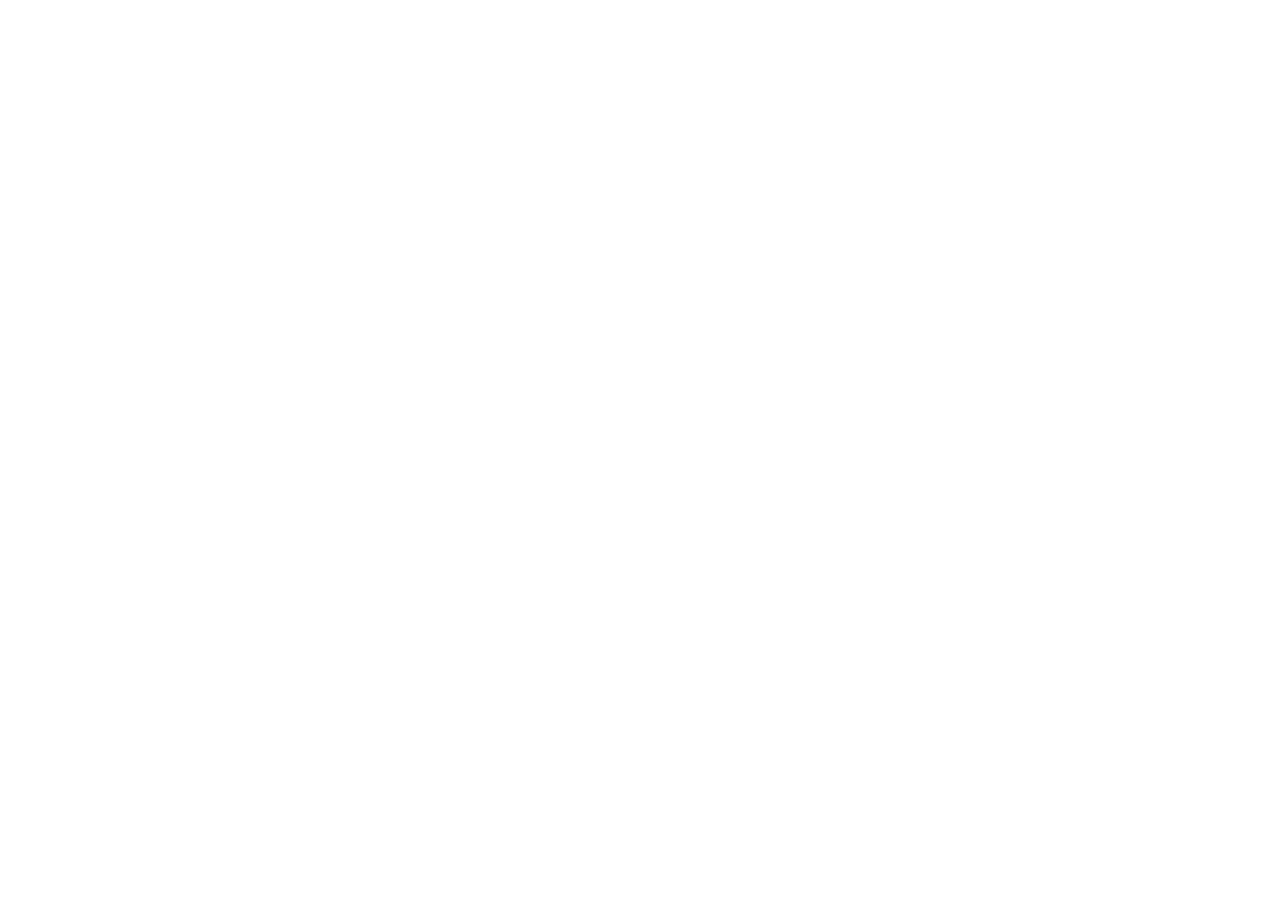
==== commit 11f681af: "更改官网地址。" ====
--- a/index.html
+++ b/index.html
@@ -13,7 +13,7 @@
 	<link rel="shortcut icon" href="images/logo16.png">
 		
 	<script type="text/javascript">
-		window.location="https://eryecao.github.io/xiaoba/WebContent/index.html";
+		window.location="https://xiaoba.tech/";
 		
 	</script>
 </head>
